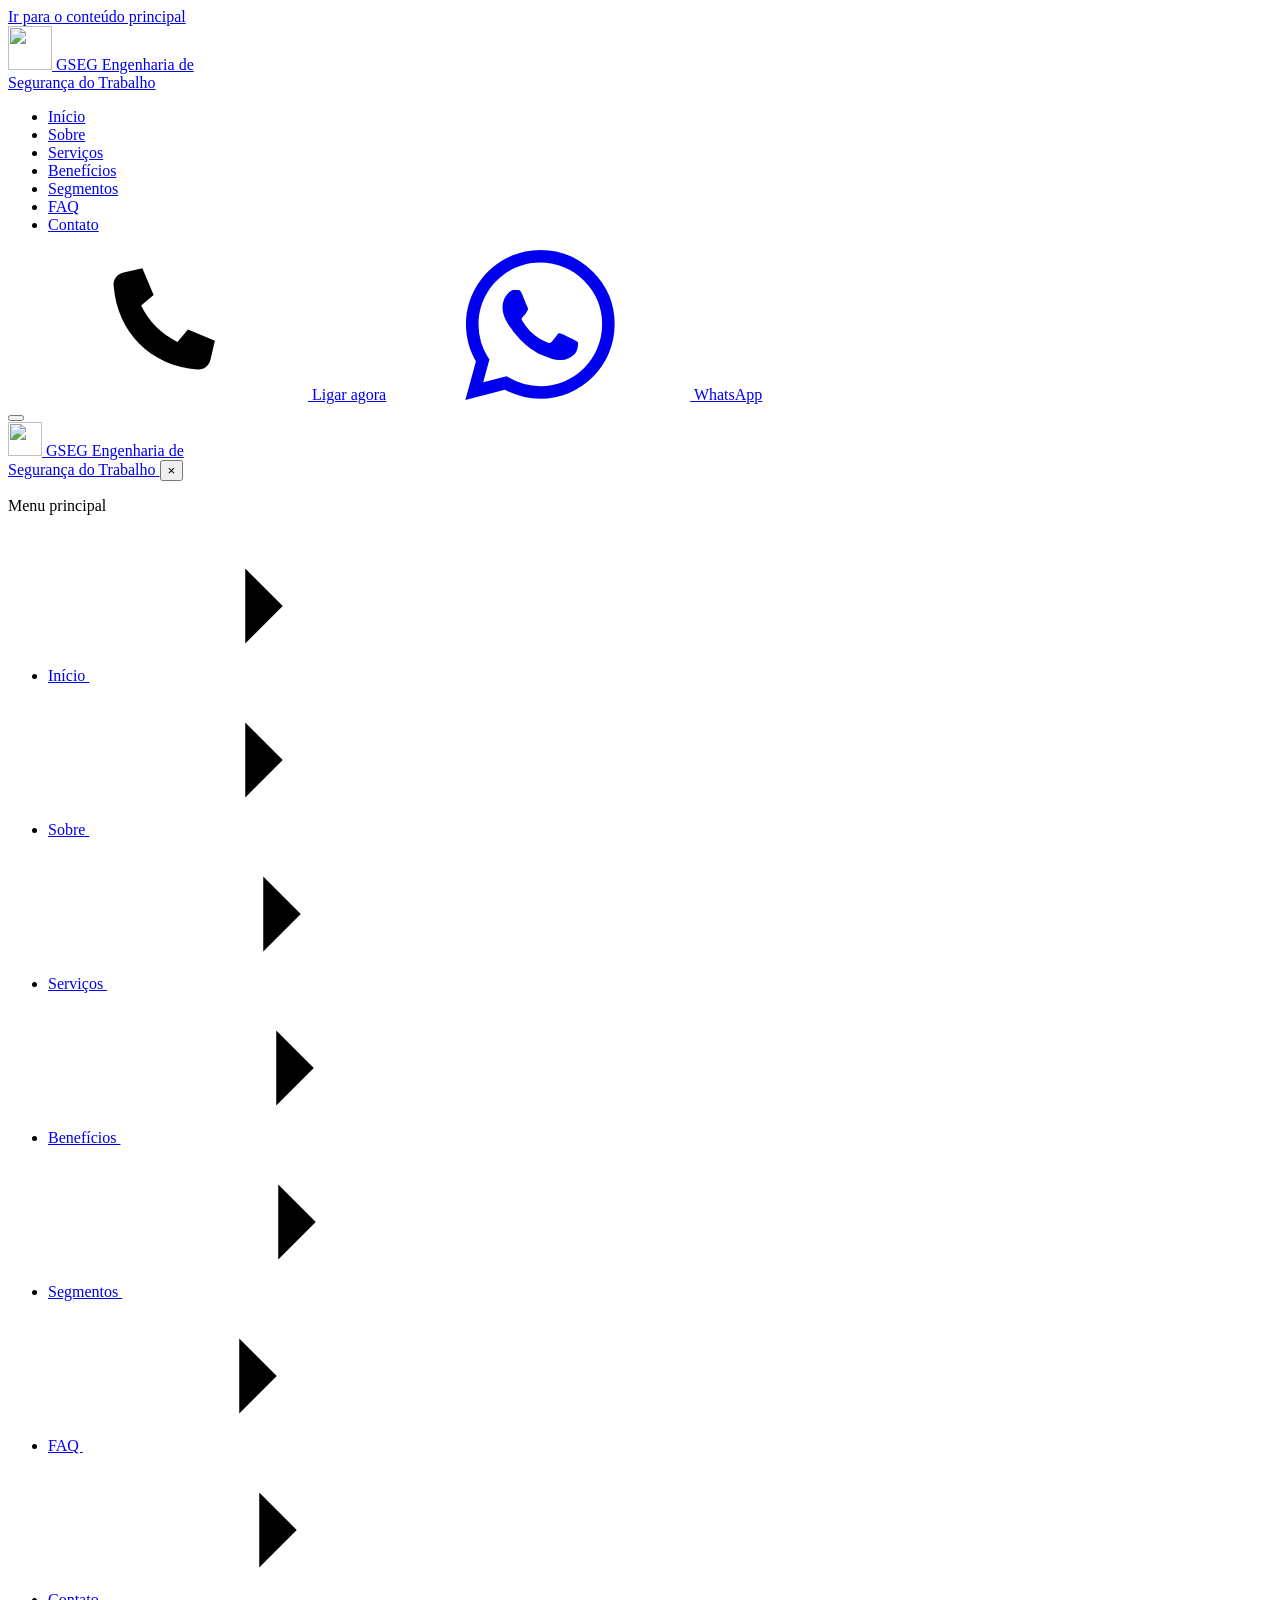
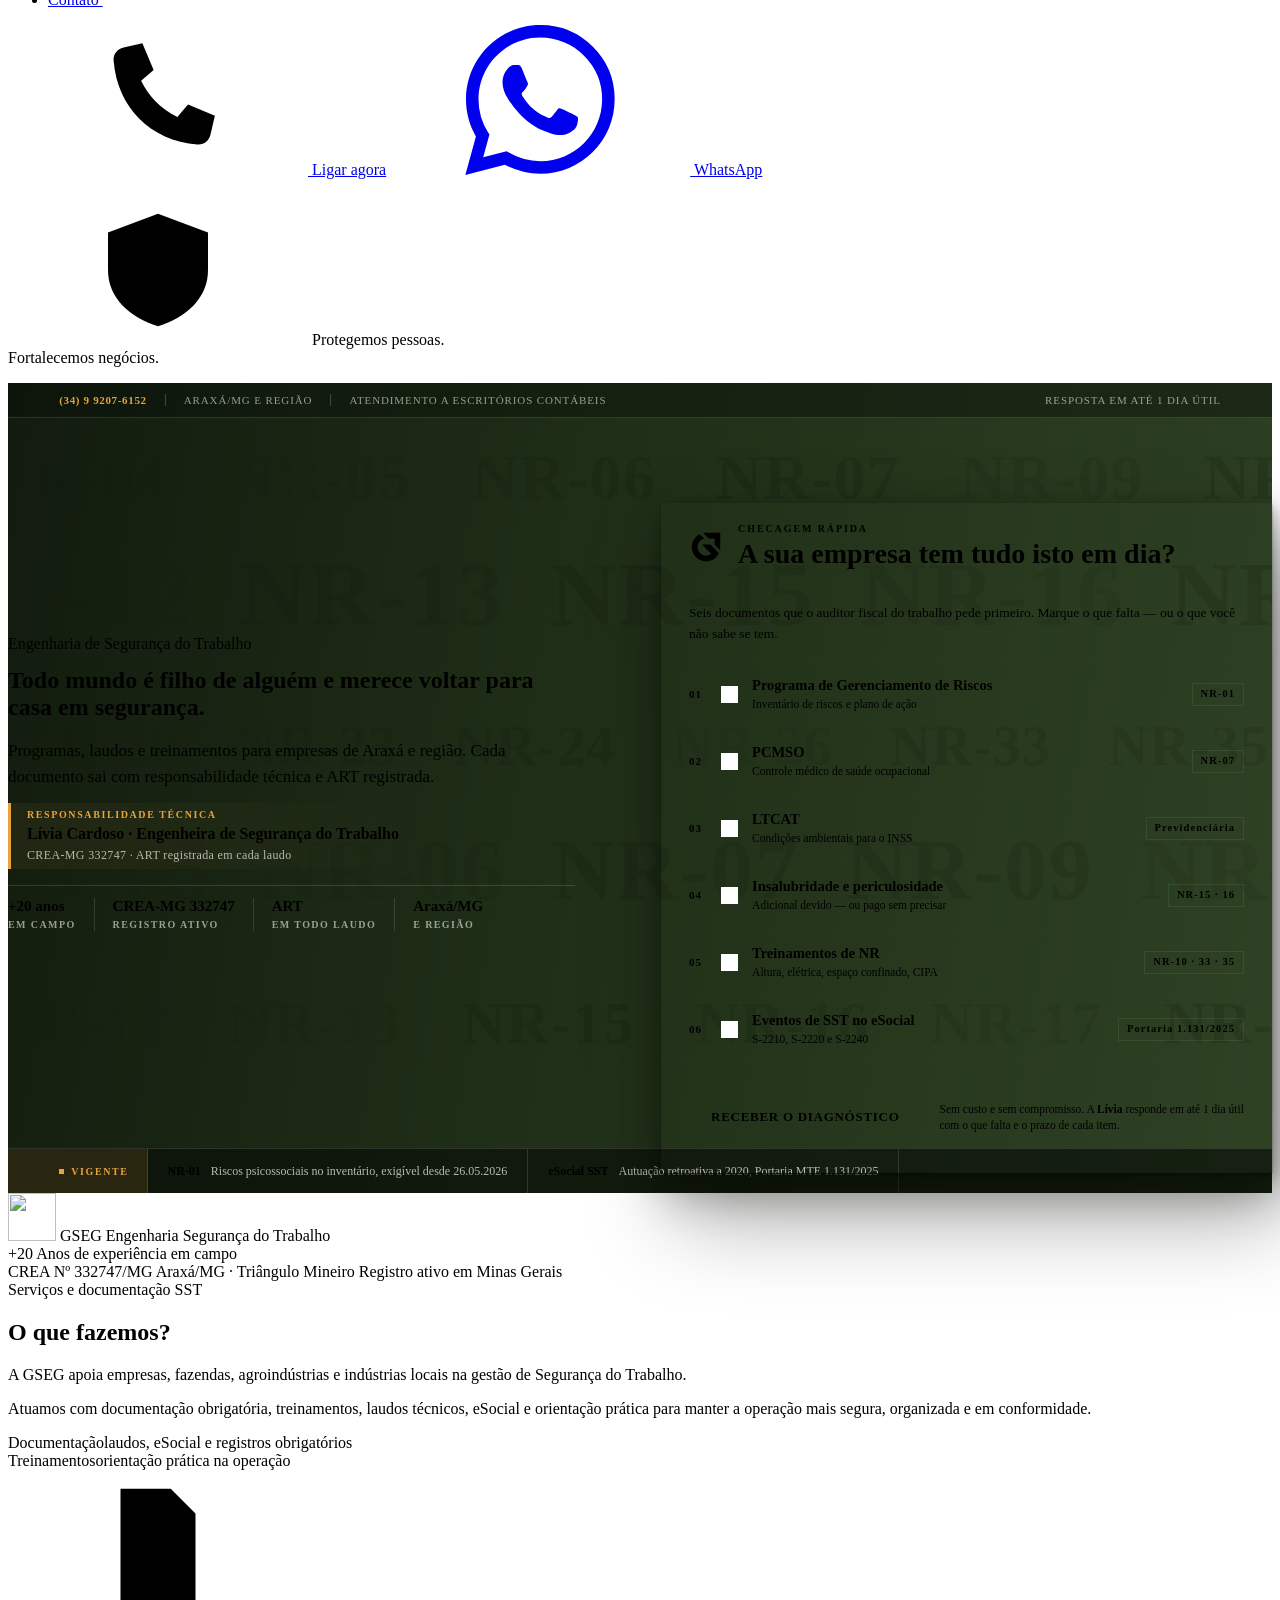
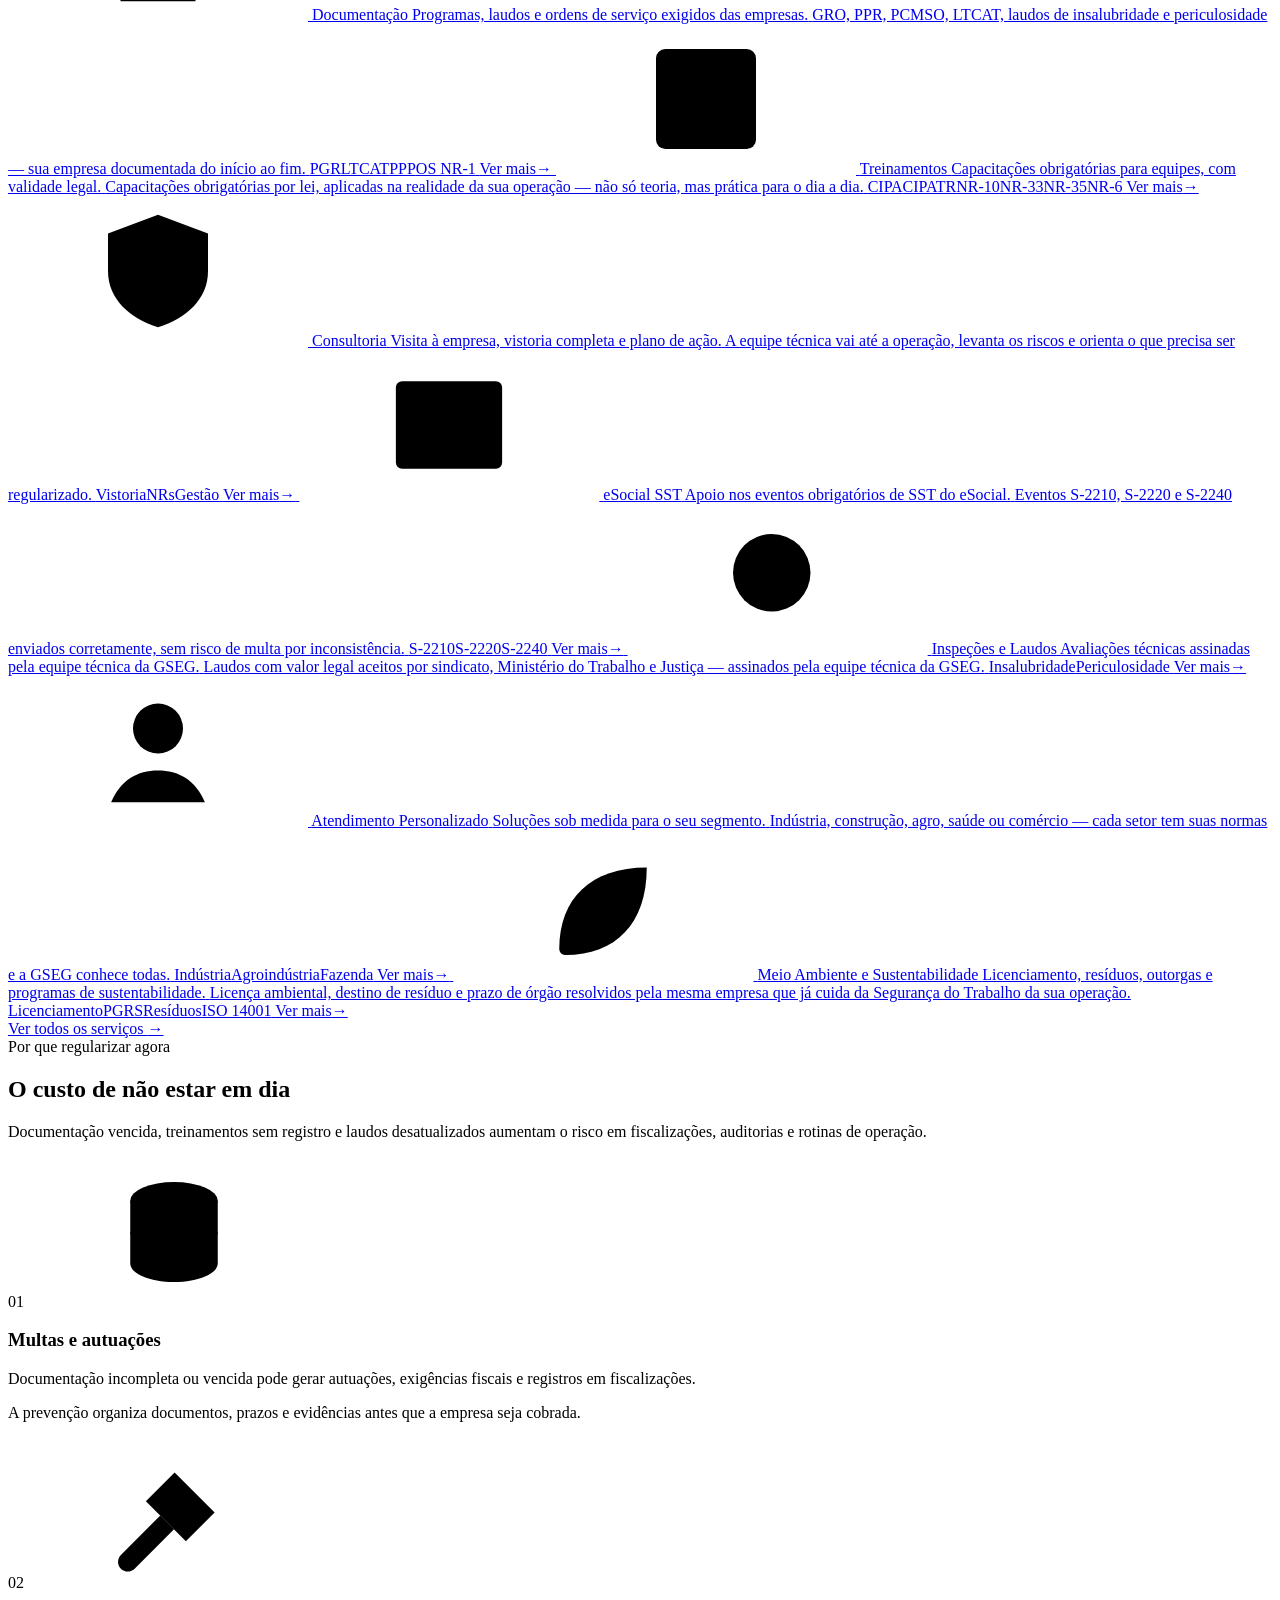
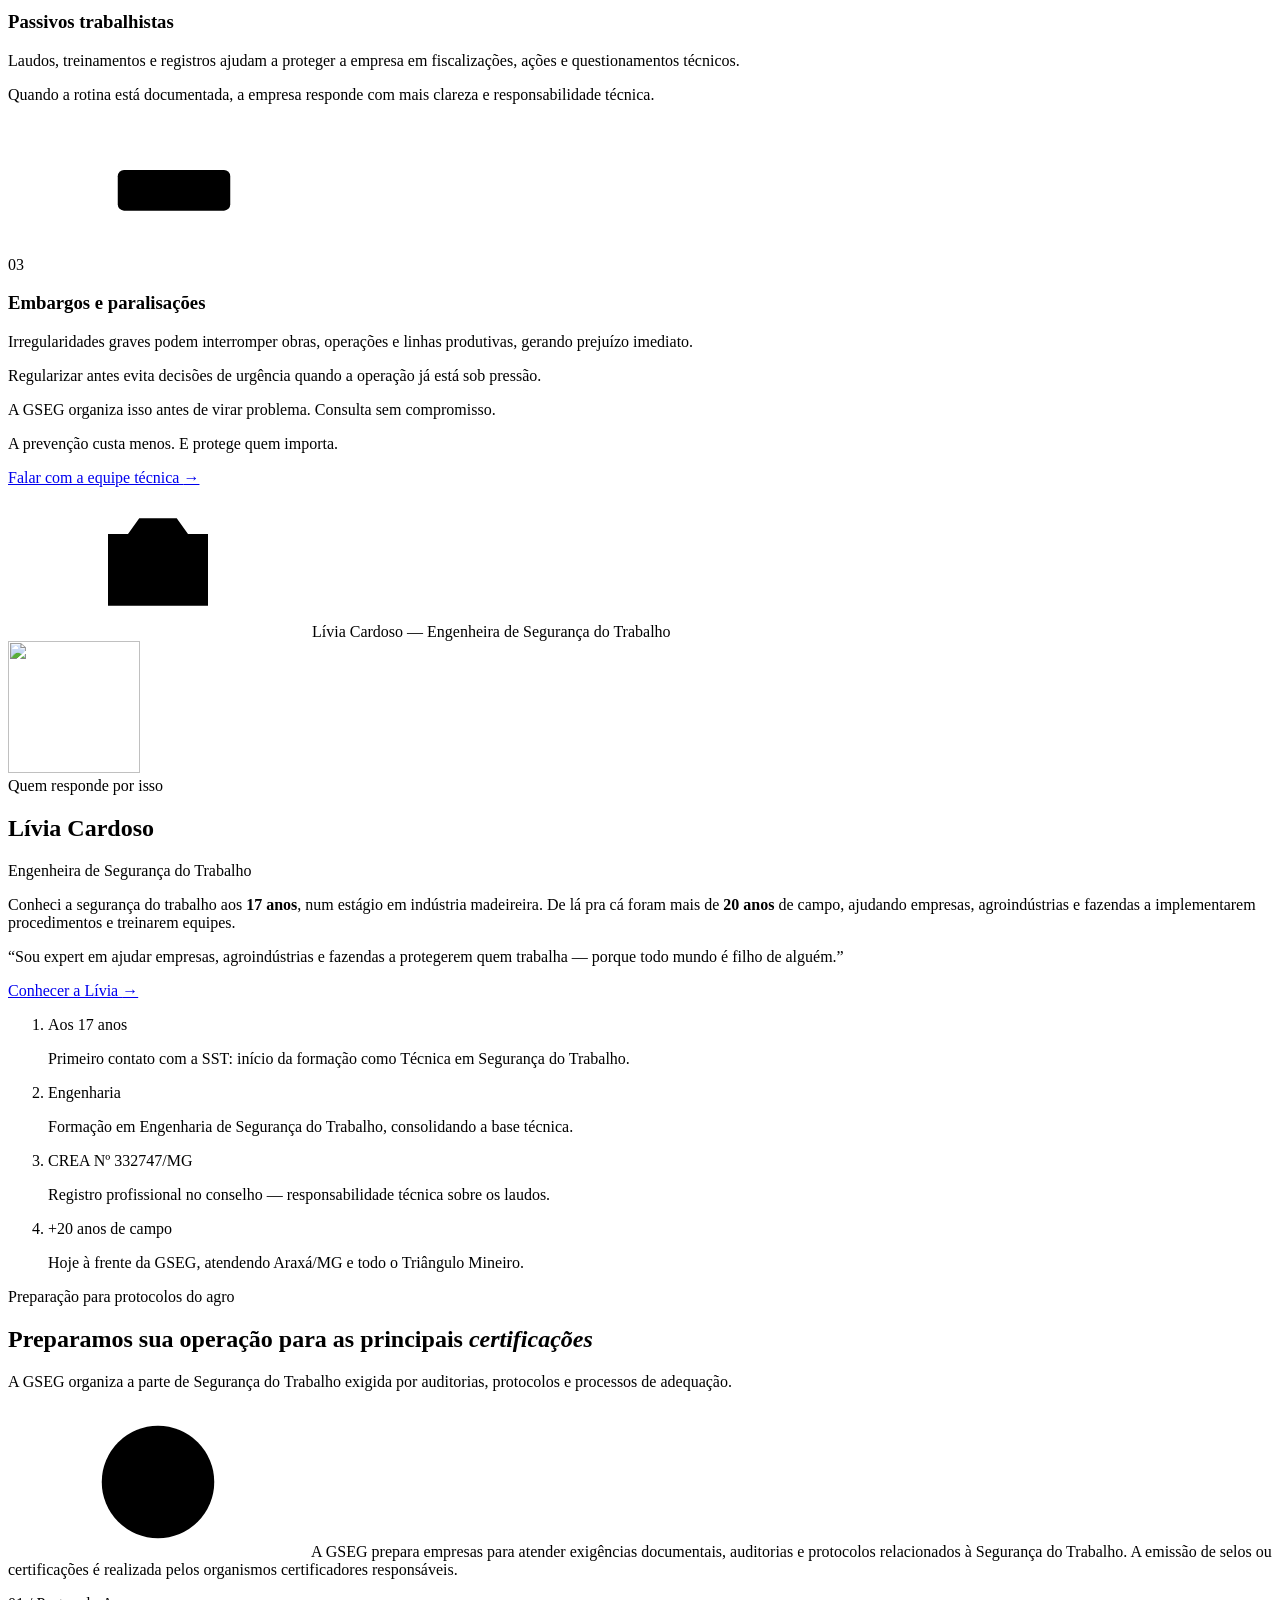
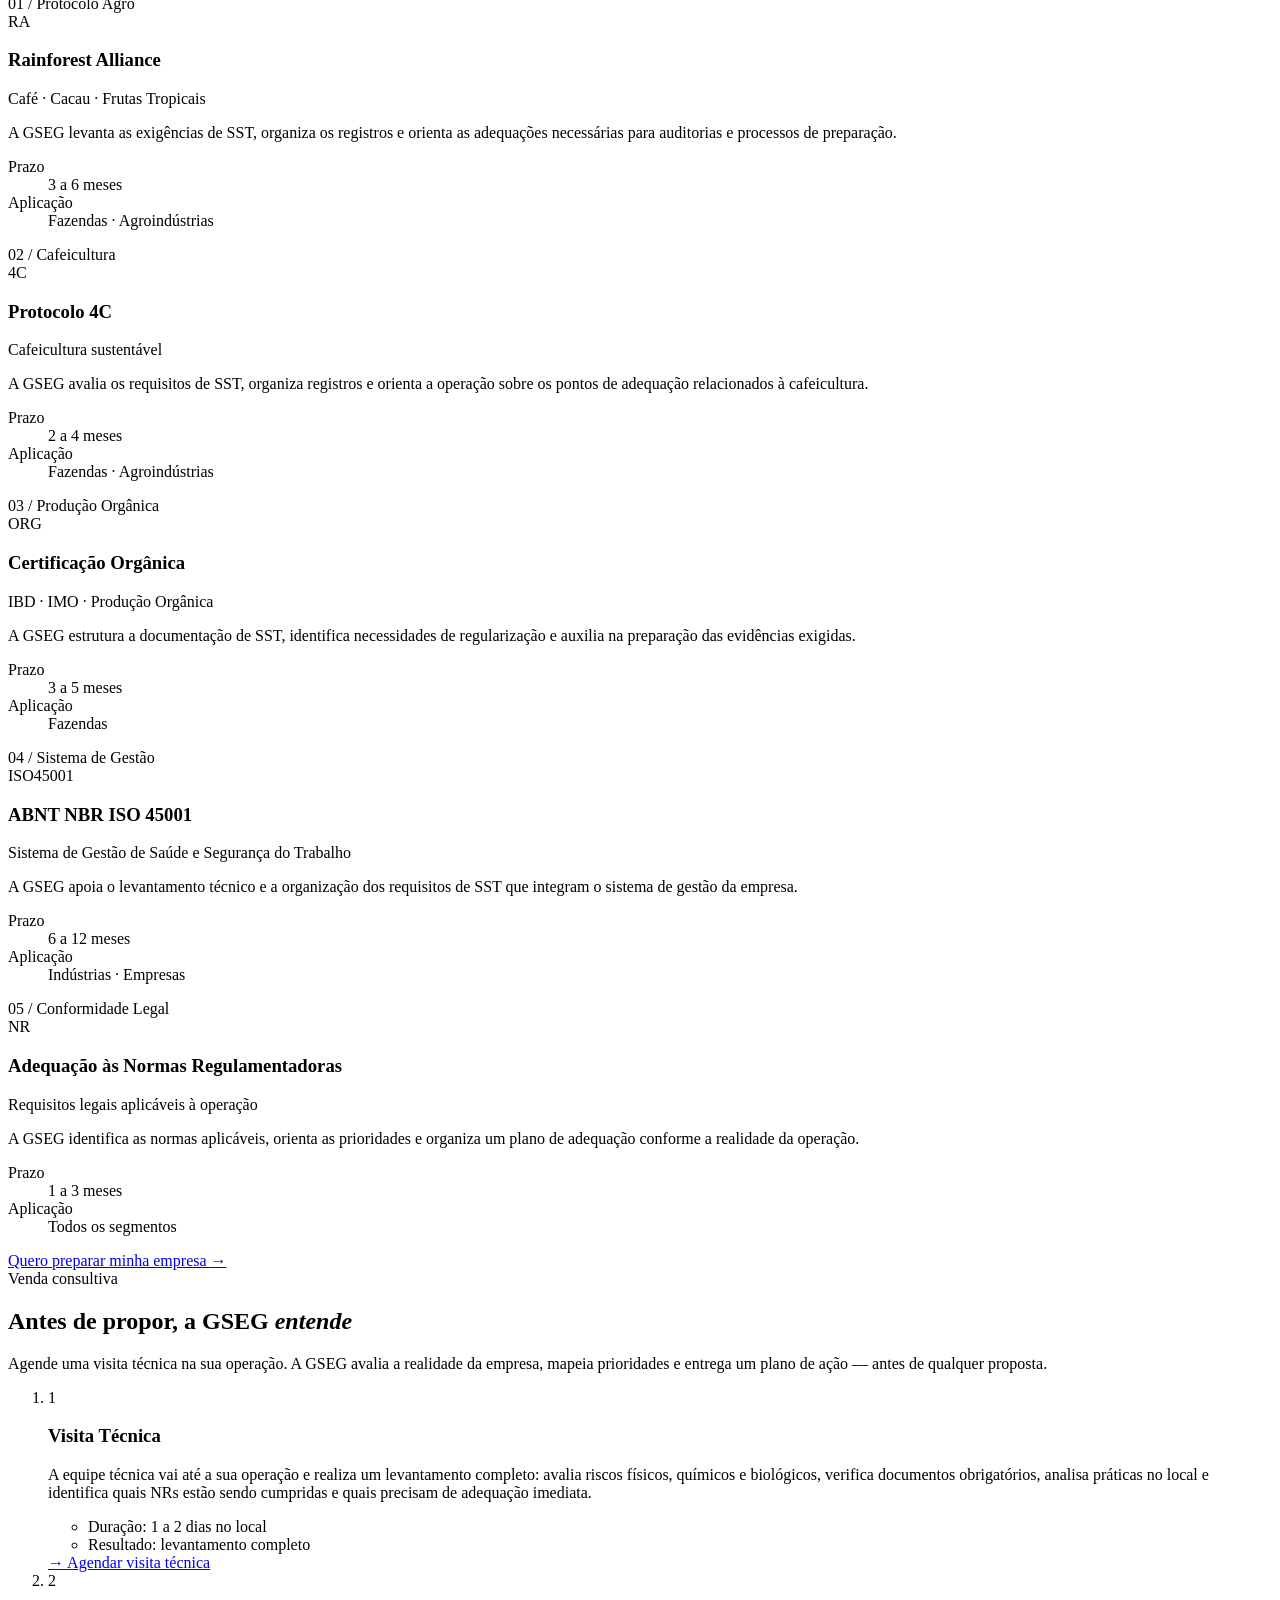
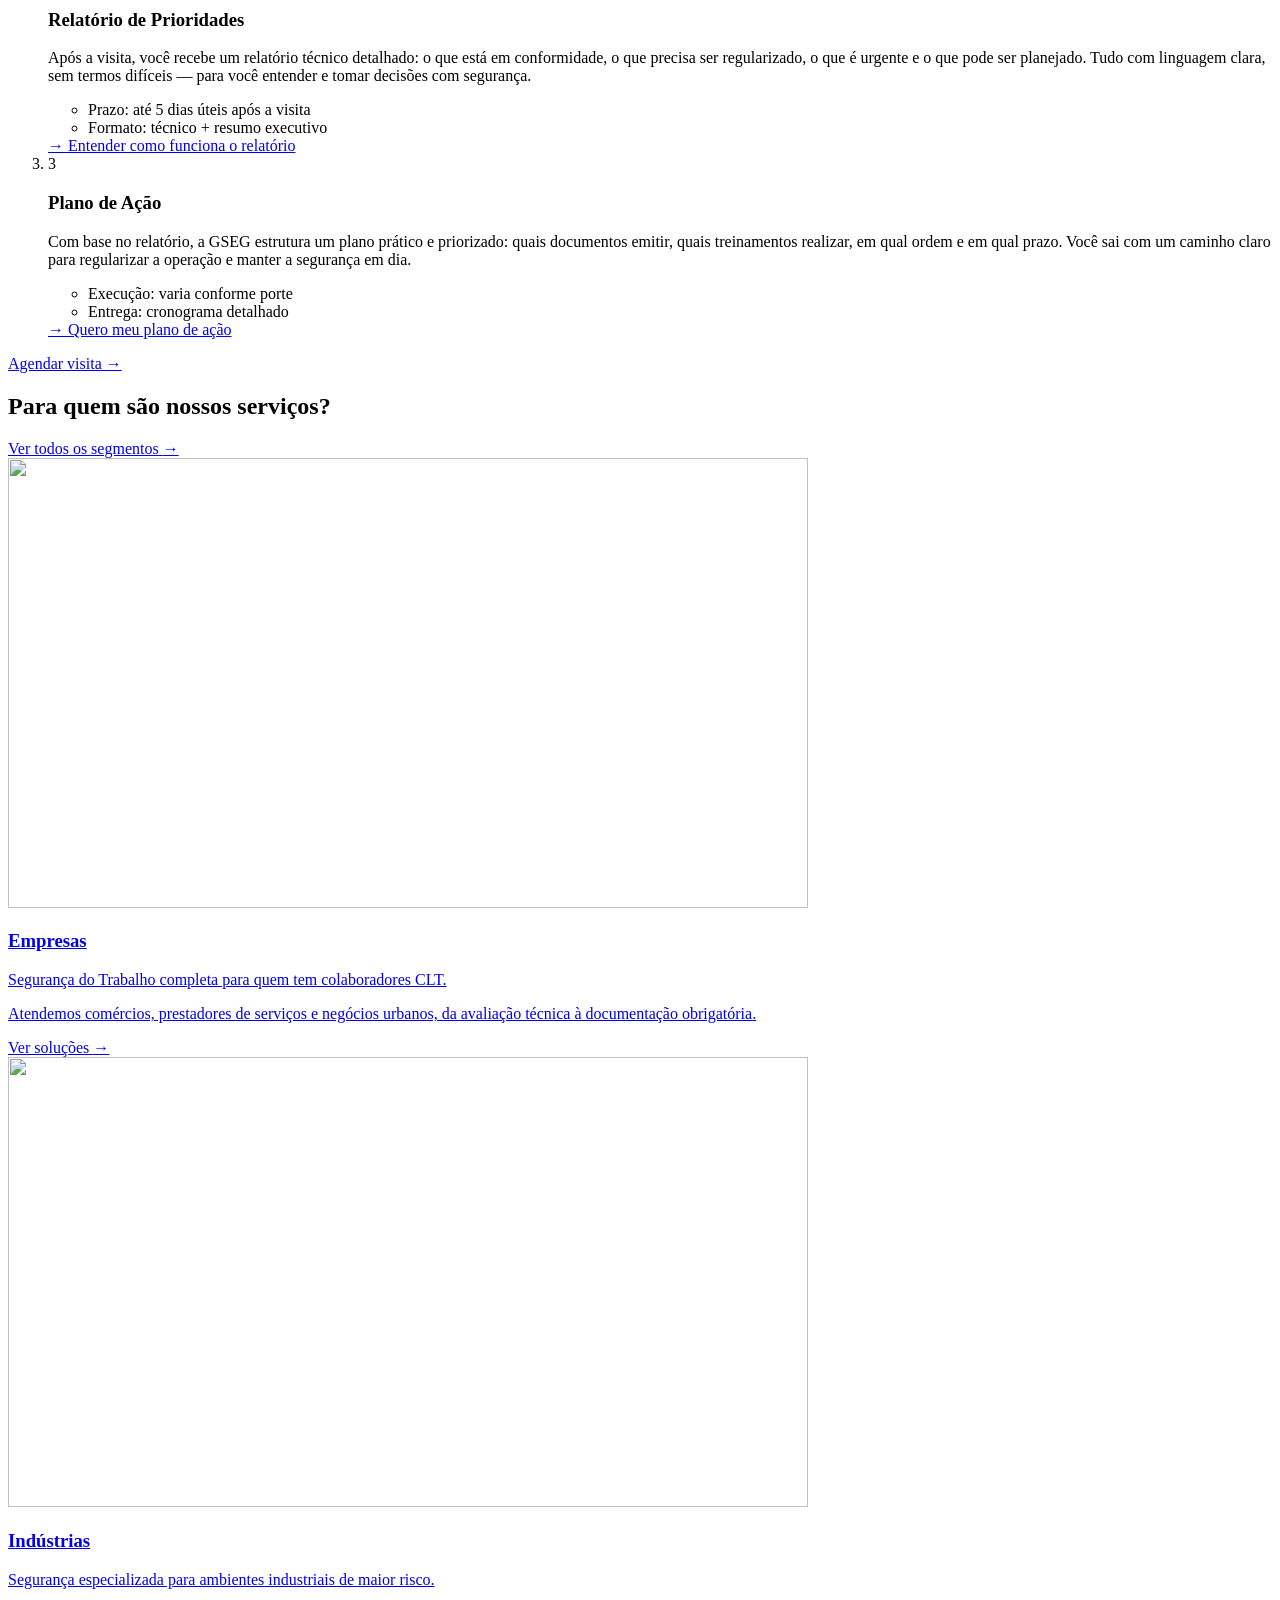
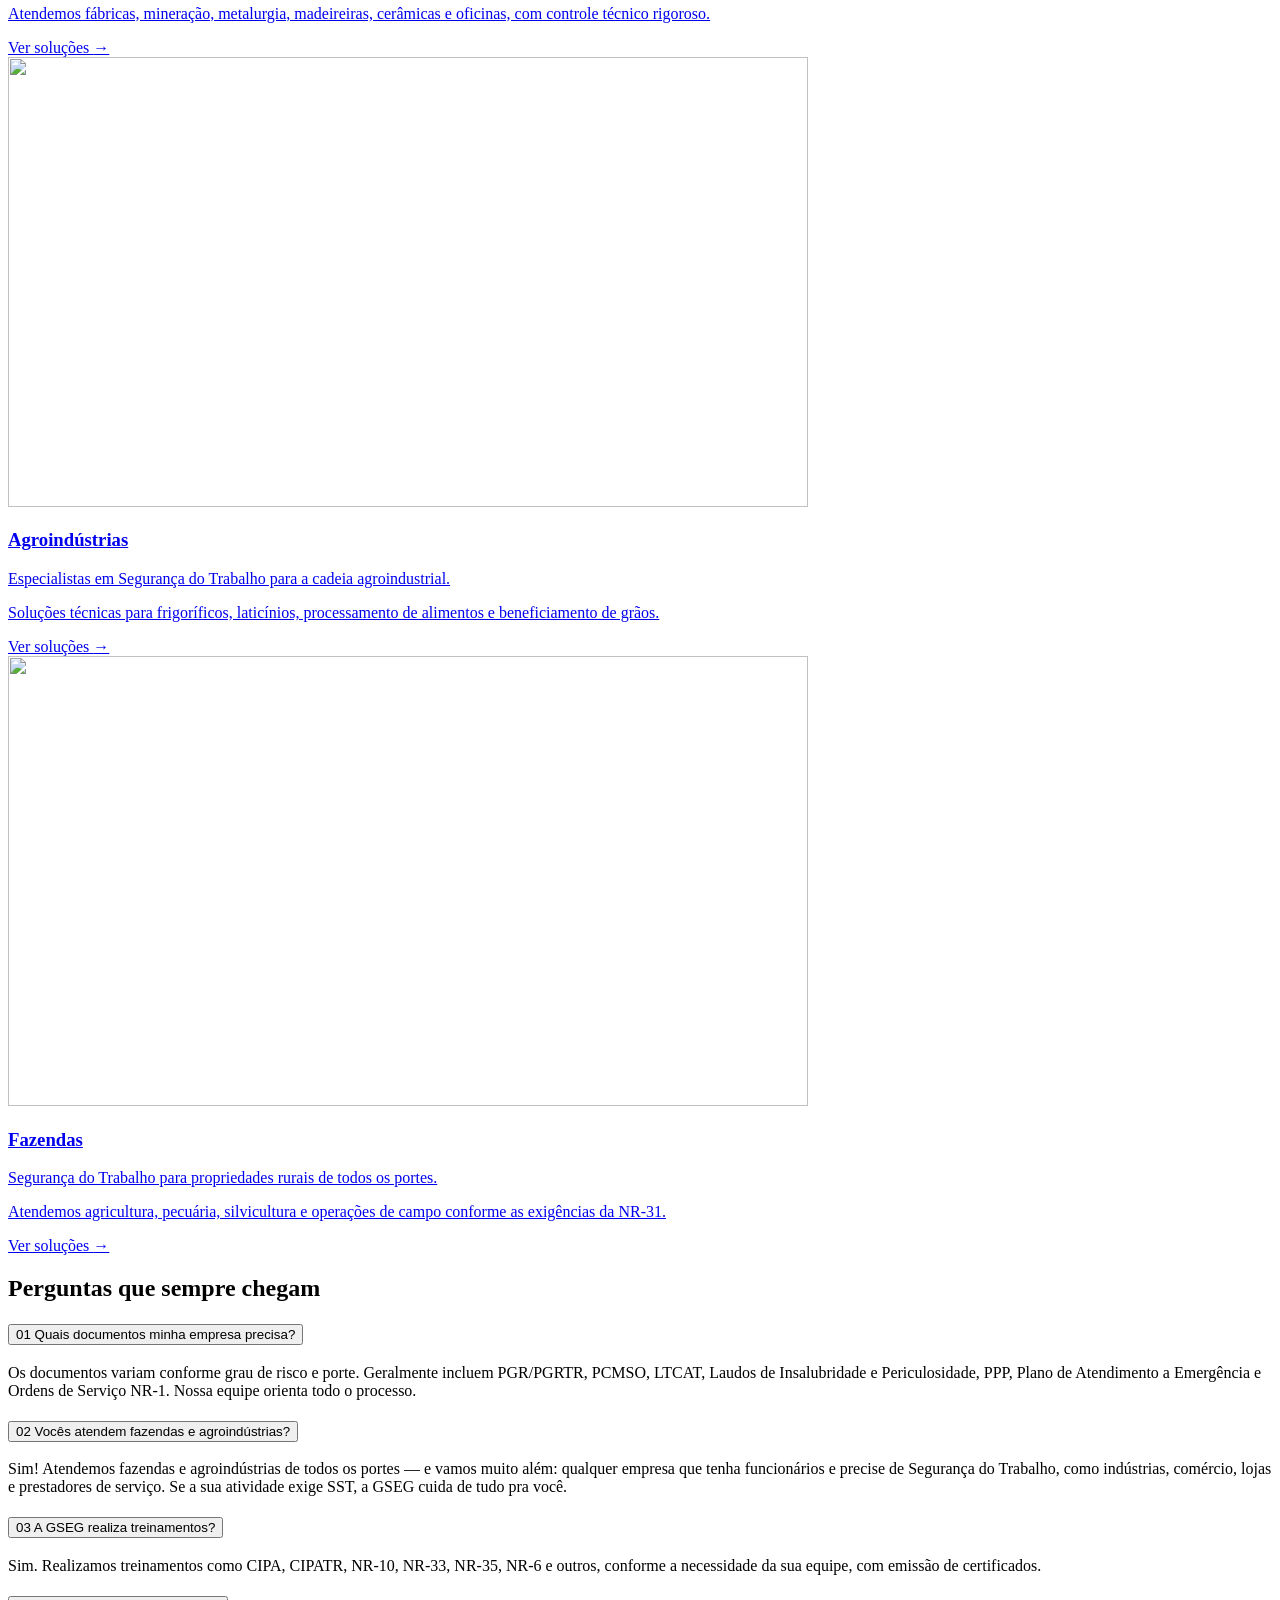
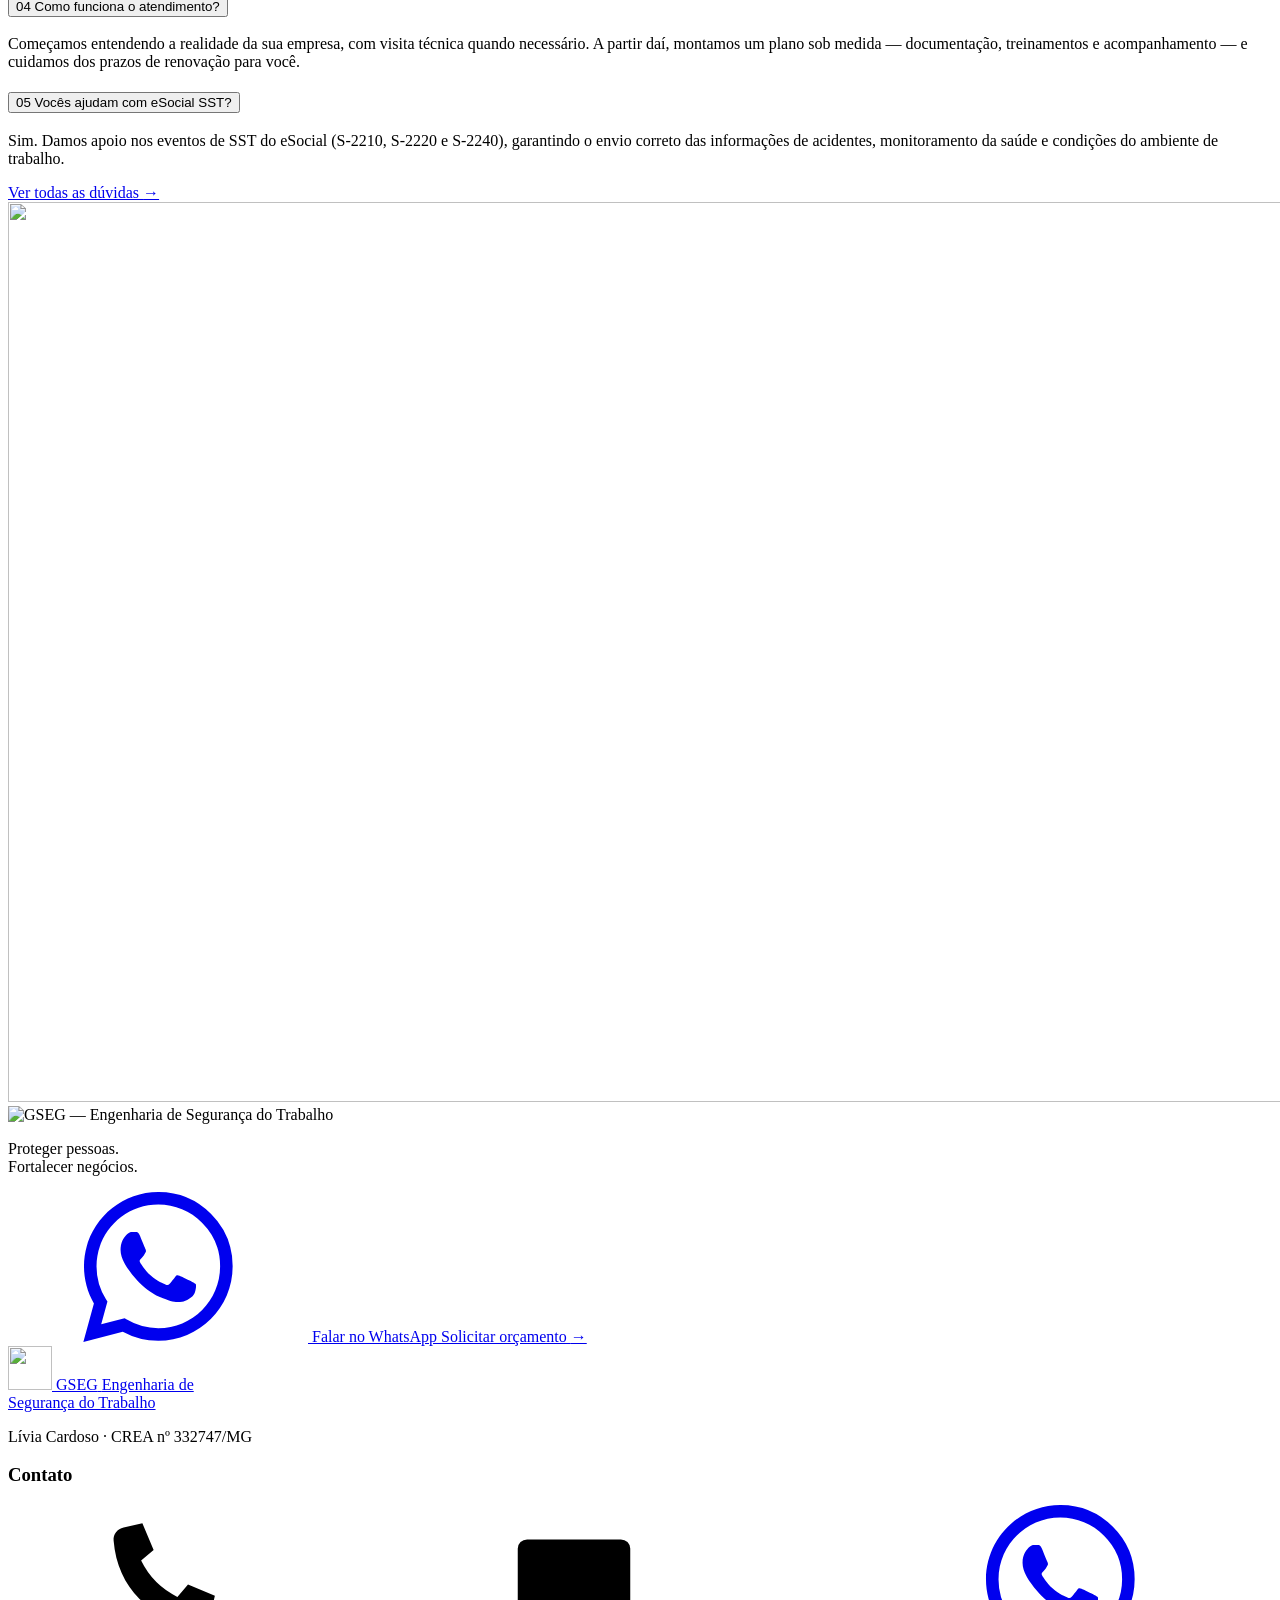
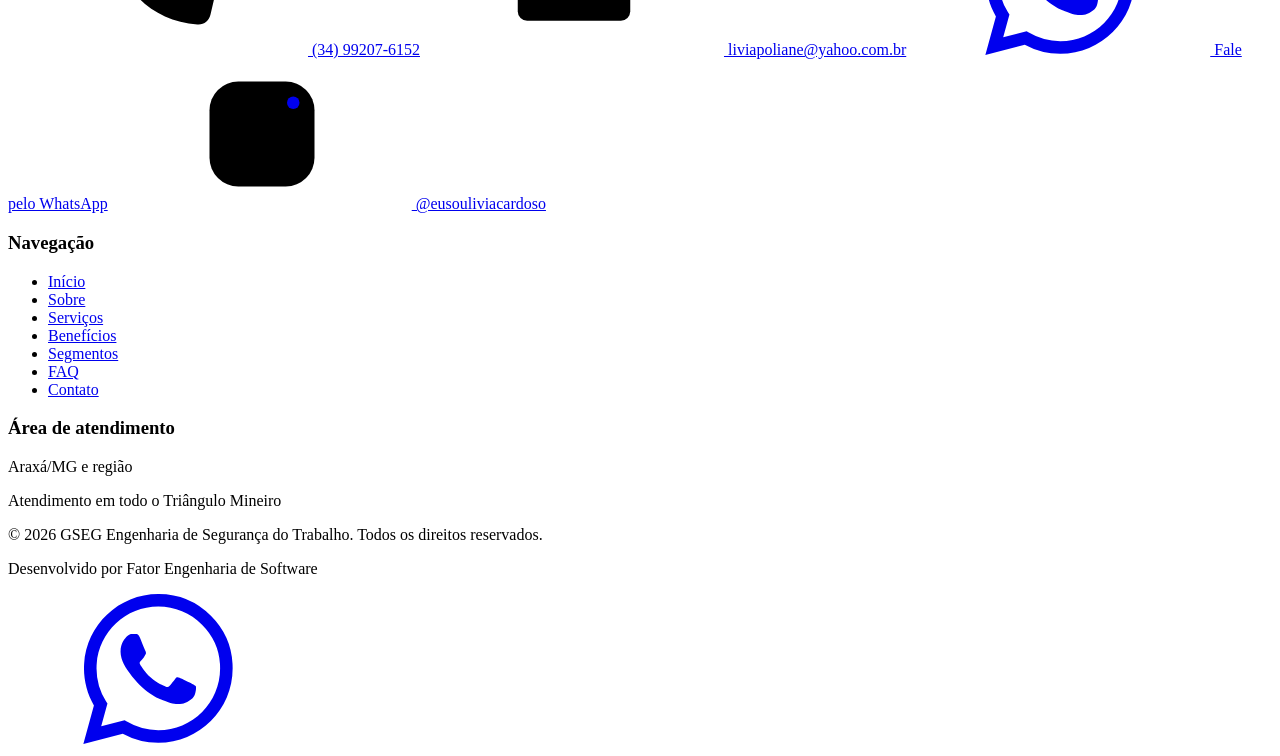
==== index.html @ 33a87dce "feat(site): promove hero e servicos para oficiais [t7] Co-Authored-By: Claude Opus 5.5 <noreply@anth" ====
<!DOCTYPE html>
<html lang="pt-BR">
<head>
  <meta charset="UTF-8">
  <meta name="robots" content="noindex, nofollow">
  <meta name="viewport" content="width=device-width, initial-scale=1.0">

  <title>GSEG | Engenharia de Segurança do Trabalho em Araxá/MG</title>
  <meta name="description" content="Consultoria, documentação e treinamentos em Segurança do Trabalho (SST) em Araxá/MG e região. +20 anos protegendo pessoas e fortalecendo negócios. CREA 332747/MG.">
  <meta name="robots" content="noindex, nofollow">
  <link rel="canonical" href="https://www.gsegengenharia.com.br/index.html">

  <!-- Open Graph -->
  <meta property="og:type" content="website">
  <meta property="og:title" content="GSEG | Engenharia de Segurança do Trabalho">
  <meta property="og:description" content="Consultoria, documentação e treinamentos em SST em Araxá/MG e região. +20 anos protegendo pessoas e fortalecendo negócios.">
  <meta property="og:image" content="https://www.gsegengenharia.com.br/assets/icons/favicon-256.png">
  <meta property="og:url" content="https://www.gsegengenharia.com.br/index.html">
  <meta property="og:locale" content="pt_BR">
  <meta property="og:site_name" content="GSEG Engenharia de Segurança do Trabalho">

  <!-- Schema.org -->
  <script type="application/ld+json">
  {
    "@context": "https://schema.org",
    "@type": "ProfessionalService",
    "name": "GSEG Engenharia de Segurança do Trabalho",
    "description": "Consultoria em Saúde e Segurança do Trabalho (SST) em Araxá/MG e região: documentação, treinamentos, laudos e apoio ao eSocial SST.",
    "url": "https://www.gsegengenharia.com.br/",
    "image": "https://www.gsegengenharia.com.br/assets/icons/favicon-256.png",
    "address": {
      "@type": "PostalAddress",
      "addressLocality": "Araxá",
      "addressRegion": "MG",
      "addressCountry": "BR"
    },
    "telephone": "+55-34-99207-6152",
    "email": "liviapoliane@yahoo.com.br",
    "areaServed": "Araxá e região, Triângulo Mineiro, Minas Gerais",
    "knowsAbout": ["PGR", "LTCAT", "PCMSO", "PPP", "OS NR-1", "Treinamento NR-10", "NR-33", "NR-35", "CIPA", "eSocial SST", "Insalubridade", "Periculosidade"],
    "founder": {
      "@type": "Person",
      "name": "Lívia Cardoso",
      "jobTitle": "Engenheira de Segurança do Trabalho",
      "identifier": "CREA 332747/MG"
    },
    "slogan": "Proteger pessoas. Fortalecer negócios."
  }
  </script>

  <!-- Favicon -->
  <link rel="icon" type="image/svg+xml" href="assets/icons/favicon.svg">
  <link rel="icon" type="image/png" sizes="256x256" href="assets/icons/favicon-256.png">
  <link rel="apple-touch-icon" href="assets/icons/favicon-256.png">

  <!-- Fontes (Google Fonts, display=swap) — Cinzel (logo/selo) · Cormorant Garamond (display serif + itálico) · Inter (corpo/UI) -->
  <link rel="preconnect" href="https://fonts.googleapis.com">
  <link rel="preconnect" href="https://fonts.gstatic.com" crossorigin>
  <link rel="preload" as="style" href="https://fonts.googleapis.com/css2?family=Cinzel:wght@600;700&family=Cormorant+Garamond:ital,wght@0,600;0,700;1,600;1,700&family=Inter:wght@400;500;600;700;800&display=swap">
  <link rel="stylesheet" href="https://fonts.googleapis.com/css2?family=Cinzel:wght@600;700&family=Cormorant+Garamond:ital,wght@0,600;0,700;1,600;1,700&family=Inter:wght@400;500;600;700;800&display=swap" media="print" onload="this.media='all'">
  <noscript><link rel="stylesheet" href="https://fonts.googleapis.com/css2?family=Cinzel:wght@600;700&family=Cormorant+Garamond:ital,wght@0,600;0,700;1,600;1,700&family=Inter:wght@400;500;600;700;800&display=swap"></noscript>

  <!-- CSS -->
  <link rel="stylesheet" href="css/variaveis_LUCAS.css">
  <link rel="stylesheet" href="css/reset.css">
  <link rel="stylesheet" href="css/global.css?v=20261012-t4">
  <link rel="stylesheet" href="css/refinamento-tokens.css">
  <link rel="stylesheet" href="css/inicio.css">
  <link rel="stylesheet" href="css/refinamento-home.css">
  <link rel="stylesheet" href="css/hero-checagem.css?v=20261018-t6">
</head>
<body>
  <a href="#conteudo-principal" class="skip-link">Ir para o conteúdo principal</a>

  <!-- ============ BIBLIOTECA DE ÍCONES (SVG inline — perf: sem requisição externa) ============ -->
  <svg width="0" height="0" style="position:absolute" aria-hidden="true" focusable="false">
    <defs>
      <symbol id="i-shield-check" viewBox="0 0 24 24"><path d="M12 3l8 3v6c0 4.5-3.5 7.6-8 9-4.5-1.4-8-4.5-8-9V6l8-3z"/><path d="M8.8 12.2l2.4 2.4 4.2-4.8"/></symbol>
      <symbol id="i-seal-check" viewBox="0 0 24 24"><path d="M12 2.8l2.3 1.7 2.9-.2 1 2.7 2.5 1.5-.9 2.8.9 2.8-2.5 1.5-1 2.7-2.9-.2-2.3 1.7-2.3-1.7-2.9.2-1-2.7-2.5-1.5.9-2.8-.9-2.8 2.5-1.5 1-2.7 2.9.2L12 2.8z"/><path d="M8.9 12.1l2.3 2.3 4-4.6"/></symbol>
      <symbol id="i-file-text" viewBox="0 0 24 24"><path d="M14 3H6v18h12V7l-4-4z"/><path d="M14 3v4h4"/><path d="M9 12.5h6M9 16h6"/></symbol>
      <symbol id="i-check-square" viewBox="0 0 24 24"><rect x="4" y="4" width="16" height="16" rx="1.5"/><path d="M8.5 12.4l2.5 2.5 4.5-5.2"/></symbol>
      <symbol id="i-table" viewBox="0 0 24 24"><rect x="3.5" y="5" width="17" height="14" rx="1"/><path d="M3.5 10h17M9.2 10v9M14.8 10v9"/></symbol>
      <symbol id="i-magnifier" viewBox="0 0 24 24"><circle cx="11" cy="11" r="6.2"/><path d="M15.7 15.7L20.5 20.5"/></symbol>
      <symbol id="i-user" viewBox="0 0 24 24"><circle cx="12" cy="8.4" r="4"/><path d="M4.5 20.2c1.5-3.6 4.2-5.1 7.5-5.1s6 1.5 7.5 5.1"/></symbol>
      <symbol id="i-coins" viewBox="0 0 24 24"><ellipse cx="12" cy="7" rx="7" ry="3"/><path d="M5 7v5c0 1.7 3.1 3 7 3s7-1.3 7-3V7"/><path d="M5 12v5c0 1.7 3.1 3 7 3s7-1.3 7-3v-5"/></symbol>
      <symbol id="i-gavel" viewBox="0 0 24 24"><path d="M13.2 4.4l6.4 6.4M11 6.6l6.4 6.4M12.1 5.5l-4.6 4.6 6.4 6.4 4.6-4.6z"/><path d="M9.8 12.4L3.5 18.7c-.6.6-.6 1.6 0 2.2.6.6 1.6.6 2.2 0l6.3-6.3"/></symbol>
      <symbol id="i-barricade" viewBox="0 0 24 24"><rect x="3" y="8" width="18" height="6.5" rx="1"/><path d="M6 8l4 6.5M11 8l4 6.5M16 8l4 6.5"/><path d="M6 14.5V20M18 14.5V20"/></symbol>
      <symbol id="i-camera" viewBox="0 0 24 24"><path d="M4 7.5h3.2L9 5h6l1.8 2.5H20V19H4V7.5z"/><circle cx="12" cy="13" r="3.4"/></symbol>
      <symbol id="i-building" viewBox="0 0 24 24"><rect x="5" y="4" width="14" height="16.5" rx="1"/><path d="M3.5 20.5h17"/><path d="M9 8h2M13 8h2M9 11.5h2M13 11.5h2M9 15h2M13 15h2"/></symbol>
      <symbol id="i-map-pin" viewBox="0 0 24 24"><path d="M12 21s-6.5-5.4-6.5-10.2a6.5 6.5 0 1113 0C18.5 15.6 12 21 12 21z"/><circle cx="12" cy="10.6" r="2.4"/></symbol>
      <symbol id="i-phone" viewBox="0 0 24 24"><path d="M6.5 3.6l3-.7 1.8 4.3-2 1.7a12.6 12.6 0 005.8 5.8l1.7-2 4.3 1.8-.7 3c-.2 1-1.1 1.7-2.1 1.6C10.8 18.5 5.5 13.2 4.9 5.7c-.1-1 .6-1.9 1.6-2.1z"/></symbol>
      <symbol id="i-envelope" viewBox="0 0 24 24"><rect x="3" y="5.5" width="18" height="13" rx="1.5"/><path d="M3.5 6.5L12 13l8.5-6.5"/></symbol>
      <symbol id="i-leaf" viewBox="0 0 24 24"><path d="M5 19c0-8 5-13 14-13 0 9-5 14-13 14-1 0-1-1-1-1z"/><path d="M9 15c2-3 4-5 7-7"/></symbol>
      <symbol id="i-info" viewBox="0 0 24 24"><circle cx="12" cy="12" r="9"/><path d="M12 11v5"/><circle cx="12" cy="8" r="1" fill="currentColor" stroke="none"/></symbol>
      <symbol id="i-whatsapp" viewBox="0 0 24 24"><path fill="currentColor" stroke="none" d="M17.472 14.382c-.297-.149-1.758-.867-2.03-.967-.273-.099-.471-.148-.67.15-.197.297-.767.966-.94 1.164-.173.199-.347.223-.644.075-.297-.15-1.255-.463-2.39-1.475-.883-.788-1.48-1.761-1.653-2.059-.173-.297-.018-.458.13-.606.134-.133.298-.347.446-.52.149-.174.198-.298.298-.497.099-.198.05-.371-.025-.52-.075-.149-.669-1.612-.916-2.207-.242-.579-.487-.5-.669-.51-.173-.008-.371-.01-.57-.01-.198 0-.52.074-.792.372-.272.297-1.04 1.016-1.04 2.479 0 1.462 1.065 2.875 1.213 3.074.149.198 2.096 3.2 5.077 4.487.709.306 1.262.489 1.694.625.712.227 1.36.195 1.871.118.571-.085 1.758-.719 2.006-1.413.248-.694.248-1.289.173-1.413-.074-.124-.272-.198-.57-.347m-5.421 7.403h-.004a9.87 9.87 0 01-5.031-1.378l-.361-.214-3.741.982.998-3.648-.235-.374a9.86 9.86 0 01-1.51-5.26c.001-5.45 4.436-9.884 9.888-9.884 2.64 0 5.122 1.03 6.988 2.898a9.825 9.825 0 012.893 6.994c-.003 5.45-4.437 9.884-9.885 9.884m8.413-18.297A11.815 11.815 0 0012.05 0C5.495 0 .16 5.335.157 11.892c0 2.096.547 4.142 1.588 5.945L.057 24l6.305-1.654a11.882 11.882 0 005.683 1.448h.005c6.554 0 11.89-5.335 11.893-11.893a11.821 11.821 0 00-3.48-8.413Z"/></symbol>
      <symbol id="i-arrow-right" viewBox="0 0 24 24"><path d="M5 12h14M13 6l6 6-6 6"/></symbol>
      <!-- Segmentos (S8) e certificações (S6) — ícones técnicos de linha -->
      <symbol id="i-fabrica" viewBox="0 0 24 24"><path d="M3 21V10l6 3.5V10l6 3.5V6h6v15z"/><path d="M18 6V3.2h-1.8"/><path d="M6.4 17.4h2.6M13.4 17.4h2.6"/></symbol>
      <symbol id="i-agro" viewBox="0 0 24 24"><path d="M12 21V8"/><path d="M12 11.4C9.4 11.4 7.8 9.8 7.8 7.2 10.4 7.2 12 8.8 12 11.4z"/><path d="M12 11.4c2.6 0 4.2-1.6 4.2-4.2C13.6 7.2 12 8.8 12 11.4z"/><path d="M12 8c0-2 1.2-3.4 3.2-3.4C15.2 6.6 14 8 12 8z"/><path d="M5 21h14"/></symbol>
      <symbol id="i-fazenda" viewBox="0 0 24 24"><path d="M16.6 3.2a2.7 2.7 0 0 1 0 5.4"/><path d="M21.4 3.6l-1 .8M23 6h-1.3M21.4 8.4l-1-.8"/><path d="M2.5 13.6c3-3 6-3 9 0s6 3 9 0"/><path d="M5 21v-6.2M9.5 21v-6.2M14 21v-6.2"/><path d="M3.4 16.4h12.2M3.4 18.8h12.2"/></symbol>
      <symbol id="i-cycle" viewBox="0 0 24 24"><path d="M4.6 9.2A8 8 0 0 1 18 6.4"/><path d="M19.4 14.8A8 8 0 0 1 6 17.6"/><path d="M18 3.4V7h-3.6M6 20.6V17h3.6"/></symbol>
      <symbol id="i-sprout" viewBox="0 0 24 24"><path d="M12 21v-9"/><path d="M12 12C12 9 9.8 7 6.8 7c0 3 2 5 5.2 5z"/><path d="M12 12c0-3 2.2-5 5.2-5 0 3-2 5-5.2 5z"/><path d="M7 21h10"/></symbol>
      <symbol id="i-instagram" viewBox="0 0 24 24"><rect x="3.6" y="3.6" width="16.8" height="16.8" rx="4.6"/><circle cx="12" cy="12" r="4"/><circle cx="17" cy="7" r="1" fill="currentColor" stroke="none"/></symbol>
      <symbol id="i-plus" viewBox="0 0 24 24"><path d="M12 5v14M5 12h14"/></symbol>
      <symbol id="i-minus" viewBox="0 0 24 24"><path d="M5 12h14"/></symbol>
      <symbol id="i-quotes" viewBox="0 0 24 24"><path d="M9.2 8.5C7.4 9 6.2 10.5 6.2 12.4c0 1.7 1.2 2.9 2.8 2.9.3 0 .6 0 .8-.1-.3 1.1-1.2 1.9-2.2 2.3M18 8.5c-1.8.5-3 2-3 3.9 0 1.7 1.2 2.9 2.8 2.9.3 0 .6 0 .8-.1-.3 1.1-1.2 1.9-2.2 2.3"/></symbol>
    </defs>
  </svg>

  <!-- ========================= CABEÇALHO (STICKY · 6 itens) ========================= -->
  <header class="cabecalho" id="cabecalho">
    <div class="container cabecalho__inner">
      <a class="logo" href="index.html" aria-label="GSEG — Engenharia de Segurança do Trabalho, página inicial">
        <!-- Símbolo "G" — vetor oficial da cliente (assets/brand/simbolo.svg · ERRO #001: usado como está) -->
        <img class="logo__simbolo" src="assets/brand/simbolo.svg" alt="" width="44" height="44">
        <span class="logo__texto">
          <span class="logo__nome">GSEG</span>
          <span class="logo__descritor">Engenharia de<br>Segurança do Trabalho</span>
        </span>
      </a>

      <nav class="nav" aria-label="Menu principal">
        <ul class="nav__lista">
          <li><a class="nav__link" href="index.html" aria-current="page">Início</a></li>
          <li><a class="nav__link" href="sobre.html">Sobre</a></li>
          <li><a class="nav__link" href="servicos.html">Serviços</a></li>
          <li><a class="nav__link" href="beneficios.html">Benefícios</a></li>
          <li><a class="nav__link" href="segmentos.html">Segmentos</a></li>
          <li><a class="nav__link" href="faq.html">FAQ</a></li>
          <li><a class="nav__link" href="contato.html">Contato</a></li>
        </ul>
      </nav>

      <div class="cabecalho__acoes">
        <a class="btn btn--outline btn--sm" href="tel:+5534992076152"><svg class="icone icone--sm" aria-hidden="true" focusable="false"><use href="#i-phone"/></svg> Ligar agora</a>
        <a class="btn btn--primary btn--sm" href="https://wa.me/5534992076152?text=Ol%C3%A1!%20Vim%20pelo%20site%20da%20GSEG%20e%20preciso%20de%20um%20or%C3%A7amento." target="_blank" rel="noopener noreferrer">
          <svg class="icone icone--sm icone--fill" aria-hidden="true" focusable="false"><use href="#i-whatsapp"/></svg> WhatsApp
        </a>
      </div>

      <button class="hamburguer" id="btn-menu" aria-label="Abrir menu" aria-expanded="false" aria-controls="menu-mobile">
        <span></span><span></span><span></span>
      </button>
    </div>
  </header>

  <!-- ===================== MENU OFF-CANVAS (mobile · 6 itens) ===================== -->
  <div class="menu-mobile" id="menu-mobile">
    <div class="menu-mobile__overlay" data-fechar-menu></div>
    <nav class="menu-mobile__painel" aria-label="Menu principal">
      <div class="menu-mobile__topo">
        <a class="menu-mobile__logo" href="index.html" aria-label="GSEG — Engenharia de Segurança do Trabalho, página inicial">
          <img class="logo__simbolo" src="assets/brand/simbolo-claro.svg" alt="" width="34" height="34">
          <span class="logo__texto">
            <span class="logo__nome">GSEG</span>
            <span class="logo__descritor">Engenharia de<br>Segurança do Trabalho</span>
          </span>
        </a>
        <button class="menu-mobile__fechar" data-fechar-menu aria-label="Fechar menu">
          <span aria-hidden="true">&times;</span>
        </button>
      </div>
      <p class="menu-mobile__kicker">Menu principal</p>
      <ul class="menu-mobile__lista">
        <li class="menu-mobile__item"><a class="menu-mobile__link" href="index.html" aria-current="page">Início <svg class="seta" aria-hidden="true" focusable="false"><use href="#i-arrow-right"/></svg></a></li>
        <li class="menu-mobile__item"><a class="menu-mobile__link" href="sobre.html">Sobre <svg class="seta" aria-hidden="true" focusable="false"><use href="#i-arrow-right"/></svg></a></li>
        <li class="menu-mobile__item"><a class="menu-mobile__link" href="servicos.html">Serviços <svg class="seta" aria-hidden="true" focusable="false"><use href="#i-arrow-right"/></svg></a></li>
        <li class="menu-mobile__item"><a class="menu-mobile__link" href="beneficios.html">Benefícios <svg class="seta" aria-hidden="true" focusable="false"><use href="#i-arrow-right"/></svg></a></li>
        <li class="menu-mobile__item"><a class="menu-mobile__link" href="segmentos.html">Segmentos <svg class="seta" aria-hidden="true" focusable="false"><use href="#i-arrow-right"/></svg></a></li>
        <li class="menu-mobile__item"><a class="menu-mobile__link" href="faq.html">FAQ <svg class="seta" aria-hidden="true" focusable="false"><use href="#i-arrow-right"/></svg></a></li>
        <li class="menu-mobile__item"><a class="menu-mobile__link" href="contato.html">Contato <svg class="seta" aria-hidden="true" focusable="false"><use href="#i-arrow-right"/></svg></a></li>
      </ul>
      <div class="menu-mobile__acoes">
        <a class="btn btn--light-outline btn--full" href="tel:+5534992076152"><svg class="icone icone--sm" aria-hidden="true" focusable="false"><use href="#i-phone"/></svg> Ligar agora</a>
        <a class="btn btn--light btn--full" href="https://wa.me/5534992076152?text=Ol%C3%A1!%20Vim%20pelo%20site%20da%20GSEG%20e%20preciso%20de%20um%20or%C3%A7amento." target="_blank" rel="noopener noreferrer">
          <svg class="icone icone--sm icone--fill" aria-hidden="true" focusable="false"><use href="#i-whatsapp"/></svg> WhatsApp
        </a>
      </div>
      <p class="menu-mobile__rodape"><svg class="icone" aria-hidden="true" focusable="false"><use href="#i-shield-check"/></svg> <span>Protegemos pessoas.<br>Fortalecemos negócios.</span></p>
    </nav>
  </div>

  <main id="conteudo-principal" data-reveal-sections>

    <!-- ========================= S1 · HERO — parede de NRs + checagem rápida (prévia T6) ========================= -->
    <section class="hero hero--laudo" aria-labelledby="hero-titulo">
      <div class="hero__barra">
        <div class="hero__barra-in">
          <a class="hero__barra-tel" href="tel:+5534992076152">(34) 9 9207-6152</a>
          <span class="hero__barra-div" aria-hidden="true"></span>
          <span class="hero__barra-item">Araxá/MG e região</span>
          <span class="hero__barra-div hero__barra-op" aria-hidden="true"></span>
          <span class="hero__barra-item hero__barra-op">Atendimento a escritórios contábeis</span>
          <span class="hero__barra-item hero__barra-fim">Resposta em até 1 dia útil</span>
        </div>
      </div>

      <div class="hero__parede" aria-hidden="true">
        <svg viewBox="0 0 1440 810" preserveAspectRatio="xMidYMid slice" focusable="false">
          <g fill="currentColor">
          <text y="116" font-size="64"><tspan x="-180">NR-01</tspan><tspan x="64">NR-04</tspan><tspan x="308" opacity=".64">NR-05</tspan><tspan x="552" opacity=".84">NR-06</tspan><tspan x="796">NR-07</tspan><tspan x="1040" opacity=".64">NR-09</tspan><tspan x="1284">NR-10</tspan></text>
          <text y="242" font-size="92"><tspan x="-300" opacity=".84">NR-11</tspan><tspan x="10" opacity=".64">NR-12</tspan><tspan x="320">NR-13</tspan><tspan x="630">NR-15</tspan><tspan x="940" opacity=".64">NR-16</tspan><tspan x="1250">NR-17</tspan></text>
          <text y="382" font-size="56"><tspan x="-120">NR-18</tspan><tspan x="98" opacity=".64">NR-20</tspan><tspan x="316" opacity=".84">NR-23</tspan><tspan x="534">NR-24</tspan><tspan x="752" opacity=".64">NR-26</tspan><tspan x="970">NR-33</tspan><tspan x="1188" opacity=".84">NR-35</tspan><tspan x="1406" opacity=".64">NR-01</tspan></text>
          <text y="516" font-size="86"><tspan x="-250">NR-04</tspan><tspan x="44">NR-05</tspan><tspan x="338" opacity=".64">NR-06</tspan><tspan x="632">NR-07</tspan><tspan x="926">NR-09</tspan><tspan x="1220" opacity=".64">NR-10</tspan></text>
          <text y="660" font-size="60"><tspan x="-160" opacity=".84">NR-11</tspan><tspan x="74">NR-12</tspan><tspan x="308" opacity=".64">NR-13</tspan><tspan x="542">NR-15</tspan><tspan x="776" opacity=".84">NR-16</tspan><tspan x="1010" opacity=".64">NR-17</tspan><tspan x="1244">NR-18</tspan></text>
          </g>
        </svg>
      </div>

      <div class="container hero__inner">
        <div class="hero__conteudo">
          <span class="hero__badge"><span class="hero__ponto" aria-hidden="true"></span> Engenharia de Segurança do Trabalho</span>
          <h1 class="hero__titulo" id="hero-titulo">Todo mundo é filho de alguém e merece voltar para casa em <span class="destaque">segurança.</span></h1>
          <div class="hero__risco" aria-hidden="true"></div>
          <p class="hero__texto">Programas, laudos e treinamentos para empresas de Araxá e região. Cada documento sai com responsabilidade técnica e ART registrada.</p>
          <div class="hero__rt">
            <span class="hero__rt-rot">Responsabilidade técnica</span>
            <span class="hero__rt-nome">Lívia Cardoso · Engenheira de Segurança do Trabalho</span>
            <span class="hero__rt-reg">CREA-MG 332747 · ART registrada em cada laudo</span>
          </div>
          <div class="hero__ctas">
            <a class="btn btn--ambar btn--lg btn--wa-icon" href="https://wa.me/5534992076152?text=Ol%C3%A1!%20Vim%20pelo%20site%20da%20GSEG%20e%20preciso%20de%20um%20or%C3%A7amento." target="_blank" rel="noopener noreferrer">
              <svg class="icone icone--fill" aria-hidden="true" focusable="false"><use href="#i-whatsapp"/></svg> Falar com a engenheira <span aria-hidden="true">→</span>
            </a>
          </div>
          <ul class="hero__trust" aria-label="Credenciais">
            <li><b>+20 anos</b><span>Em campo</span></li>
            <li><b>CREA-MG 332747</b><span>Registro ativo</span></li>
            <li><b>ART</b><span>Em todo laudo</span></li>
            <li><b>Araxá/MG</b><span>E região</span></li>
          </ul>
        </div>
      </div>

      <section class="hero__chk" aria-labelledby="chk-titulo">
        <div class="hero__chk-cab">
          <svg class="hero__chk-simbolo" viewBox="0 0 1600 1599" aria-hidden="true" focusable="false"><path fill="currentColor" d="m758 130.5c-8.5 0.7-19.8 1.8-25 2.4-5.2 0.6-12.7 1.6-16.5 2.2-3.9 0.6-13.1 2.2-20.5 3.6-7.4 1.4-16 3.1-19 3.8-3 0.7-6.9 1.6-8.5 1.9l-3 0.7c11.5 11.9 26.8 27.5 41.4 42.4 14.6 14.8 36.3 36.9 48.1 49 11.9 12.1 43.2 44 69.5 71 26.4 26.9 56.5 57.7 67 68.3l19 19.2h295.5v298.5l263 263v-827.5c-616.6 0.2-699 0.6-711 1.5zm-255 65c-1.4 0.8-9.6 5.5-18.3 10.5-8.6 4.9-22.1 13.1-30 18.1-7.8 5-19.4 12.7-25.7 17.2-6.3 4.4-17.4 12.6-24.5 18.1-7.2 5.5-16.8 13.2-21.5 17-4.7 3.9-14.4 12.3-21.5 18.7-7.2 6.4-21.8 20.6-32.5 31.5-10.8 11-24.8 26-31.1 33.4-6.4 7.4-14.9 17.8-19 23-4.2 5.2-10.7 13.8-14.5 19-3.9 5.2-10.4 14.4-14.6 20.5-4.2 6-11.6 17.5-16.5 25.5-4.9 8-12.7 21.2-17.3 29.5-4.6 8.2-12.5 23.5-17.6 34-5.1 10.4-12 25.7-15.4 34-3.5 8.2-8.6 21.5-11.5 29.5-2.9 8-7.1 20.3-9.3 27.5-2.3 7.1-5.7 18.8-7.7 26-1.9 7.1-5.3 20.9-7.4 30.5-2.2 9.6-5.1 24.5-6.5 33-1.4 8.5-3.3 20.9-4.1 27.5-0.8 6.6-2.3 20.5-3.2 31-0.9 10.7-1.6 30.3-1.6 45-0.1 14.3 0.5 32.3 1.1 40 0.7 7.7 2.2 21.4 3.3 30.5 1.1 9.1 3.4 24.4 5 34 1.6 9.6 5 26.7 7.5 38 2.6 11.3 6.4 27 8.6 35 2.2 8 6.9 23.5 10.5 34.5 3.6 11 8.7 25.6 11.3 32.5 2.6 6.9 7.1 18.1 10 25 2.9 6.9 10.3 22.8 16.5 35.5 6.2 12.6 14.2 28.3 17.9 34.7 3.6 6.5 10 17.3 14.3 24 4.2 6.8 10.8 17 14.6 22.8 3.9 5.8 10.2 14.8 14.1 20 3.8 5.2 10.4 13.8 14.5 19 4.2 5.2 12.1 14.7 17.5 21 5.5 6.3 12.5 14.2 15.5 17.5 3.1 3.3 9.9 10.3 15.1 15.5 5.2 5.3 14.4 14.2 20.5 19.7 6 5.6 16.8 15 24 20.9 7.1 5.9 18.2 14.6 24.5 19.4 6.3 4.8 17.8 13 25.5 18.2 7.7 5.3 18.7 12.5 24.5 16 5.8 3.6 16.3 9.8 23.5 13.8 7.1 4 21.3 11.4 31.5 16.5 10.2 5 25.5 12.1 34 15.8 8.5 3.6 21.6 8.8 29 11.5 7.4 2.7 20.5 7.2 29 10 8.5 2.8 22.2 6.9 30.5 9.1 8.2 2.2 23.1 5.8 33 8 9.9 2.1 25.2 5.1 34 6.5 8.8 1.5 17.3 2.9 19 3.1 1.6 0.3 9.1 1.2 16.5 2 7.4 0.9 23.2 2.2 35 3 11.8 0.8 32.1 1.5 45 1.5 12.9 0 32.7-0.7 44-1.5 11.3-0.8 26.6-2.1 34-3 7.4-0.8 14.8-1.7 16.5-2 1.6-0.2 10.2-1.6 19-3.1 8.8-1.4 23.9-4.3 33.5-6.5 9.6-2.1 24.2-5.7 32.5-8 8.2-2.2 22-6.3 30.5-9.1 8.5-2.8 23.4-8.1 33-11.8 9.6-3.7 23.8-9.6 31.5-13 7.7-3.5 20.7-9.8 29-14.1 8.2-4.2 21.6-11.5 29.7-16.3 8.2-4.7 19.9-11.9 26-15.9 6.2-4 17.1-11.5 24.3-16.7 7.1-5.1 18.2-13.4 24.5-18.5 6.3-5 17.3-14.3 24.5-20.5 7.1-6.3 20-18.5 28.6-27 8.5-8.5 20-20.5 25.4-26.5 5.4-6.1 14.6-16.9 20.5-24 5.8-7.2 14.8-18.6 20-25.5 5.1-6.9 14.4-20.2 20.5-29.5 6.2-9.4 15.5-24 20.6-32.5 5.1-8.5 13.4-23.7 18.6-33.8l9.3-18.2c-3.5-4.3-11.3-12.5-19.5-21-8.3-8.5-21.1-21.8-28.5-29.5-7.4-7.7-20.7-21.4-29.6-30.5-8.8-9.1-22.5-23.3-30.5-31.5-7.9-8.3-20.9-21.8-28.9-30-8-8.3-21.5-22.2-30-31-8.5-8.8-22.5-23.2-31-32-8.5-8.8-22.3-23-30.5-31.5-8.3-8.5-21.6-22.3-29.6-30.5-7.9-8.3-27.7-28.7-43.9-45.5-16.2-16.8-36.7-37.9-45.5-47-8.8-9.1-23.1-23.8-31.8-32.8l-15.7-16.2c-306.9 0-396 0.3-396 0.7 0 0.5 96.8 97.5 215.1 215.8l215.1 215c-17.6 13.3-26.1 19.4-30.2 22.2-4.1 2.7-12 7.7-17.5 11-5.5 3.3-15.2 8.7-21.5 12-6.3 3.3-17.1 8.5-24 11.6-6.9 3-18.6 7.7-26 10.5-7.4 2.8-19.8 6.9-27.5 9-7.7 2.2-19.6 5.1-26.5 6.6-6.9 1.4-17.2 3.2-23 4-5.8 0.9-15.7 2-22 2.6-6.3 0.5-19.6 1-29.5 1-9.9 0-23.2-0.5-29.5-1-6.3-0.6-16.2-1.7-22-2.6-5.8-0.8-16.8-2.9-24.5-4.5-7.7-1.7-19.2-4.7-25.5-6.6-6.3-1.9-17.6-5.7-25-8.5-7.4-2.7-20.3-8.3-28.5-12.3-8.3-4-19.1-9.7-24-12.5-5-2.9-13.3-8-18.5-11.4-5.2-3.4-15.4-10.7-22.5-16.1-7.2-5.4-17.7-14-23.5-19-5.8-5.1-17.5-16.4-26-25.1-8.6-8.8-20.1-21.3-25.6-27.9-5.5-6.6-14.3-18.1-19.6-25.5-5.3-7.4-13.1-19.1-17.4-26-4.3-6.9-11.9-20.6-16.9-30.5-5.1-9.9-11.7-24.1-14.8-31.5-3.1-7.4-7.6-19.6-10.1-27-2.4-7.4-6.2-20.9-8.4-30-2.3-9.1-5-22.1-6.1-29-1.1-6.9-2.7-20.2-3.7-29.5-1.2-12.6-1.5-22.8-1.1-39.5 0.3-15.7 1.1-26.9 2.6-37 1.2-8 3.3-19.9 4.7-26.5 1.4-6.6 4.5-19 6.9-27.5 2.4-8.5 5.5-19.1 7-23.5 1.5-4.4 5.6-15.4 9.2-24.5 3.6-9.1 10.3-24.2 14.9-33.5 4.7-9.4 12-22.8 16.2-29.8 4.2-7 11.6-18.3 16.4-25 4.8-6.7 13.1-17.5 18.5-24 5.4-6.6 17.2-19.2 26.3-28.1 9.1-8.9 21.4-20.1 27.5-24.9 6-4.9 18-13.5 26.5-19.1 8.5-5.7 21.8-13.7 29.5-17.9 7.7-4.2 20.1-10.3 27.5-13.5 7.4-3.3 20.9-8.5 30-11.7 9.1-3.1 23.2-7.4 31.5-9.5 8.2-2.1 17.1-4.1 19.7-4.4 2.7-0.3 4.8-0.9 4.8-1.4 0-0.4-48-48.7-106.7-107.4-58.8-58.8-107.5-106.8-108.3-106.8-0.8 0-2.6 0.7-4 1.5z"/></svg>
          <div>
            <p class="hero__chk-rot">Checagem rápida</p>
            <h2 class="hero__chk-titulo" id="chk-titulo">A sua empresa tem tudo isto em dia?</h2>
          </div>
        </div>
        <p class="hero__chk-intro">Seis documentos que o auditor fiscal do trabalho pede primeiro. Marque o que falta — ou o que você não sabe se tem.</p>
        <!-- Linha 02 (PCMSO): PENDENTE confirmação da Lívia sobre quem assina. -->
        <ol class="hero__chk-lista">
          <li class="hero__chk-item">
            <input class="hero__chk-input" type="checkbox" id="chk-1" data-msg="Programa de Gerenciamento de Riscos (NR-01)">
            <label class="hero__chk-linha" for="chk-1">
              <span class="hero__chk-num">01</span>
              <span class="hero__chk-caixa" aria-hidden="true"></span>
              <span class="hero__chk-txt"><span class="hero__chk-doc">Programa de Gerenciamento de Riscos</span><span class="hero__chk-desc">Inventário de riscos e plano de ação</span></span>
              <span class="hero__chk-norma">NR&#8209;01</span>
            </label>
          </li>
          <li class="hero__chk-item">
            <input class="hero__chk-input" type="checkbox" id="chk-2" data-msg="PCMSO (NR-07)">
            <label class="hero__chk-linha" for="chk-2">
              <span class="hero__chk-num">02</span>
              <span class="hero__chk-caixa" aria-hidden="true"></span>
              <span class="hero__chk-txt"><span class="hero__chk-doc">PCMSO</span><span class="hero__chk-desc">Controle médico de saúde ocupacional</span></span>
              <span class="hero__chk-norma">NR&#8209;07</span>
            </label>
          </li>
          <li class="hero__chk-item">
            <input class="hero__chk-input" type="checkbox" id="chk-3" data-msg="LTCAT">
            <label class="hero__chk-linha" for="chk-3">
              <span class="hero__chk-num">03</span>
              <span class="hero__chk-caixa" aria-hidden="true"></span>
              <span class="hero__chk-txt"><span class="hero__chk-doc">LTCAT</span><span class="hero__chk-desc">Condições ambientais para o INSS</span></span>
              <span class="hero__chk-norma">Previdenciária</span>
            </label>
          </li>
          <li class="hero__chk-item">
            <input class="hero__chk-input" type="checkbox" id="chk-4" data-msg="Insalubridade e periculosidade (NR-15 e NR-16)">
            <label class="hero__chk-linha" for="chk-4">
              <span class="hero__chk-num">04</span>
              <span class="hero__chk-caixa" aria-hidden="true"></span>
              <span class="hero__chk-txt"><span class="hero__chk-doc">Insalubridade e periculosidade</span><span class="hero__chk-desc">Adicional devido — ou pago sem precisar</span></span>
              <span class="hero__chk-norma">NR&#8209;15 · 16</span>
            </label>
          </li>
          <li class="hero__chk-item">
            <input class="hero__chk-input" type="checkbox" id="chk-5" data-msg="Treinamentos de NR (NR-10, NR-33, NR-35)">
            <label class="hero__chk-linha" for="chk-5">
              <span class="hero__chk-num">05</span>
              <span class="hero__chk-caixa" aria-hidden="true"></span>
              <span class="hero__chk-txt"><span class="hero__chk-doc">Treinamentos de NR</span><span class="hero__chk-desc">Altura, elétrica, espaço confinado, CIPA</span></span>
              <span class="hero__chk-norma">NR&#8209;10 · 33 · 35</span>
            </label>
          </li>
          <li class="hero__chk-item">
            <input class="hero__chk-input" type="checkbox" id="chk-6" data-msg="Eventos de SST no eSocial (S-2210, S-2220, S-2240)">
            <label class="hero__chk-linha" for="chk-6">
              <span class="hero__chk-num">06</span>
              <span class="hero__chk-caixa" aria-hidden="true"></span>
              <span class="hero__chk-txt"><span class="hero__chk-doc">Eventos de SST no eSocial</span><span class="hero__chk-desc">S&#8209;2210, S&#8209;2220 e S&#8209;2240</span></span>
              <span class="hero__chk-norma">Portaria 1.131/2025</span>
            </label>
          </li>
        </ol>
        <div class="hero__chk-rodape">
          <a class="hero__chk-btn" id="chk-enviar" href="https://wa.me/5534992076152?text=Ol%C3%A1%2C%20L%C3%ADvia!%20Vim%20pelo%20site%20da%20GSEG.%0A%0APodemos%20conversar%3F" target="_blank" rel="noopener noreferrer">Receber o diagnóstico</a>
          <p class="hero__chk-nota">Sem custo e sem compromisso. A <b>Lívia</b> responde em até 1&nbsp;dia útil com o que falta e o prazo de cada item.</p>
        </div>
      </section>

      <div class="hero__reg">
        <div class="hero__reg-selo"><span>Vigente</span></div>
        <p class="hero__reg-item"><b>NR&#8209;01</b> <span>Riscos psicossociais no inventário, exigível desde 26.05.2026</span></p>
        <p class="hero__reg-item"><b>eSocial SST</b> <span>Autuação retroativa a 2020, Portaria MTE 1.131/2025</span></p>
      </div>
    </section>

    <!-- ========================= S2 · FAIXA DE CREDENCIAIS ========================= -->
    <section class="prova-faixa" aria-label="Credenciais — registro e experiência">
      <div class="prova-faixa__inner">
        <div class="cred-bloco cred-bloco--marca">
          <img class="cred-simbolo" src="assets/brand/simbolo.svg" alt="" width="48" height="48" aria-hidden="true">
          <span class="cred-marca-txt">
            <span class="cred-marca-nome">GSEG Engenharia</span>
            <span class="cred-marca-sub">Segurança do Trabalho</span>
          </span>
        </div>
        <div class="cred-bloco">
          <span class="cred-num">+20</span>
          <span class="cred-label">Anos de experiência em campo</span>
        </div>
        <div class="cred-bloco">
          <span class="cred-crea">CREA Nº 332747/MG</span>
          <span class="cred-local">Araxá/MG · Triângulo Mineiro</span>
          <span class="cred-reg">Registro ativo em Minas Gerais</span>
        </div>
      </div>
    </section>

    <!-- ========================= S3 · GRID DE SERVIÇOS — "O que fazemos" ========================= -->
    <section class="secao servicos" aria-labelledby="servicos-titulo">
      <div class="container">
        <div class="secao__cab secao__cab--coluna">
          <div>
            <span class="eyebrow">Serviços e documentação SST</span>
            <h2 class="h2" id="servicos-titulo">O que fazemos?</h2>
            <div class="s3__sub">
              <p>A GSEG apoia empresas, fazendas, agroindústrias e indústrias locais na gestão de Segurança do Trabalho.</p>
              <p>Atuamos com documentação obrigatória, treinamentos, laudos técnicos, eSocial e orientação prática para manter a operação mais segura, organizada e em conformidade.</p>
            </div>
            <div class="micro-stats micro-stats--servicos">
              <div class="micro-stat"><span class="micro-stat__num">Documentação</span><span class="micro-stat__label">laudos, eSocial e registros obrigatórios</span></div>
              <div class="micro-stat"><span class="micro-stat__num">Treinamentos</span><span class="micro-stat__label">orientação prática na operação</span></div>
            </div>
          </div>
        </div>
        <div class="cards-servicos">
          <a class="cs" href="servicos.html#documentacao">
            <svg class="icone cs__icone" aria-hidden="true" focusable="false"><use href="#i-file-text"/></svg>
            <span class="cs__titulo">Documentação</span>
            <span class="cs__desc">Programas, laudos e ordens de serviço exigidos das empresas.</span>
            <span class="cs__ctx">GRO, PPR, PCMSO, LTCAT, laudos de insalubridade e periculosidade — sua empresa documentada do início ao fim.</span>
            <span class="cs__chips"><span class="chip">PGR</span><span class="chip">LTCAT</span><span class="chip">PPP</span><span class="chip">OS NR-1</span></span>
            <span class="cs__ver"><span>Ver mais</span><span class="seta" aria-hidden="true">→</span></span>
          </a>
          <a class="cs" href="servicos.html#treinamentos">
            <svg class="icone cs__icone" aria-hidden="true" focusable="false"><use href="#i-check-square"/></svg>
            <span class="cs__titulo">Treinamentos</span>
            <span class="cs__desc">Capacitações obrigatórias para equipes, com validade legal.</span>
            <span class="cs__ctx">Capacitações obrigatórias por lei, aplicadas na realidade da sua operação — não só teoria, mas prática para o dia a dia.</span>
            <span class="cs__chips"><span class="chip">CIPA</span><span class="chip">CIPATR</span><span class="chip">NR-10</span><span class="chip">NR-33</span><span class="chip">NR-35</span><span class="chip">NR-6</span></span>
            <span class="cs__ver"><span>Ver mais</span><span class="seta" aria-hidden="true">→</span></span>
          </a>
          <a class="cs" href="servicos.html#consultoria">
            <svg class="icone cs__icone" aria-hidden="true" focusable="false"><use href="#i-shield-check"/></svg>
            <span class="cs__titulo">Consultoria</span>
            <span class="cs__desc">Visita à empresa, vistoria completa e plano de ação.</span>
            <span class="cs__ctx">A equipe técnica vai até a operação, levanta os riscos e orienta o que precisa ser regularizado.</span>
            <span class="cs__chips"><span class="chip">Vistoria</span><span class="chip">NRs</span><span class="chip">Gestão</span></span>
            <span class="cs__ver"><span>Ver mais</span><span class="seta" aria-hidden="true">→</span></span>
          </a>
          <a class="cs" href="servicos.html#esocial">
            <svg class="icone cs__icone" aria-hidden="true" focusable="false"><use href="#i-table"/></svg>
            <span class="cs__titulo">eSocial SST</span>
            <span class="cs__desc">Apoio nos eventos obrigatórios de SST do eSocial.</span>
            <span class="cs__ctx">Eventos S-2210, S-2220 e S-2240 enviados corretamente, sem risco de multa por inconsistência.</span>
            <span class="cs__chips"><span class="chip">S-2210</span><span class="chip">S-2220</span><span class="chip">S-2240</span></span>
            <span class="cs__ver"><span>Ver mais</span><span class="seta" aria-hidden="true">→</span></span>
          </a>
          <a class="cs" href="servicos.html#inspecoes">
            <svg class="icone cs__icone" aria-hidden="true" focusable="false"><use href="#i-magnifier"/></svg>
            <span class="cs__titulo">Inspeções e Laudos</span>
            <span class="cs__desc">Avaliações técnicas assinadas pela equipe técnica da GSEG.</span>
            <span class="cs__ctx">Laudos com valor legal aceitos por sindicato, Ministério do Trabalho e Justiça — assinados pela equipe técnica da GSEG.</span>
            <span class="cs__chips"><span class="chip">Insalubridade</span><span class="chip">Periculosidade</span></span>
            <span class="cs__ver"><span>Ver mais</span><span class="seta" aria-hidden="true">→</span></span>
          </a>
          <a class="cs" href="servicos.html#atendimento">
            <svg class="icone cs__icone" aria-hidden="true" focusable="false"><use href="#i-user"/></svg>
            <span class="cs__titulo">Atendimento Personalizado</span>
            <span class="cs__desc">Soluções sob medida para o seu segmento.</span>
            <span class="cs__ctx">Indústria, construção, agro, saúde ou comércio — cada setor tem suas normas e a GSEG conhece todas.</span>
            <span class="cs__chips"><span class="chip">Indústria</span><span class="chip">Agroindústria</span><span class="chip">Fazenda</span></span>
            <span class="cs__ver"><span>Ver mais</span><span class="seta" aria-hidden="true">→</span></span>
          </a>
          <a class="cs cs--full" href="servicos.html#meio-ambiente-intro">
            <svg class="icone cs__icone" aria-hidden="true" focusable="false"><use href="#i-leaf"/></svg>
            <span class="cs__titulo">Meio Ambiente e Sustentabilidade</span>
            <span class="cs__desc">Licenciamento, resíduos, outorgas e programas de sustentabilidade.</span>
            <span class="cs__ctx">Licença ambiental, destino de resíduo e prazo de órgão resolvidos pela mesma empresa que já cuida da Segurança do Trabalho da sua operação.</span>
            <span class="cs__chips"><span class="chip">Licenciamento</span><span class="chip">PGRS</span><span class="chip">Resíduos</span><span class="chip">ISO 14001</span></span>
            <span class="cs__ver"><span>Ver mais</span><span class="seta" aria-hidden="true">→</span></span>
          </a>
        </div>
        <div class="secao__rodape">
          <a class="btn btn--outline" href="servicos.html">Ver todos os serviços <span aria-hidden="true">→</span></a>
        </div>
      </div>
    </section>

    <!-- ========================= S4 · QUEBRA DE OBJEÇÃO — "O custo de não estar em dia" ========================= -->
    <section class="secao objecao" aria-labelledby="objecao-titulo">
      <div class="container">
        <div class="secao__cab">
          <div>
            <span class="eyebrow">Por que regularizar agora</span>
            <h2 class="h2" id="objecao-titulo">O custo de não estar em&nbsp;dia</h2>
          </div>
        </div>
        <p class="objecao__intro">Documentação vencida, treinamentos sem registro e laudos desatualizados aumentam o risco em fiscalizações, auditorias e rotinas de operação.</p>
        <div class="riscos">
          <div class="risco">
            <div class="risco__topo"><span class="risco__num" aria-hidden="true">01</span><svg class="icone risco__icone" aria-hidden="true" focusable="false"><use href="#i-coins"/></svg></div>
            <h3 class="h3 risco__titulo">Multas e autuações</h3>
            <p class="risco__desc">Documentação incompleta ou vencida pode gerar autuações, exigências fiscais e registros em fiscalizações.</p>
            <p class="risco__extra">A prevenção organiza documentos, prazos e evidências antes que a empresa seja cobrada.</p>
          </div>
          <div class="risco">
            <div class="risco__topo"><span class="risco__num" aria-hidden="true">02</span><svg class="icone risco__icone" aria-hidden="true" focusable="false"><use href="#i-gavel"/></svg></div>
            <h3 class="h3 risco__titulo">Passivos trabalhistas</h3>
            <p class="risco__desc">Laudos, treinamentos e registros ajudam a proteger a empresa em fiscalizações, ações e questionamentos técnicos.</p>
            <p class="risco__extra">Quando a rotina está documentada, a empresa responde com mais clareza e responsabilidade técnica.</p>
          </div>
          <div class="risco">
            <div class="risco__topo"><span class="risco__num" aria-hidden="true">03</span><svg class="icone risco__icone" aria-hidden="true" focusable="false"><use href="#i-barricade"/></svg></div>
            <h3 class="h3 risco__titulo">Embargos e paralisações</h3>
            <p class="risco__desc">Irregularidades graves podem interromper obras, operações e linhas produtivas, gerando prejuízo imediato.</p>
            <p class="risco__extra">Regularizar antes evita decisões de urgência quando a operação já está sob pressão.</p>
          </div>
        </div>
        <p class="objecao__reforco">A GSEG organiza isso antes de virar problema. Consulta sem compromisso.</p>
        <div class="objecao__fecho">
          <p class="objecao__transicao">A prevenção custa menos. E protege quem importa.</p>
          <a class="btn btn--outline" href="https://wa.me/5534992076152?text=Ol%C3%A1!%20Vim%20pelo%20site%20da%20GSEG%20e%20preciso%20regularizar%20a%20documenta%C3%A7%C3%A3o%20de%20SST%20da%20minha%20empresa." target="_blank" rel="noopener noreferrer">Falar com a equipe técnica <span aria-hidden="true">→</span></a>
        </div>
      </div>
    </section>

    <!-- ========================= S5 · AUTORIDADE — "Quem responde por isso" ========================= -->
    <section class="secao autoridade" aria-labelledby="autoridade-titulo">
      <div class="container">
        <div class="sobre__inner">
          <div class="sobre__midia">
            <div class="foto-livia-container">
              <div class="foto-livia-inner sobre__ph" role="img" aria-label="Retrato de Lívia Cardoso, engenheira de Segurança do Trabalho">
                <img class="foto-real" src="assets/images/livia-quem-responde.webp" alt="Lívia Cardoso, engenheira de segurança do trabalho, sorrindo" width="768" height="1024" loading="lazy" onerror="this.remove()">
                <svg class="icone sobre__ph-icone" aria-hidden="true" focusable="false"><use href="#i-camera"/></svg>
                <span>Lívia Cardoso — Engenheira de Segurança do Trabalho</span>
              </div>
              <!-- Selo circular oficial da cliente (assets/brand/selo.svg · ERRO #001: usado como está) -->
              <span class="logo-mark-gseg" aria-hidden="true">
                <img src="assets/brand/selo.svg" alt="" width="132" height="132">
              </span>
            </div>
          </div>
          <div class="sobre__texto">
            <span class="eyebrow">Quem responde por isso</span>
            <h2 class="h2 sobre__nome" id="autoridade-titulo">Lívia Cardoso</h2>
            <p class="sobre__cargo">Engenheira de Segurança do Trabalho</p>
            <p class="sobre__bio">Conheci a segurança do trabalho aos <strong>17 anos</strong>, num estágio em indústria madeireira. De lá pra cá foram mais de <strong>20 anos</strong> de campo, ajudando empresas, agroindústrias e fazendas a implementarem procedimentos e treinarem equipes.</p>
            <p class="sobre__citacao">“Sou expert em ajudar empresas, agroindústrias e fazendas a protegerem quem trabalha — porque todo mundo é filho de alguém.”</p>
            <a class="link-seta" href="sobre.html">Conhecer a Lívia <span class="seta" aria-hidden="true">→</span></a>
          </div>
        </div>
        <!-- timeline compacta — 4 marcos -->
        <ol class="timeline">
          <li class="tl">
            <span class="tl__label">Aos 17 anos</span>
            <p class="tl__desc">Primeiro contato com a SST: início da formação como Técnica em Segurança do Trabalho.</p>
          </li>
          <li class="tl">
            <span class="tl__label">Engenharia</span>
            <p class="tl__desc">Formação em Engenharia de Segurança do Trabalho, consolidando a base técnica.</p>
          </li>
          <li class="tl">
            <span class="tl__label">CREA Nº 332747/MG</span>
            <p class="tl__desc">Registro profissional no conselho — responsabilidade técnica sobre os laudos.</p>
          </li>
          <li class="tl">
            <span class="tl__label">+20 anos de campo</span>
            <p class="tl__desc">Hoje à frente da GSEG, atendendo Araxá/MG e todo o Triângulo Mineiro.</p>
          </li>
        </ol>
      </div>
    </section>

    <!-- ========================= S6 · CERTIFICAÇÕES do agro (enquadre L7) ========================= -->
    <section class="secao cert" aria-labelledby="cert-titulo">
      <div class="container">
        <div class="secao__cab">
          <div>
            <span class="eyebrow">Preparação para protocolos do agro</span>
            <h2 class="h2" id="cert-titulo">Preparamos sua operação para as principais <em>certificações</em></h2>
          </div>
        </div>
        <p class="cert__intro">A GSEG organiza a parte de Segurança do Trabalho exigida por auditorias, protocolos e processos de adequação.</p>
        <p class="cert__nota"><svg class="icone" aria-hidden="true" focusable="false"><use href="#i-info"/></svg> A GSEG prepara empresas para atender exigências documentais, auditorias e protocolos relacionados à Segurança do Trabalho. A emissão de selos ou certificações é realizada pelos organismos certificadores responsáveis.</p>
        <div class="cert-catalogo">
          <article class="cert-ficha">
            <div class="cert-ficha__ref">01 / Protocolo Agro</div>
            <div class="cert-ficha__identity">
              <span class="cert-ficha__sigla" aria-hidden="true">RA</span>
              <h3 class="cert-ficha__nome">Rainforest Alliance</h3>
            </div>
            <p class="cert-ficha__contexto">Café · Cacau · Frutas Tropicais</p>
            <div class="cert-ficha__copy">
              <p>A GSEG levanta as exigências de SST, organiza os registros e orienta as adequações necessárias para auditorias e processos de preparação.</p>
            </div>
            <dl class="cert-ficha__meta">
              <div class="cert-ficha__meta-row"><dt>Prazo</dt><dd>3 a 6 meses</dd></div>
              <div class="cert-ficha__meta-row"><dt>Aplicação</dt><dd>Fazendas · Agroindústrias</dd></div>
            </dl>
          </article>
          <article class="cert-ficha">
            <div class="cert-ficha__ref">02 / Cafeicultura</div>
            <div class="cert-ficha__identity">
              <span class="cert-ficha__sigla" aria-hidden="true">4C</span>
              <h3 class="cert-ficha__nome">Protocolo 4C</h3>
            </div>
            <p class="cert-ficha__contexto">Cafeicultura sustentável</p>
            <div class="cert-ficha__copy">
              <p>A GSEG avalia os requisitos de SST, organiza registros e orienta a operação sobre os pontos de adequação relacionados à cafeicultura.</p>
            </div>
            <dl class="cert-ficha__meta">
              <div class="cert-ficha__meta-row"><dt>Prazo</dt><dd>2 a 4 meses</dd></div>
              <div class="cert-ficha__meta-row"><dt>Aplicação</dt><dd>Fazendas · Agroindústrias</dd></div>
            </dl>
          </article>
          <article class="cert-ficha">
            <div class="cert-ficha__ref">03 / Produção Orgânica</div>
            <div class="cert-ficha__identity">
              <span class="cert-ficha__sigla" aria-hidden="true">ORG</span>
              <h3 class="cert-ficha__nome">Certificação Orgânica</h3>
            </div>
            <p class="cert-ficha__contexto">IBD · IMO · Produção Orgânica</p>
            <div class="cert-ficha__copy">
              <p>A GSEG estrutura a documentação de SST, identifica necessidades de regularização e auxilia na preparação das evidências exigidas.</p>
            </div>
            <dl class="cert-ficha__meta">
              <div class="cert-ficha__meta-row"><dt>Prazo</dt><dd>3 a 5 meses</dd></div>
              <div class="cert-ficha__meta-row"><dt>Aplicação</dt><dd>Fazendas</dd></div>
            </dl>
          </article>
          <article class="cert-ficha">
            <div class="cert-ficha__ref">04 / Sistema de Gestão</div>
            <div class="cert-ficha__identity">
              <span class="cert-ficha__sigla" aria-hidden="true">ISO<span class="cert-ficha__sigla-sub">45001</span></span>
              <h3 class="cert-ficha__nome">ABNT NBR ISO 45001</h3>
            </div>
            <p class="cert-ficha__contexto">Sistema de Gestão de Saúde e Segurança do Trabalho</p>
            <div class="cert-ficha__copy">
              <p>A GSEG apoia o levantamento técnico e a organização dos requisitos de SST que integram o sistema de gestão da empresa.</p>
            </div>
            <dl class="cert-ficha__meta">
              <div class="cert-ficha__meta-row"><dt>Prazo</dt><dd>6 a 12 meses</dd></div>
              <div class="cert-ficha__meta-row"><dt>Aplicação</dt><dd>Indústrias · Empresas</dd></div>
            </dl>
          </article>
          <article class="cert-ficha">
            <div class="cert-ficha__ref">05 / Conformidade Legal</div>
            <div class="cert-ficha__identity">
              <span class="cert-ficha__sigla" aria-hidden="true">NR</span>
              <h3 class="cert-ficha__nome">Adequação às Normas Regulamentadoras</h3>
            </div>
            <p class="cert-ficha__contexto">Requisitos legais aplicáveis à operação</p>
            <div class="cert-ficha__copy">
              <p>A GSEG identifica as normas aplicáveis, orienta as prioridades e organiza um plano de adequação conforme a realidade da operação.</p>
            </div>
            <dl class="cert-ficha__meta">
              <div class="cert-ficha__meta-row"><dt>Prazo</dt><dd>1 a 3 meses</dd></div>
              <div class="cert-ficha__meta-row"><dt>Aplicação</dt><dd>Todos os segmentos</dd></div>
            </dl>
          </article>
        </div>
        <div class="cert__cta">
          <a class="btn btn--primary btn--lg" href="https://wa.me/5534992076152?text=Ol%C3%A1!%20Vi%20no%20site%20da%20GSEG%20sobre%20prepara%C3%A7%C3%A3o%20para%20certifica%C3%A7%C3%B5es%20e%20quero%20saber%20mais." target="_blank" rel="noopener noreferrer">Quero preparar minha empresa <span aria-hidden="true">→</span></a>
        </div>
      </div>
    </section>

    <!-- ========================= S7 · VISITA TÉCNICA (conversão consultiva) ========================= -->
    <section class="secao diag" aria-labelledby="diag-titulo">
      <div class="container">
        <div class="diag__cab">
          <span class="eyebrow">Venda consultiva</span>
          <h2 class="h2" id="diag-titulo">Antes de propor, a GSEG <em>entende</em></h2>
          <p class="diag__sub">Agende uma visita técnica na sua operação. A GSEG avalia a realidade da empresa, mapeia prioridades e entrega um plano de ação — antes de qualquer proposta.</p>
        </div>
        <ol class="passos">
          <li class="passo">
            <span class="passo__num" aria-hidden="true">1</span>
            <h3 class="passo__titulo">Visita Técnica</h3>
            <p class="passo__desc">A equipe técnica vai até a sua operação e realiza um levantamento completo: avalia riscos físicos, químicos e biológicos, verifica documentos obrigatórios, analisa práticas no local e identifica quais NRs estão sendo cumpridas e quais precisam de adequação imediata.</p>
            <ul class="passo__meta">
              <li>Duração: 1 a 2 dias no local</li>
              <li>Resultado: levantamento completo</li>
            </ul>
            <a class="passo__cta" href="https://wa.me/5534992076152?text=Ol%C3%A1!%20Quero%20agendar%20uma%20visita%20t%C3%A9cnica%20da%20GSEG%20na%20minha%20opera%C3%A7%C3%A3o." target="_blank" rel="noopener noreferrer"><span class="seta" aria-hidden="true">→</span> Agendar visita técnica</a>
          </li>
          <li class="passo">
            <span class="passo__num" aria-hidden="true">2</span>
            <h3 class="passo__titulo">Relatório de Prioridades</h3>
            <p class="passo__desc">Após a visita, você recebe um relatório técnico detalhado: o que está em conformidade, o que precisa ser regularizado, o que é urgente e o que pode ser planejado. Tudo com linguagem clara, sem termos difíceis — para você entender e tomar decisões com segurança.</p>
            <ul class="passo__meta">
              <li>Prazo: até 5 dias úteis após a visita</li>
              <li>Formato: técnico + resumo executivo</li>
            </ul>
            <a class="passo__cta" href="https://wa.me/5534992076152?text=Ol%C3%A1!%20Quero%20entender%20como%20funciona%20o%20relat%C3%B3rio%20de%20prioridades%20da%20GSEG." target="_blank" rel="noopener noreferrer"><span class="seta" aria-hidden="true">→</span> Entender como funciona o relatório</a>
          </li>
          <li class="passo">
            <span class="passo__num" aria-hidden="true">3</span>
            <h3 class="passo__titulo">Plano de Ação</h3>
            <p class="passo__desc">Com base no relatório, a GSEG estrutura um plano prático e priorizado: quais documentos emitir, quais treinamentos realizar, em qual ordem e em qual prazo. Você sai com um caminho claro para regularizar a operação e manter a segurança em dia.</p>
            <ul class="passo__meta">
              <li>Execução: varia conforme porte</li>
              <li>Entrega: cronograma detalhado</li>
            </ul>
            <a class="passo__cta" href="https://wa.me/5534992076152?text=Ol%C3%A1!%20Quero%20receber%20um%20plano%20de%20a%C3%A7%C3%A3o%20da%20GSEG%20para%20minha%20empresa." target="_blank" rel="noopener noreferrer"><span class="seta" aria-hidden="true">→</span> Quero meu plano de ação</a>
          </li>
        </ol>
        <div class="diag__rodape">
          <a class="btn btn--light-outline btn--lg" href="https://wa.me/5534992076152?text=Ol%C3%A1!%20Vim%20pelo%20site%20da%20GSEG%20e%20quero%20agendar%20uma%20visita%20na%20minha%20empresa." target="_blank" rel="noopener noreferrer">Agendar visita <span aria-hidden="true">→</span></a>
        </div>
      </div>
    </section>

    <!-- ========================= S8 · SEGMENTOS — cards interativos ========================= -->
    <section class="secao segmentos" aria-labelledby="segmentos-titulo">
      <div class="container">
        <div class="secao__cab">
          <div>
            <h2 class="h2" id="segmentos-titulo">Para quem são nossos serviços?</h2>
          </div>
          <a class="link-seta" href="segmentos.html">Ver todos os segmentos <span class="seta" aria-hidden="true">→</span></a>
        </div>
        <div class="segmentos__grid">
          <a class="seg" href="segmentos.html#empresas">
            <img class="seg__foto seg__foto--v02" src="assets/images/refinement/segments/gseg-seg-empresas-800-v02.webp" alt="" width="800" height="450" loading="lazy">
            <div class="seg__corpo">
              <h3 class="seg__titulo">Empresas</h3>
              <p class="seg__desc">Segurança do Trabalho completa para quem tem colaboradores CLT.</p>
              <p class="seg__desc">Atendemos comércios, prestadores de serviços e negócios urbanos, da avaliação técnica à documentação obrigatória.</p>
              <span class="seg__expandido">Ver soluções <span class="seta" aria-hidden="true">→</span></span>
            </div>
          </a>
          <a class="seg" href="segmentos.html#industrias">
            <img class="seg__foto seg__foto--v02" src="assets/images/refinement/segments/gseg-seg-industrias-800-v02.webp" alt="" width="800" height="450" loading="lazy">
            <div class="seg__corpo">
              <h3 class="seg__titulo">Indústrias</h3>
              <p class="seg__desc">Segurança especializada para ambientes industriais de maior risco.</p>
              <p class="seg__desc">Atendemos fábricas, mineração, metalurgia, madeireiras, cerâmicas e oficinas, com controle técnico rigoroso.</p>
              <span class="seg__expandido">Ver soluções <span class="seta" aria-hidden="true">→</span></span>
            </div>
          </a>
          <a class="seg" href="segmentos.html#agroindustrias">
            <img class="seg__foto seg__foto--v02" src="assets/images/refinement/segments/gseg-seg-agroindustrias-800-v02.webp" alt="" width="800" height="450" loading="lazy">
            <div class="seg__corpo">
              <h3 class="seg__titulo">Agroindústrias</h3>
              <p class="seg__desc">Especialistas em Segurança do Trabalho para a cadeia agroindustrial.</p>
              <p class="seg__desc">Soluções técnicas para frigoríficos, laticínios, processamento de alimentos e beneficiamento de grãos.</p>
              <span class="seg__expandido">Ver soluções <span class="seta" aria-hidden="true">→</span></span>
            </div>
          </a>
          <a class="seg" href="segmentos.html#fazendas">
            <img class="seg__foto seg__foto--v02" src="assets/images/refinement/segments/gseg-seg-fazendas-800-v02.webp" alt="" width="800" height="450" loading="lazy">
            <div class="seg__corpo">
              <h3 class="seg__titulo">Fazendas</h3>
              <p class="seg__desc">Segurança do Trabalho para propriedades rurais de todos os portes.</p>
              <p class="seg__desc">Atendemos agricultura, pecuária, silvicultura e operações de campo conforme as exigências da NR-31.</p>
              <span class="seg__expandido">Ver soluções <span class="seta" aria-hidden="true">→</span></span>
            </div>
          </a>
        </div>
      </div>
    </section>

    <!-- ========================= S9 · FAQ TEASER ========================= -->
    <section class="secao secao--branca faq" aria-labelledby="faq-titulo">
      <div class="container">
        <div class="secao__cab secao__cab--centro">
          <div>
            <h2 class="h2" id="faq-titulo">Perguntas que sempre chegam</h2>
          </div>
        </div>
        <div class="faq__lista">
          <div class="faq__item">
            <h3 class="faq__cab">
              <button class="faq__pergunta" type="button" aria-expanded="false" aria-controls="faq-resp-01">
                <span class="faq__num" aria-hidden="true">01</span>
                <span class="faq__texto">Quais documentos minha empresa precisa?</span>
                <span class="faq__icone" aria-hidden="true"></span>
              </button>
            </h3>
            <div class="faq__corpo" id="faq-resp-01" role="region" aria-label="Resposta — Quais documentos minha empresa precisa?">
              <div class="faq__corpo-inner">
                <p>Os documentos variam conforme grau de risco e porte. Geralmente incluem PGR/PGRTR, PCMSO, LTCAT, Laudos de Insalubridade e Periculosidade, PPP, Plano de Atendimento a Emergência e Ordens de Serviço NR-1. Nossa equipe orienta todo o processo.</p>
              </div>
            </div>
          </div>
          <div class="faq__item">
            <h3 class="faq__cab">
              <button class="faq__pergunta" type="button" aria-expanded="false" aria-controls="faq-resp-02">
                <span class="faq__num" aria-hidden="true">02</span>
                <span class="faq__texto">Vocês atendem fazendas e agroindústrias?</span>
                <span class="faq__icone" aria-hidden="true"></span>
              </button>
            </h3>
            <div class="faq__corpo" id="faq-resp-02" role="region" aria-label="Resposta — Vocês atendem fazendas e agroindústrias?">
              <div class="faq__corpo-inner">
                <p>Sim! Atendemos fazendas e agroindústrias de todos os portes — e vamos muito além: qualquer empresa que tenha funcionários e precise de Segurança do Trabalho, como indústrias, comércio, lojas e prestadores de serviço. Se a sua atividade exige SST, a GSEG cuida de tudo pra você.</p>
              </div>
            </div>
          </div>
          <div class="faq__item">
            <h3 class="faq__cab">
              <button class="faq__pergunta" type="button" aria-expanded="false" aria-controls="faq-resp-03">
                <span class="faq__num" aria-hidden="true">03</span>
                <span class="faq__texto">A GSEG realiza treinamentos?</span>
                <span class="faq__icone" aria-hidden="true"></span>
              </button>
            </h3>
            <div class="faq__corpo" id="faq-resp-03" role="region" aria-label="Resposta — A GSEG realiza treinamentos?">
              <div class="faq__corpo-inner">
                <p>Sim. Realizamos treinamentos como CIPA, CIPATR, NR-10, NR-33, NR-35, NR-6 e outros, conforme a necessidade da sua equipe, com emissão de certificados.</p>
              </div>
            </div>
          </div>
          <div class="faq__item">
            <h3 class="faq__cab">
              <button class="faq__pergunta" type="button" aria-expanded="false" aria-controls="faq-resp-04">
                <span class="faq__num" aria-hidden="true">04</span>
                <span class="faq__texto">Como funciona o atendimento?</span>
                <span class="faq__icone" aria-hidden="true"></span>
              </button>
            </h3>
            <div class="faq__corpo" id="faq-resp-04" role="region" aria-label="Resposta — Como funciona o atendimento?">
              <div class="faq__corpo-inner">
                <p>Começamos entendendo a realidade da sua empresa, com visita técnica quando necessário. A partir daí, montamos um plano sob medida — documentação, treinamentos e acompanhamento — e cuidamos dos prazos de renovação para você.</p>
              </div>
            </div>
          </div>
          <div class="faq__item">
            <h3 class="faq__cab">
              <button class="faq__pergunta" type="button" aria-expanded="false" aria-controls="faq-resp-05">
                <span class="faq__num" aria-hidden="true">05</span>
                <span class="faq__texto">Vocês ajudam com eSocial SST?</span>
                <span class="faq__icone" aria-hidden="true"></span>
              </button>
            </h3>
            <div class="faq__corpo" id="faq-resp-05" role="region" aria-label="Resposta — Vocês ajudam com eSocial SST?">
              <div class="faq__corpo-inner">
                <p>Sim. Damos apoio nos eventos de SST do eSocial (S-2210, S-2220 e S-2240), garantindo o envio correto das informações de acidentes, monitoramento da saúde e condições do ambiente de trabalho.</p>
              </div>
            </div>
          </div>
        </div>
        <div class="secao__rodape">
          <a class="link-seta" href="faq.html">Ver todas as dúvidas <span class="seta" aria-hidden="true">→</span></a>
        </div>
      </div>
    </section>

    <!-- ========================= S10 · CTA FINAL — frase de propósito EXCLUSIVA ========================= -->
    <section class="cta-final" aria-labelledby="cta-final-titulo">
      <img class="cta-final__bg" src="assets/images/refinement/backgrounds/gseg-cta-atmosfera-1600-v02.webp" alt="" width="1600" height="900" loading="lazy">
      <div class="container cta-final__inner">
        <img class="cta-final__logo" src="assets/brand/logo-claro.svg" alt="GSEG — Engenharia de Segurança do Trabalho" width="143" height="52">
        <p class="cta-final__tagline" id="cta-final-titulo">Proteger pessoas.<br>Fortalecer negócios.</p>
        <div class="cta-final__ctas">
          <a class="btn btn--light btn--lg btn--wa-icon" href="https://wa.me/5534992076152?text=Ol%C3%A1!%20Vim%20pelo%20site%20da%20GSEG%20e%20preciso%20de%20um%20or%C3%A7amento." target="_blank" rel="noopener noreferrer">
            <svg class="icone icone--fill" aria-hidden="true" focusable="false"><use href="#i-whatsapp"/></svg> Falar no WhatsApp
          </a>
          <a class="btn btn--light-outline btn--lg" href="contato.html">Solicitar orçamento <span aria-hidden="true">→</span></a>
        </div>
      </div>
    </section>

  </main>

  <!-- ========================= RODAPÉ ========================= -->
  <footer class="rodape">
    <div class="container">
      <div class="rodape__grid">
        <div class="rodape__col rodape__marca">
          <a class="logo logo--rodape" href="index.html" aria-label="GSEG — página inicial">
            <img class="logo__simbolo" src="assets/brand/simbolo-claro.svg" alt="" width="44" height="44">
            <span class="logo__texto">
              <span class="logo__nome">GSEG</span>
              <span class="logo__descritor">Engenharia de<br>Segurança do Trabalho</span>
            </span>
          </a>
          <p class="rodape__crea">Lívia Cardoso · CREA nº 332747/MG</p>
        </div>

        <div class="rodape__col">
          <h3>Contato</h3>
          <div class="rodape__contato">
            <a href="tel:+5534992076152"><svg class="icone icone--sm" aria-hidden="true" focusable="false"><use href="#i-phone"/></svg> (34) 99207-6152</a>
            <a href="mailto:liviapoliane@yahoo.com.br"><svg class="icone icone--sm" aria-hidden="true" focusable="false"><use href="#i-envelope"/></svg> liviapoliane@yahoo.com.br</a>
            <a href="https://wa.me/5534992076152?text=Ol%C3%A1!%20Vim%20pelo%20site%20da%20GSEG%20e%20preciso%20de%20um%20or%C3%A7amento." target="_blank" rel="noopener noreferrer"><svg class="icone icone--sm icone--fill" aria-hidden="true" focusable="false"><use href="#i-whatsapp"/></svg> Fale pelo WhatsApp</a>
            <a href="https://www.instagram.com/eusouliviacardoso" target="_blank" rel="noopener noreferrer"><svg class="icone icone--sm" aria-hidden="true" focusable="false"><use href="#i-instagram"/></svg> @eusouliviacardoso</a>
          </div>
        </div>

        <div class="rodape__col">
          <h3>Navegação</h3>
          <ul>
            <li><a href="index.html">Início</a></li>
            <li><a href="sobre.html">Sobre</a></li>
            <li><a href="servicos.html">Serviços</a></li>
            <li><a href="beneficios.html">Benefícios</a></li>
            <li><a href="segmentos.html">Segmentos</a></li>
            <li><a href="faq.html">FAQ</a></li>
            <li><a href="contato.html">Contato</a></li>
          </ul>
        </div>

        <div class="rodape__col">
          <h3>Área de atendimento</h3>
          <p>Araxá/MG e região</p>
          <p>Atendimento em todo o Triângulo Mineiro</p>
        </div>
      </div>

      <div class="rodape__base">
        <p>&copy; 2026 GSEG Engenharia de Segurança do Trabalho. Todos os direitos reservados.</p>
        <p>Desenvolvido por <span>Fator Engenharia de Software</span></p>
      </div>
    </div>
  </footer>

  <!-- WhatsApp flutuante -->
  <a class="whatsapp-float" href="https://wa.me/5534992076152?text=Ol%C3%A1!%20Vim%20pelo%20site%20da%20GSEG%20e%20preciso%20de%20um%20or%C3%A7amento." target="_blank" rel="noopener noreferrer" aria-label="Falar com a GSEG pelo WhatsApp">
    <svg class="icone icone--fill" aria-hidden="true" focusable="false"><use href="#i-whatsapp"/></svg>
  </a>

  <script src="js/menu.js" defer></script>
  <script src="js/header-sticky.js" defer></script>
  <script src="js/faq.js" defer></script>
  <script src="js/whatsapp.js" defer></script>
  <script src="js/estampa-rodape.js?v=20261009-r19-5c" defer></script>
  <script src="js/efeitos.js" defer></script>
  <script src="js/hero-checagem.js?v=20261018-t6" defer></script>
</body>
</html>
---- css/hero-checagem.css ----
/* =============================================================================
   GSEG · HERO DA HOME — PAREDE DE NRs + CHECAGEM RÁPIDA (prévia T6)
   Carregado SÓ por index.html (promovido no T7), depois de inicio.css e
   refinamento-home.css. Nasceu de uma cópia de hero-laudo.css (T5): barra de
   contato, coluna de copy, credenciais e faixa regulatória seguem iguais; o
   laudo desenhado saiu. Entram a parede de NRs (máscara da estampa do rodapé)
   e o painel creme de checagem, cujo botão abre o WhatsApp com os itens marcados.
   ============================================================================= */

:root {
  /* altura do hero: cabe em 900px de viewport menos o header de 81px */
  --fs-hero-mestre: clamp(40px, 4.2vw, 60px);

  /* acento e superfícies do hero */
  /* Âmbar de superfície escura. --alerta-ambar reprova
     sobre o verde (2,93:1); este passa (6,66:1).
     Regra: âmbar SÓ sobre verde. No creme, ênfase é
     verde-floresta ou verde-musgo.
     Definido aqui (e não em variaveis_LUCAS.css) para não tocar a index;
     sobe para variaveis_LUCAS.css na promoção da prévia. */
  --ambar-sobre-verde: #E8A33D;
  --ambar-sobre-verde-txt: #1A2410;                  /* 7,47:1 sobre o âmbar */
  --rotulo-sobre-verde: rgba(242, 241, 236, .60);    /* piso dos rótulos pequenos (antes .28 = 2,14:1) */
  --laudo-fio-claro: rgba(242, 241, 236, .14);
}

/* ─────────────────────────── fundo ─────────────────────────── */
.hero--laudo {
  container-type: inline-size;
  background-image: none;
  background: linear-gradient(100deg, #121B0E 0%, #1F2E17 42%, #2F4224 100%);
  display: flex;
  flex-direction: column;
  align-items: stretch;
}
.hero--laudo::before { background: none; }   /* overlay calibrado p/ a foto; sobre cor chapada só escurece um lado */
/* .hero::after (fecho inferior) segue como está em refinamento-home.css */

/* ─────────────────────────── barra de contato ─────────────────────────── */
.hero__barra {
  position: relative; z-index: 9;
  background: rgba(9, 14, 7, .44);
  border-bottom: 1px solid var(--laudo-fio-claro);
}
.hero__barra-in {
  max-width: var(--container-max);
  margin-inline: auto;
  padding-inline: clamp(24px, 4vw, 64px);
  min-height: max(34px, 2.36cqw);
  display: flex; align-items: center; gap: 0 18px; flex-wrap: wrap;
  font-family: var(--font-body);
  font-size: 11px; font-weight: 500; letter-spacing: .08em; text-transform: uppercase;
  font-variant-numeric: tabular-nums lining-nums;
  color: var(--rotulo-sobre-verde);
}
.hero__barra-tel {
  color: var(--ambar-sobre-verde); font-weight: 700; letter-spacing: .06em;
  text-decoration: none;
  padding-block: 15px; margin-block: -7px;   /* alvo de toque ≥44px sem engordar a barra (T6: 13/-5 dava 43,6px) */
}
.hero__barra-tel:hover { text-decoration: underline; text-underline-offset: 3px; }
.hero__barra-tel:focus-visible { outline: 2px solid var(--ambar-sobre-verde); outline-offset: 2px; }
.hero__barra-div { width: 1px; height: 12px; background: rgba(242, 241, 236, .22); }
.hero__barra-fim { margin-left: auto; }

/* ─────────────────────────── coluna de copy ─────────────────────────── */
.hero--laudo .hero__inner { position: relative; z-index: 9; flex: 1 0 auto; }
.hero--laudo .hero__titulo .destaque { color: var(--areia); }
.hero--laudo .hero__risco { background: var(--ambar-sobre-verde); }
.hero--laudo .hero__ponto { background: var(--ambar-sobre-verde); }
.hero--laudo .hero__texto { color: var(--texto-claro-2); margin-bottom: 14px; max-width: 600px; }   /* inicio.css usa 64ch; em px para não depender da fonte carregada */

.hero__rt {
  display: flex; flex-direction: column; gap: 3px;
  border-left: 3px solid var(--ambar-sobre-verde);            /* 0,19cqw ≈ 2,7px em 1440 — fixado em 3px (decisão do Riarley) */
  padding: 6px 0 6px 16px; margin-bottom: 16px;
  background: linear-gradient(90deg, rgba(232, 163, 61, .065), transparent 70%);
}
.hero__rt-rot { font-family: var(--font-body); font-size: 10px; font-weight: 700; letter-spacing: .16em; text-transform: uppercase; color: var(--ambar-sobre-verde); }
.hero__rt-nome { font-family: var(--font-body); font-size: 16px; font-weight: 600; line-height: 1.32; color: var(--texto-claro); }
.hero__rt-reg { font-family: var(--font-body); font-size: 12px; letter-spacing: .03em; color: rgba(242, 241, 236, .72); font-variant-numeric: tabular-nums; }

/* CTA primário âmbar */
.btn--ambar { background: var(--ambar-sobre-verde); color: var(--ambar-sobre-verde-txt); border-color: var(--ambar-sobre-verde); box-shadow: 0 3px 11px rgba(0, 0, 0, .26); }
.btn--ambar:hover { background: #F0B45A; border-color: #F0B45A; color: var(--ambar-sobre-verde-txt); }
.btn--ambar:focus-visible { outline: 2px solid var(--texto-claro); outline-offset: 3px; }

/* linha de credenciais — 4 itens com divisor vertical */
.hero--laudo .hero__trust {
  list-style: none; margin: 14px 0 0; padding: 12px 0 0;
  display: flex; flex-direction: row; flex-wrap: wrap; align-items: stretch; gap: 12px 0;
  border-top: 1px solid var(--laudo-fio-claro);
}
.hero--laudo .hero__trust li { display: flex; flex-direction: column; gap: 3px; padding-inline: 18px; border-left: 1px solid var(--laudo-fio-claro); }
.hero--laudo .hero__trust li:first-child { padding-left: 0; border-left: 0; }
.hero--laudo .hero__trust b { font-family: var(--font-body); font-size: 15px; font-weight: 700; color: var(--texto-claro); white-space: nowrap; font-variant-numeric: tabular-nums lining-nums; }
.hero--laudo .hero__trust span {
  display: block; font-size: 10px; font-weight: 600; letter-spacing: .14em; line-height: 1.3;
  text-transform: uppercase; color: var(--rotulo-sobre-verde); white-space: nowrap;
}

/* entrada suave dos blocos novos (mesma gramática do refinamento-home) */
.hero__rt { animation: heroSettle var(--motion-slow) both; animation-delay: 280ms; }
@media (prefers-reduced-motion: reduce) {
  .hero__rt { animation: none; opacity: 1; transform: none; }
}

/* ─────────────────────────── faixa regulatória ─────────────────────────── */
.hero__reg {
  --reg-h: 44px;
  position: relative; z-index: 9;
  display: flex; align-items: stretch; flex-wrap: wrap;
  min-height: var(--reg-h);
  background: rgba(9, 14, 7, .64);
  border-top: 1px solid var(--laudo-fio-claro);
  font-family: var(--font-body);
}
.hero--laudo { --reg-h: 44px; }
.hero__reg p { margin: 0; }
.hero__reg-selo {
  display: flex; align-items: center; gap: 7px; flex: none;
  padding: 0 18px 0 clamp(24px, 4vw, 64px);
  background: rgba(232, 163, 61, .12); border-right: 1px solid rgba(232, 163, 61, .2);
}
.hero__reg-selo::before { content: ""; width: 5px; height: 5px; background: var(--ambar-sobre-verde); }
.hero__reg-selo span { font-size: 10px; font-weight: 700; letter-spacing: .16em; text-transform: uppercase; color: var(--ambar-sobre-verde); }
.hero__reg-item {
  display: flex; align-items: center; gap: 10px; min-width: 0;
  padding: 8px 20px; border-right: 1px solid var(--laudo-fio-claro);
  font-size: 12px; line-height: 1.35;
}
.hero__reg-item b { font-weight: 700; color: var(--texto-claro); white-space: nowrap; }
.hero__reg-item span { color: rgba(242, 241, 236, .74); }

/* ─────────────────────────── desktop ≥900 ─────────────────────────── */
@media (min-width: 900px) {
  .hero--laudo { min-height: 0; display: flex; align-items: stretch; }
  .hero--laudo .hero__inner { display: flex; align-items: center; padding-top: 64px; padding-bottom: 64px; }
  /* a copy nunca invade a folha: limite = início da folha (51,9cqw) menos respiro */
  .hero--laudo .hero__conteudo { max-width: min(600px, calc(51.9cqw - clamp(24px, 4vw, 64px) - 3cqw)); }
  .hero--laudo .hero__badge { padding-block: 7px; }
  .hero--laudo .hero__titulo { margin: 14px 0 12px; }
  .hero__reg { flex-wrap: nowrap; height: var(--reg-h); }
  .hero__reg-item { flex: 0 1 auto; }
  .hero--laudo .hero__risco { margin: 0 0 14px; }
  .hero--laudo .hero__texto { font-size: 17px; line-height: 1.5; max-width: 560px; }   /* px, não ch: com a animação o ch congela na fonte de reserva (gate Otto f6533f8) */
  .hero--laudo .hero__ctas { flex-wrap: wrap; gap: 12px; }
  .hero--laudo .hero__ctas .btn { padding-inline: 20px; }
  .hero--laudo .hero__reg-item span { white-space: nowrap; overflow: hidden; text-overflow: ellipsis; }
}

/* ─────────────────────────── mobile <900 ─────────────────────────── */
@media (max-width: 899.98px) {
  .hero--laudo { background: linear-gradient(168deg, #121B0E 0%, #1C2A15 100%); }
  .hero--laudo::before { background: none; }

  .hero--laudo .hero__inner { padding-block: 40px 44px; }

  /* barra: mantém telefone e região; o resto entra conforme cabe */
  .hero__barra-in { gap: 0 14px; font-size: 10.5px; }
  .hero__barra-op, .hero__barra-fim { display: none; }

  /* CTAs empilhados em largura total */
  .hero--laudo .hero__ctas { flex-direction: column; }
  .hero--laudo .hero__ctas .btn { width: 100%; }

  /* .hero__trust volta no mobile (inicio.css:1090 escondia) — 2 colunas */
  .hero--laudo .hero__trust { display: grid; grid-template-columns: 1fr 1fr; gap: 14px 0; }
  .hero--laudo .hero__trust li { padding-inline: 14px; }
  .hero--laudo .hero__trust li:nth-child(odd) { padding-left: 0; border-left: 0; }
  .hero--laudo .hero__trust b { white-space: normal; }

  /* faixa regulatória empilhada, texto inteiro (sem reticências) */
  .hero__reg { flex-direction: column; padding: 12px clamp(24px, 4vw, 64px) 14px; gap: 8px; }
  .hero__reg-selo { align-self: flex-start; padding: 5px 10px; border: 1px solid rgba(232, 163, 61, .3); }
  .hero__reg-item { padding: 0; border: 0; align-items: baseline; flex-wrap: wrap; gap: 2px 8px; }
}
@media (min-width: 600px) and (max-width: 899.98px) {
  .hero__barra-fim { display: initial; }   /* "Atendimento a escritórios contábeis" fica só no desktop: não cabe numa linha */
}

/* ═══════════════════════════ T6 · PAREDE DE NRs ═══════════════════════════
   SVG inline com as 20 NRs em cinco faixas, bronze da estampa do rodapé (--areia, #C2B49B).
   Máscara = mesma lógica da estampa do rodapé (global.css): interseção de três camadas —
   esmaecimento topo/base ∩ rampa da esquerda (a coluna de copy fica limpa) ∩ vinheta. */
.hero__parede {
  position: absolute; inset: 0; z-index: 3;
  pointer-events: none;
  color: var(--areia);
  opacity: .14;
  -webkit-mask-image:
    linear-gradient(to bottom, transparent 0, #000 86px, #000 calc(100% - 80px), transparent 100%),
    linear-gradient(to right, transparent 20px, rgba(0,0,0,.34) 210px, rgba(0,0,0,.78) 440px, #000 640px),
    radial-gradient(ellipse 80% 90% at 64% 46%, rgba(0,0,0,.60) 0, rgba(0,0,0,.70) 34%, rgba(0,0,0,.84) 60%, rgba(0,0,0,.95) 82%, #000 100%);
          mask-image:
    linear-gradient(to bottom, transparent 0, #000 86px, #000 calc(100% - 80px), transparent 100%),
    linear-gradient(to right, transparent 20px, rgba(0,0,0,.34) 210px, rgba(0,0,0,.78) 440px, #000 640px),
    radial-gradient(ellipse 80% 90% at 64% 46%, rgba(0,0,0,.60) 0, rgba(0,0,0,.70) 34%, rgba(0,0,0,.84) 60%, rgba(0,0,0,.95) 82%, #000 100%);
  -webkit-mask-size: 100% 100%;           mask-size: 100% 100%;
  -webkit-mask-repeat: no-repeat;         mask-repeat: no-repeat;
  -webkit-mask-composite: source-in, source-in;   mask-composite: intersect, intersect;
}
.hero__parede svg { display: block; width: 100%; height: 100%; }
.hero__parede text { font-family: var(--font-body); font-weight: 800; letter-spacing: .02em; }
@media (prefers-contrast: more), (forced-colors: active), print { .hero__parede { display: none; } }

/* ═══════════════════════════ T6 · PAINEL DE CHECAGEM ═══════════════════════════
   Creme sobre o verde. Sem âmbar aqui dentro: no creme a ênfase é verde-floresta/verde-musgo. */
.hero__chk {
  position: relative; z-index: 14;
  background: var(--creme);
  color: var(--grafite);
  border-radius: 2px;
  overflow: hidden;
  font-family: var(--font-body);
  box-shadow:
    0 1px 2px rgba(5,10,3,.44),
    2px 6px 14px rgba(5,10,3,.26),
    6px 20px 44px rgba(5,10,3,.30),
    14px 44px 88px rgba(5,10,3,.34);
}

/* 5.1 tarja de cabeçalho */
.hero__chk-cab {
  display: flex; align-items: center; gap: 15px;
  padding: 20px 28px 18px;
  background: var(--verde-escuro); color: var(--creme);
}
.hero__chk-simbolo { flex: none; width: 34px; height: 34px; color: var(--verde-claro); }
.hero__chk-rot {
  margin: 0 0 4px;
  font-size: 10px; font-weight: 700; letter-spacing: .19em; text-transform: uppercase;
  color: var(--areia);
}
.hero__chk-titulo {
  margin: 0;
  font-family: var(--font-display-serif); font-weight: 600; font-size: 28px; line-height: 1.16;
  color: var(--creme);
}

/* 5.2 intro */
.hero__chk-intro {
  margin: 0; padding: 15px 28px 4px;
  font-size: 13.5px; line-height: 1.55; color: var(--grafite-suave);
}
.hero__chk-intro::after { content: ""; display: block; margin-top: 11px; border-bottom: 1px solid rgba(58,58,58,.14); }

/* 5.3 os seis itens — checkbox nativo escondido por clip (continua focável) e label = linha inteira */
.hero__chk-lista { list-style: none; margin: 0; padding: 0 28px; }
.hero__chk-item { position: relative; }
.hero__chk-input {
  position: absolute; width: 1px; height: 1px; margin: -1px; padding: 0; border: 0;
  overflow: hidden; clip: rect(0 0 0 0); clip-path: inset(50%); white-space: nowrap;
}
.hero__chk-linha {
  display: grid; grid-template-columns: 18px 17px minmax(0, 1fr) auto; align-items: center; gap: 0 14px;
  min-height: 44px;
  padding: 11px 0;
  border-bottom: 1px solid rgba(58,58,58,.11);
  cursor: pointer;
}
.hero__chk-item:last-child .hero__chk-linha { border-bottom: 0; }
.hero__chk-num {
  width: 18px;
  font-size: 11px; font-weight: 700; letter-spacing: .08em;
  font-variant-numeric: tabular-nums;
  color: var(--grafite-suave);   /* 5,91:1 no creme; o #9A9A92 do briefing dava 2,51:1 (decisão do Riarley no T6) */
}
.hero__chk-caixa {
  position: relative; box-sizing: border-box;
  width: 17px; height: 17px;
  border: 1.5px solid var(--verde-musgo); border-radius: 0;
  background: #fff;
}
.hero__chk-caixa::after {
  content: ""; position: absolute; left: 4.4px; top: 1.2px;
  width: 4.2px; height: 8.6px;
  border: solid var(--verde-floresta); border-width: 0 2.2px 2.2px 0;
  transform: rotate(42deg);
  opacity: 0; transition: opacity .12s;
}
.hero__chk-txt { display: flex; flex-direction: column; min-width: 0; }
.hero__chk-doc { font-size: 14.5px; font-weight: 650; line-height: 1.3; color: var(--grafite); transition: color .12s; }
.hero__chk-desc { margin-top: 3px; font-size: 11.5px; font-weight: 500; line-height: 1.35; color: var(--grafite-suave); }
.hero__chk-norma {
  justify-self: end;
  font-size: 10.5px; font-weight: 700; letter-spacing: .1em; line-height: 1.2;
  color: var(--verde-musgo);
  border: 1px solid rgba(73,105,63,.38);
  padding: 4px 8px;
  white-space: nowrap;
}
.hero__chk-input:checked + .hero__chk-linha .hero__chk-caixa::after { opacity: 1; }
.hero__chk-input:checked + .hero__chk-linha .hero__chk-doc { color: var(--verde-floresta); }
.hero__chk-input:focus-visible + .hero__chk-linha { outline: 2px solid var(--verde-musgo); outline-offset: 2px; }
.hero__chk-linha:hover .hero__chk-caixa { background: #F7F7F3; }
@media (prefers-reduced-motion: reduce) {
  .hero__chk-caixa::after, .hero__chk-doc { transition: none; }
}

/* 5.4 rodapé do painel */
.hero__chk-rodape {
  display: flex; align-items: center; gap: 18px;
  padding: 17px 28px 19px;
  background: var(--creme-200);
  border-top: 1px solid rgba(58,58,58,.14);
}
.hero__chk-btn {
  flex: none;
  display: inline-flex; align-items: center; justify-content: center;
  min-height: 44px;
  padding: 15px 22px;
  background: var(--verde-floresta); color: var(--creme);
  font-size: 13px; font-weight: 700; letter-spacing: .055em; text-transform: uppercase; line-height: 1.1;
  text-decoration: none;
}
.hero__chk-btn:hover { background: var(--verde-escuro); color: var(--creme); }
.hero__chk-btn:focus-visible { outline: 2px solid var(--verde-floresta); outline-offset: 3px; }
.hero__chk-nota { margin: 0; font-size: 11.5px; line-height: 1.45; color: var(--grafite-suave); }
.hero__chk-nota b { font-weight: 650; color: var(--grafite); }

/* ─────────── T6 · ≥1150: painel na zona livre, copy sem CTAs ───────────
   Abaixo de 1150 o painel não cabe ao lado da copy (Otto, @84dd317: em 900–1110 ele passava da base do hero). */
@media (min-width: 1150px) {
  .hero--laudo { min-height: 810px; }   /* a altura medida do T5; a copy ficou mais curta sem as etiquetas e os CTAs */
  .hero--laudo .hero__ctas { display: none; }   /* o CTA do painel é o único da dobra */
  .hero__chk {
    position: absolute; left: 51.67cqw; top: 120px;   /* 744px em 1440 */
    width: min(616px, calc(48.33cqw - clamp(24px, 4vw, 64px) - max(0px, (100cqw - var(--container-max)) / 2)));
  }
}

/* ─────────── T6 · <1150: parede leve, painel no fluxo, CTA de volta ─────────── */
@media (max-width: 1149.98px) {
  .hero__parede {
    opacity: .09;
    -webkit-mask-image:
      linear-gradient(to bottom, transparent 0, #000 86px, #000 calc(100% - 80px), transparent 100%),
      radial-gradient(ellipse 80% 90% at 64% 46%, rgba(0,0,0,.60) 0, rgba(0,0,0,.70) 34%, rgba(0,0,0,.84) 60%, rgba(0,0,0,.95) 82%, #000 100%);
            mask-image:
      linear-gradient(to bottom, transparent 0, #000 86px, #000 calc(100% - 80px), transparent 100%),
      radial-gradient(ellipse 80% 90% at 64% 46%, rgba(0,0,0,.60) 0, rgba(0,0,0,.70) 34%, rgba(0,0,0,.84) 60%, rgba(0,0,0,.95) 82%, #000 100%);
    -webkit-mask-composite: source-in;   mask-composite: intersect;
  }
  .hero--laudo .hero__inner { padding-bottom: 0; }
  .hero--laudo .hero__ctas { flex-direction: column; }
  .hero--laudo .hero__ctas .btn { width: 100%; }
  .hero__chk { margin: 28px clamp(24px, 4vw, 64px) 40px; }   /* alinhado ao .container */
  .hero__chk-rodape { flex-direction: column; align-items: stretch; gap: 12px; }
  .hero__chk-btn { text-align: center; }
}

/* ─────────── T6 · 900–1149: copy com a medida cheia ───────────
   A trava de 51,9cqw (desktop ≥900) existe para a copy não invadir o painel; aqui o painel desce para o fluxo. */
@media (min-width: 900px) and (max-width: 1149.98px) {
  .hero--laudo .hero__conteudo { max-width: 600px; }
}

/* ─────────── T6 · <900: painel compacto ─────────── */
@media (max-width: 899.98px) {
  .hero__chk { margin-inline: clamp(18px, 4.5vw, 30px); }   /* o .container mobile (global.css) */
  .hero__chk-cab { padding: 18px 20px 16px; gap: 13px; }
  .hero__chk-intro, .hero__chk-lista, .hero__chk-rodape { padding-inline: 20px; }
  .hero__chk-linha { grid-template-columns: 18px 17px minmax(0, 1fr); gap: 6px 12px; }
  .hero__chk-norma { grid-column: 3; justify-self: start; }
}
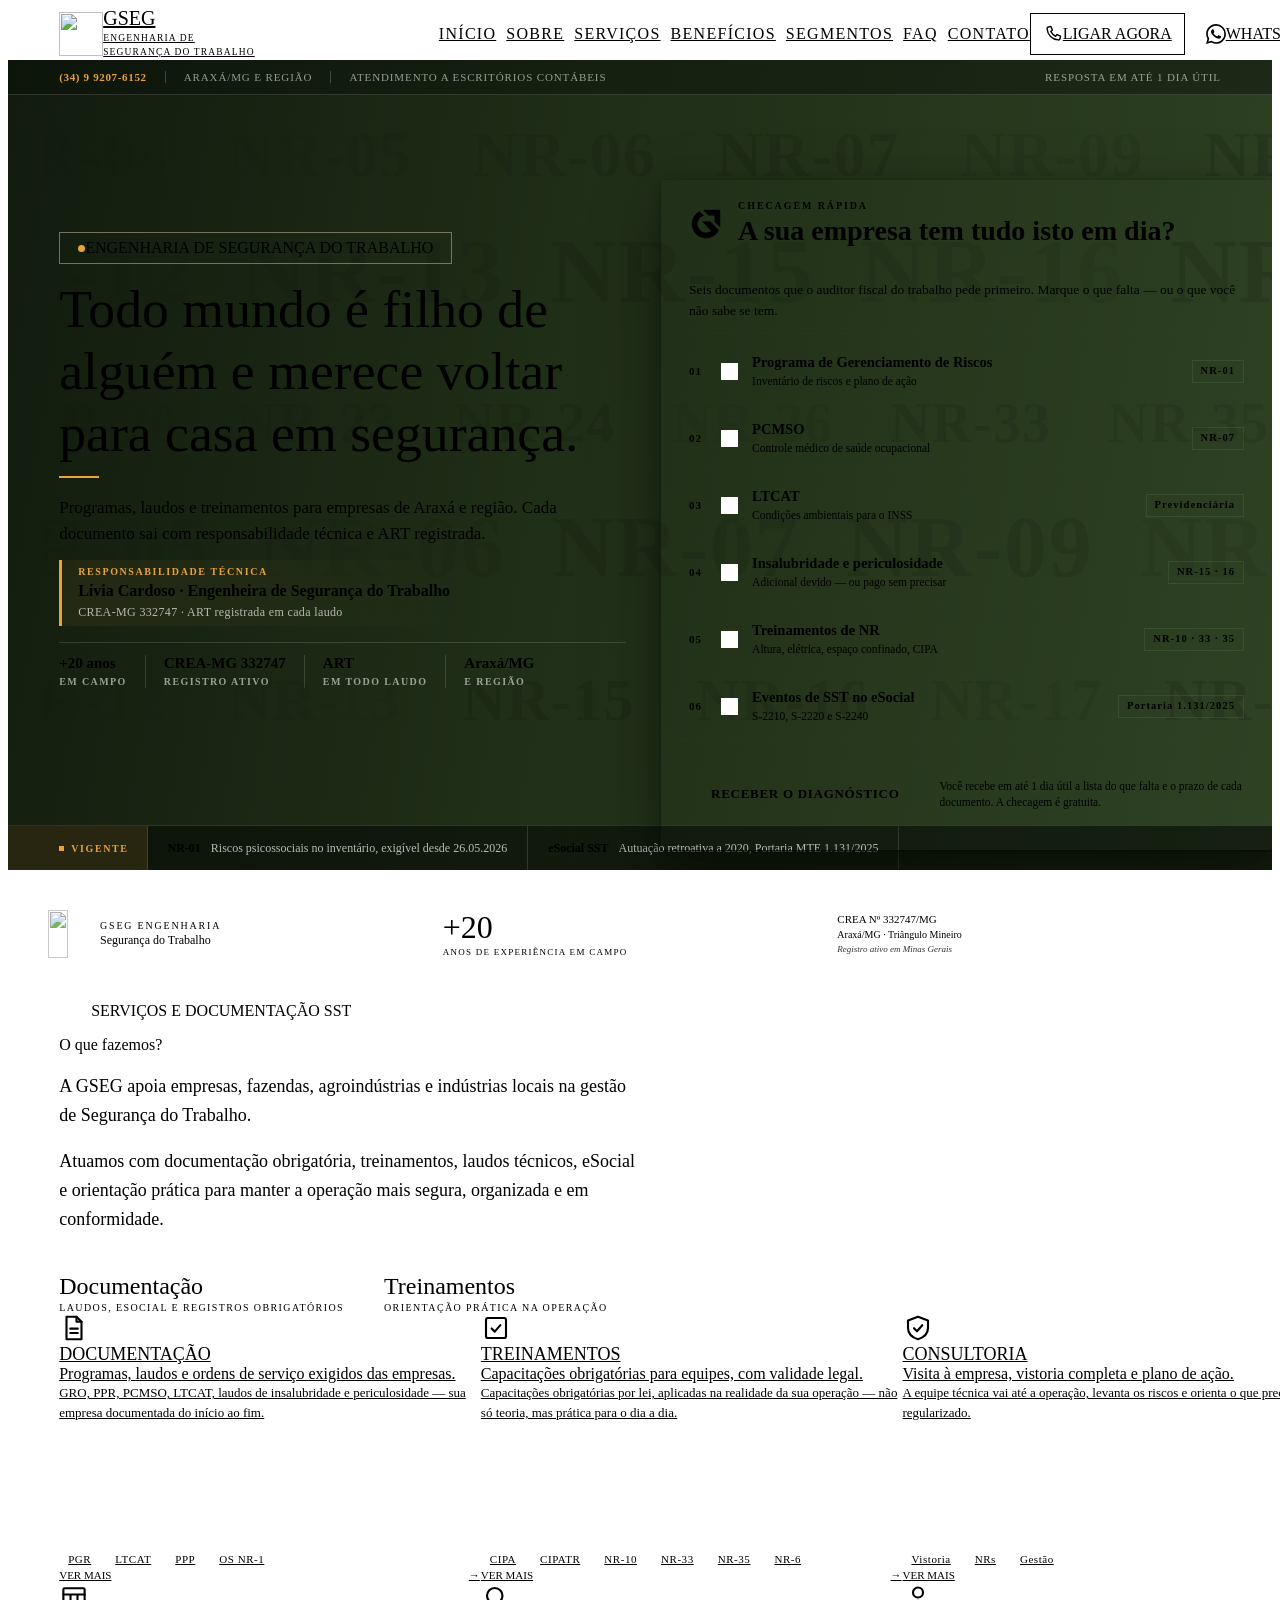
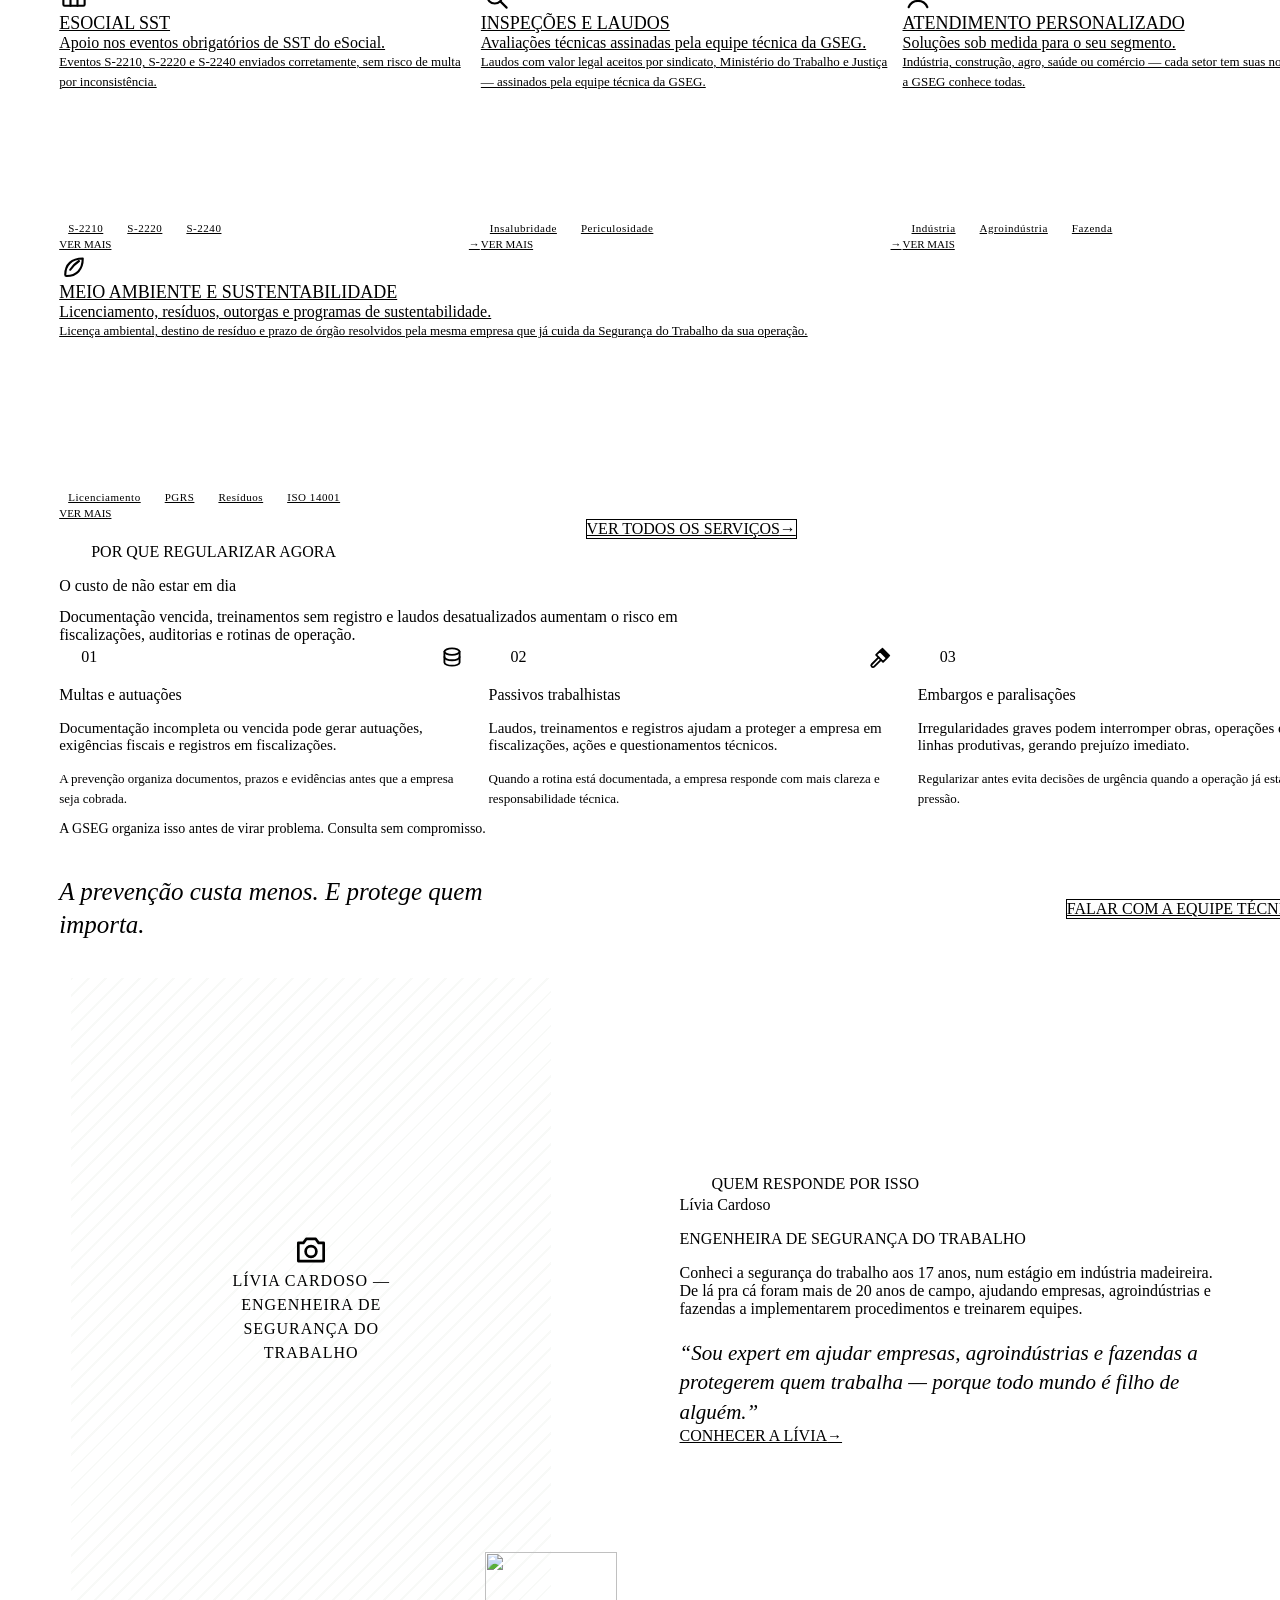
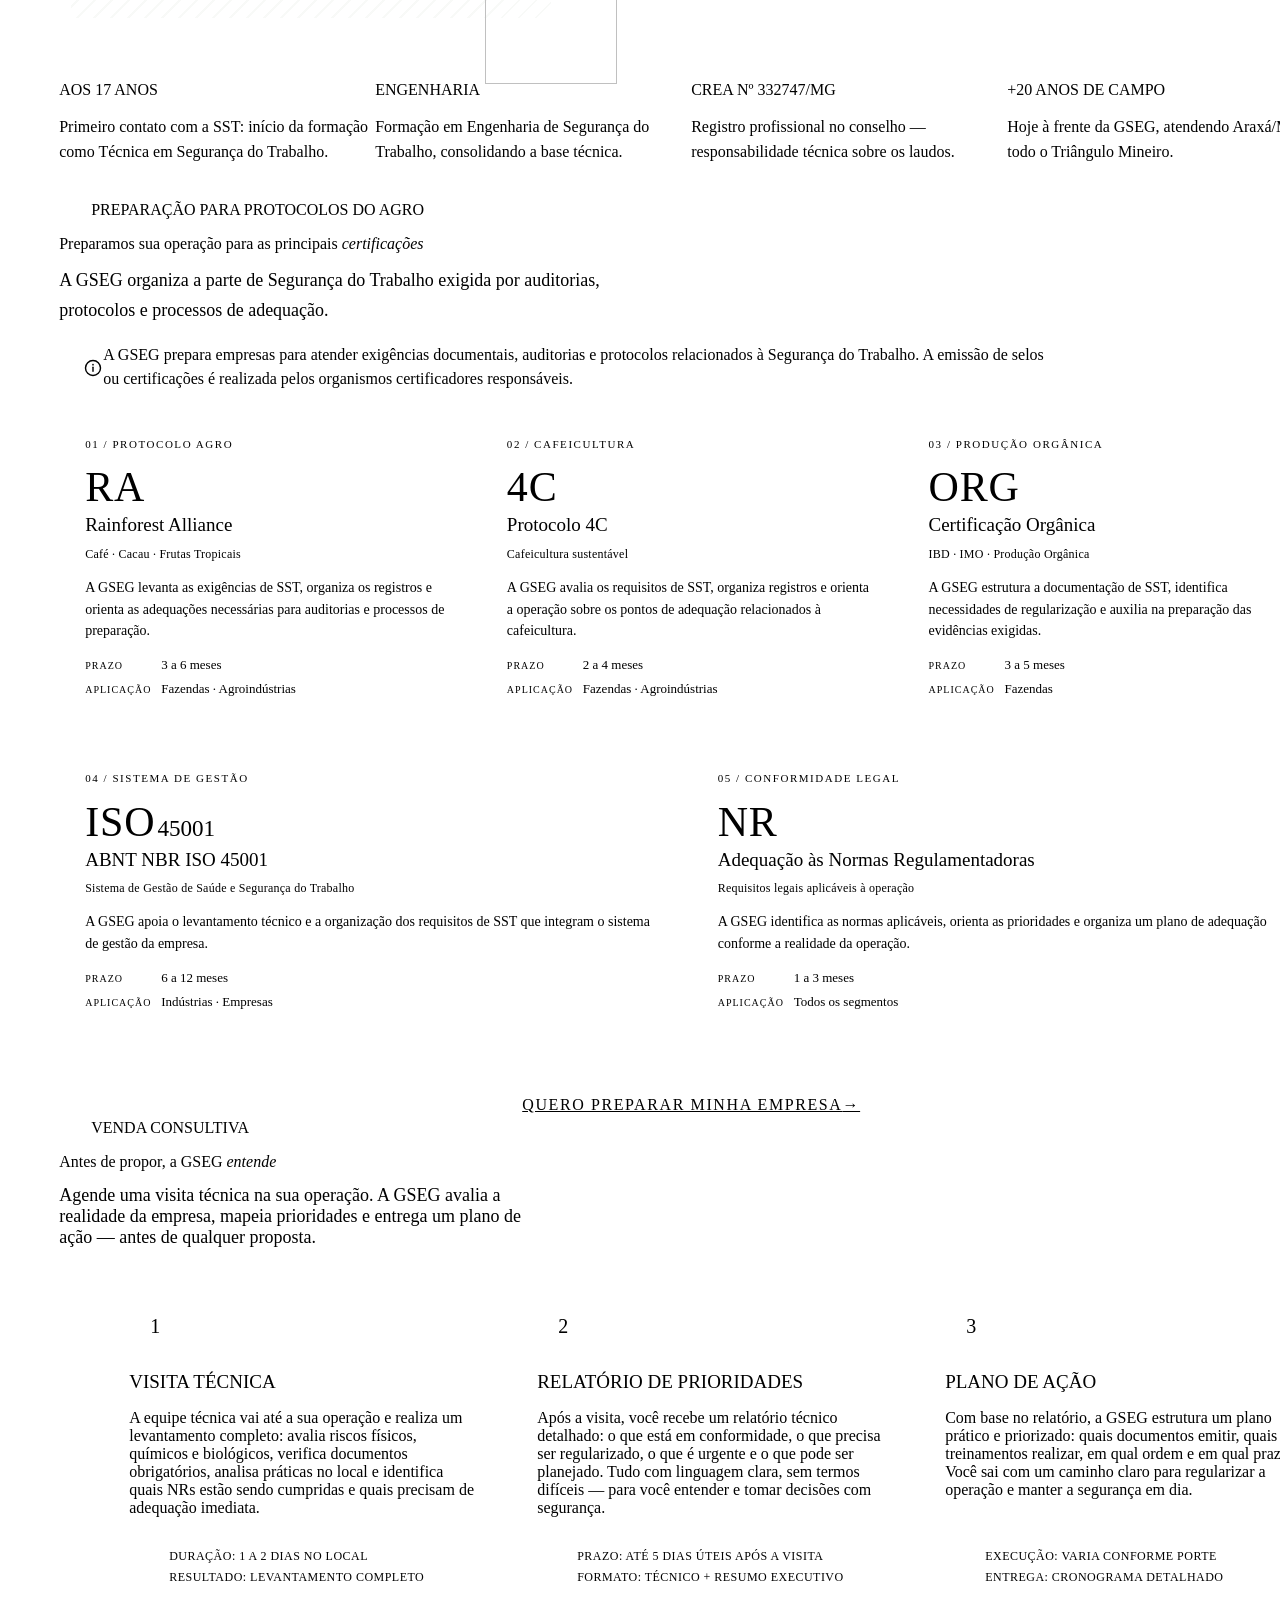
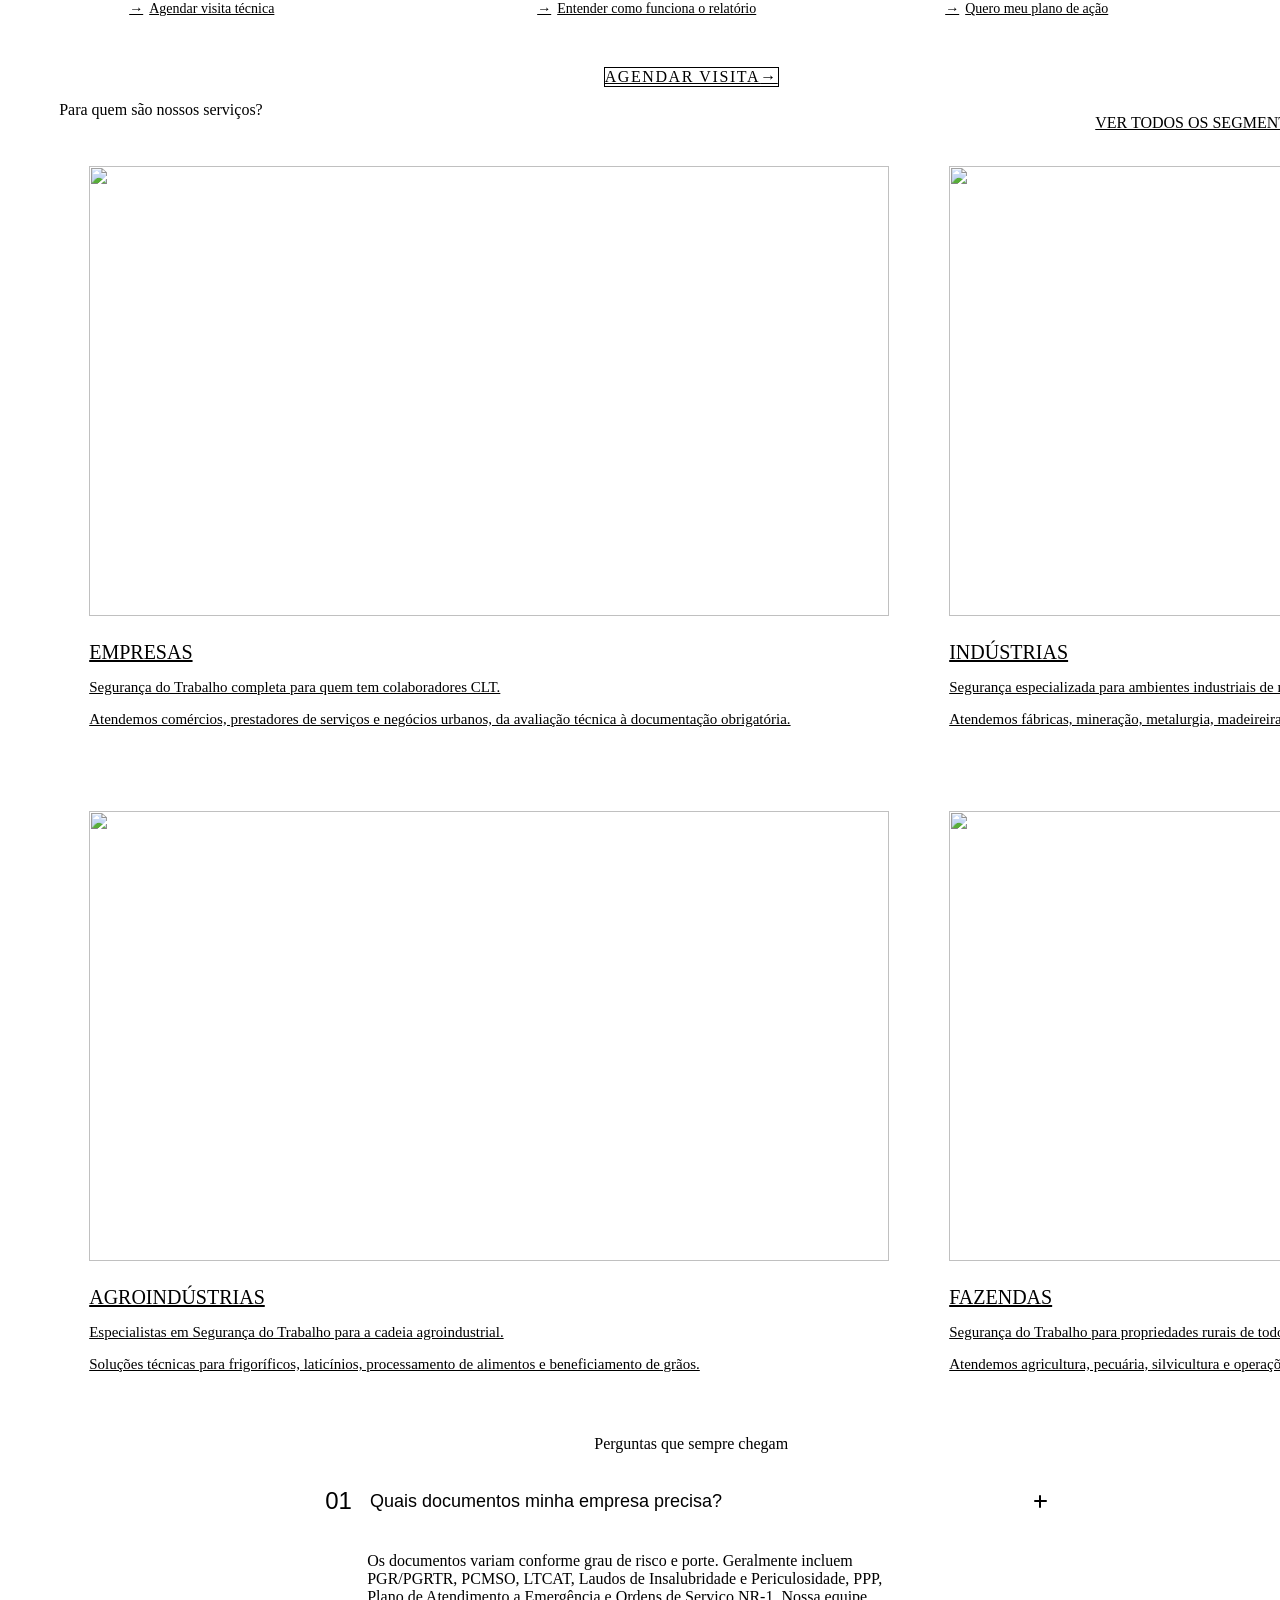
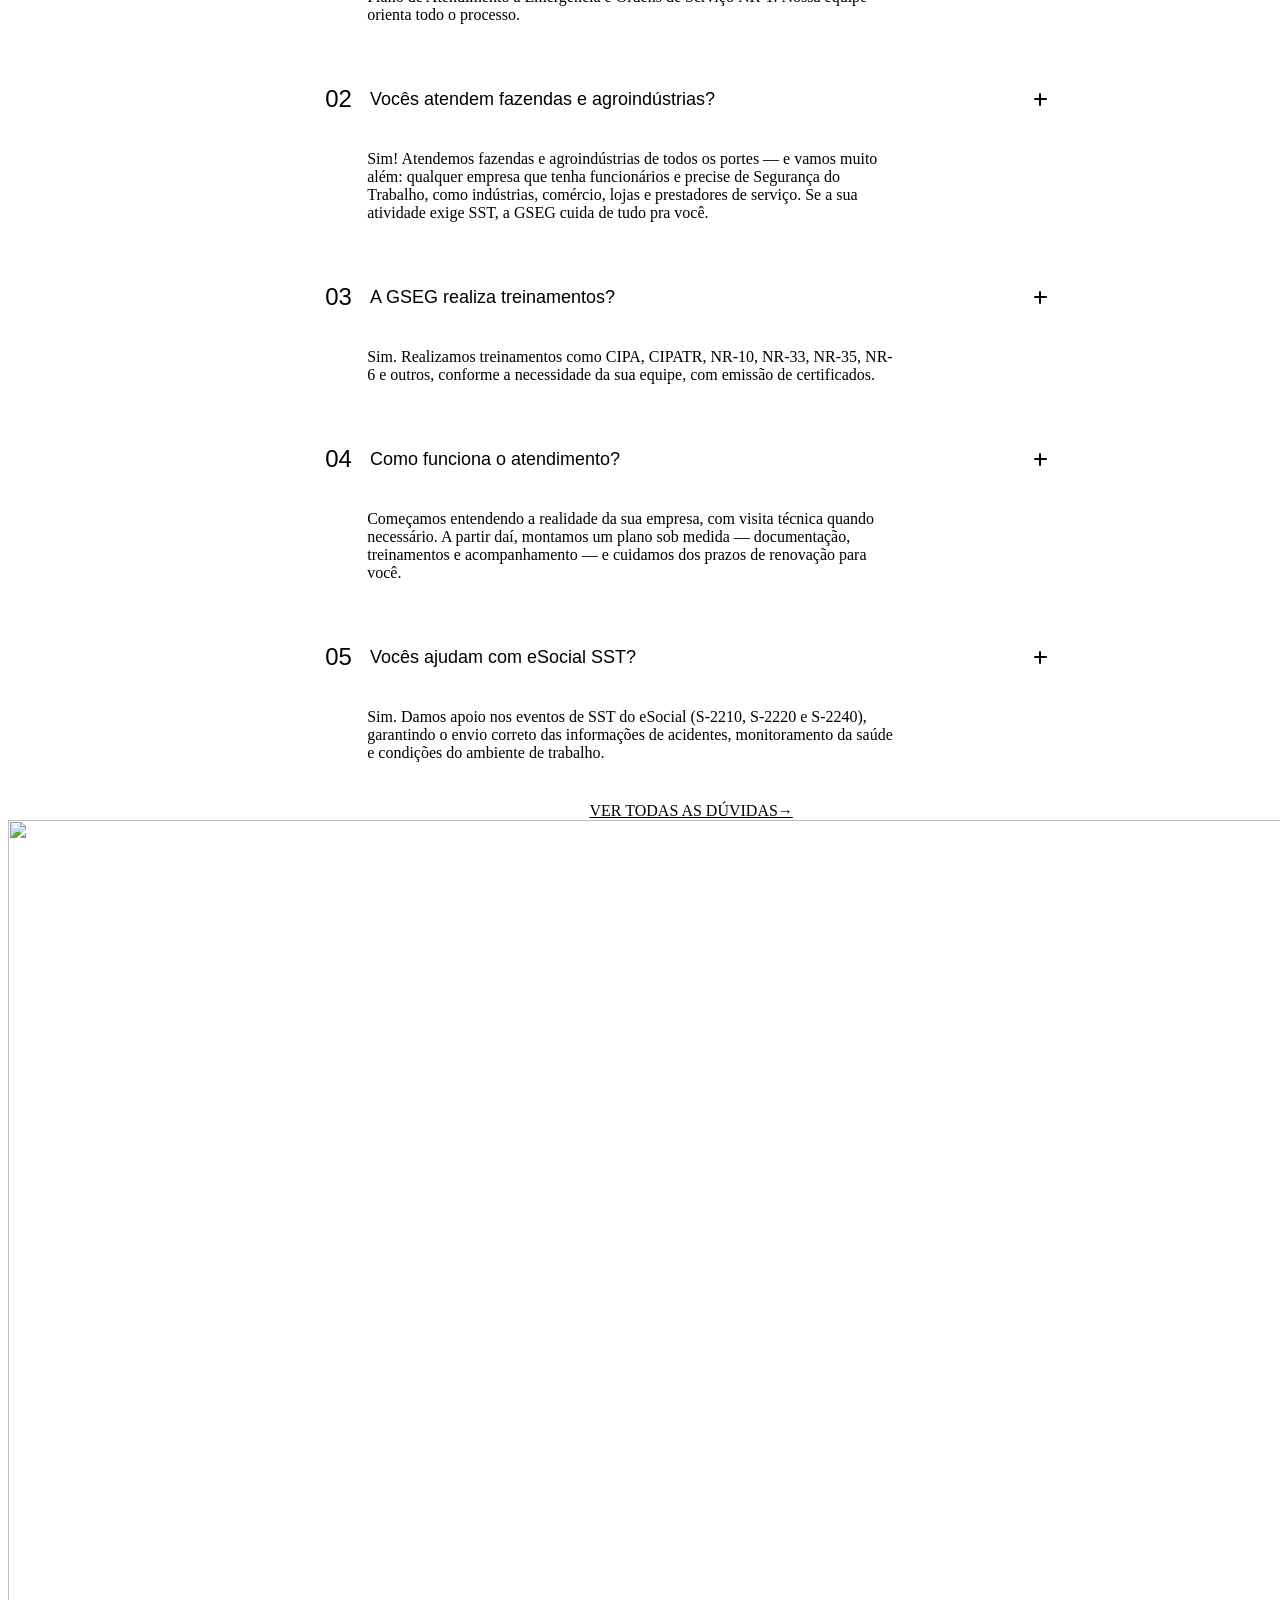
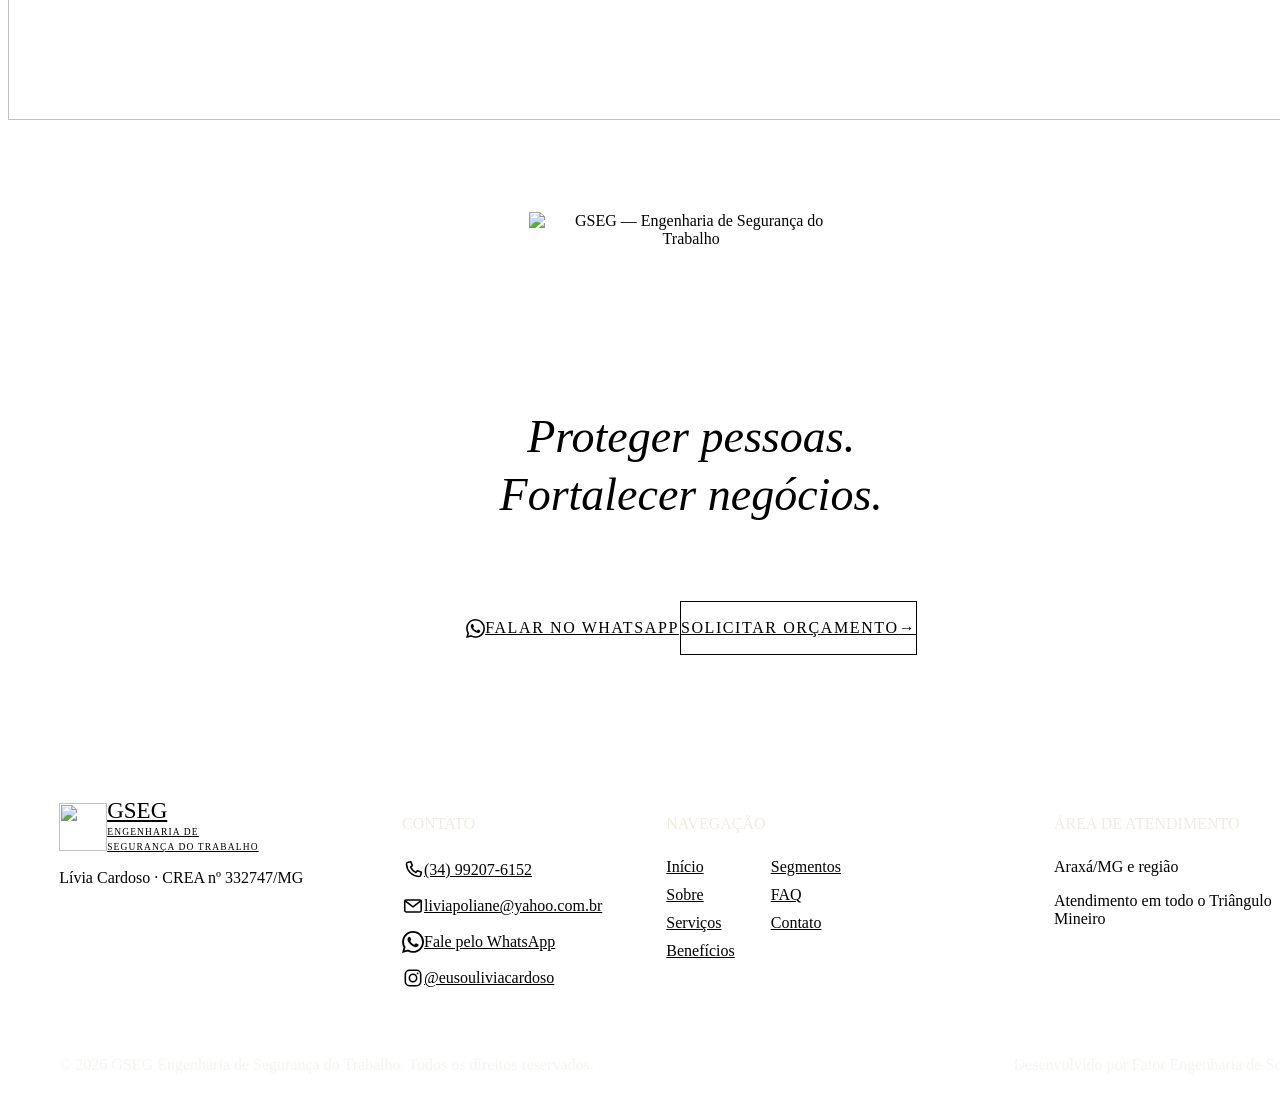
==== commit 181280d6: "fix(mobile): ajustes de home e servicos [t8] Co-Authored-By: Claude Opus 5.5 <noreply@anthropic.com>" ====
--- a/index.html
+++ b/index.html
@@ -196,13 +196,45 @@
       </div>
 
       <div class="hero__parede" aria-hidden="true">
-        <svg viewBox="0 0 1440 810" preserveAspectRatio="xMidYMid slice" focusable="false">
+        <svg class="hero__parede-d" viewBox="0 0 1440 810" preserveAspectRatio="xMidYMid slice" focusable="false">
           <g fill="currentColor">
           <text y="116" font-size="64"><tspan x="-180">NR-01</tspan><tspan x="64">NR-04</tspan><tspan x="308" opacity=".64">NR-05</tspan><tspan x="552" opacity=".84">NR-06</tspan><tspan x="796">NR-07</tspan><tspan x="1040" opacity=".64">NR-09</tspan><tspan x="1284">NR-10</tspan></text>
           <text y="242" font-size="92"><tspan x="-300" opacity=".84">NR-11</tspan><tspan x="10" opacity=".64">NR-12</tspan><tspan x="320">NR-13</tspan><tspan x="630">NR-15</tspan><tspan x="940" opacity=".64">NR-16</tspan><tspan x="1250">NR-17</tspan></text>
           <text y="382" font-size="56"><tspan x="-120">NR-18</tspan><tspan x="98" opacity=".64">NR-20</tspan><tspan x="316" opacity=".84">NR-23</tspan><tspan x="534">NR-24</tspan><tspan x="752" opacity=".64">NR-26</tspan><tspan x="970">NR-33</tspan><tspan x="1188" opacity=".84">NR-35</tspan><tspan x="1406" opacity=".64">NR-01</tspan></text>
           <text y="516" font-size="86"><tspan x="-250">NR-04</tspan><tspan x="44">NR-05</tspan><tspan x="338" opacity=".64">NR-06</tspan><tspan x="632">NR-07</tspan><tspan x="926">NR-09</tspan><tspan x="1220" opacity=".64">NR-10</tspan></text>
           <text y="660" font-size="60"><tspan x="-160" opacity=".84">NR-11</tspan><tspan x="74">NR-12</tspan><tspan x="308" opacity=".64">NR-13</tspan><tspan x="542">NR-15</tspan><tspan x="776" opacity=".84">NR-16</tspan><tspan x="1010" opacity=".64">NR-17</tspan><tspan x="1244">NR-18</tspan></text>
+          </g>
+        </svg>
+        <svg class="hero__parede-m" focusable="false">
+          <g fill="currentColor" font-size="38">
+          <text y="54"><tspan x="-59">NR-01</tspan><tspan x="73">NR-04</tspan><tspan x="205" opacity=".62">NR-05</tspan><tspan x="337" opacity=".84">NR-06</tspan><tspan x="469">NR-07</tspan><tspan x="601" opacity=".62">NR-09</tspan><tspan x="733">NR-10</tspan><tspan x="865" opacity=".84">NR-11</tspan><tspan x="997" opacity=".62">NR-12</tspan><tspan x="1129">NR-13</tspan></text>
+          <text y="134"><tspan x="-16">NR-15</tspan><tspan x="116" opacity=".62">NR-16</tspan><tspan x="248">NR-17</tspan><tspan x="380">NR-18</tspan><tspan x="512" opacity=".62">NR-20</tspan><tspan x="644" opacity=".84">NR-23</tspan><tspan x="776">NR-24</tspan><tspan x="908" opacity=".62">NR-26</tspan><tspan x="1040">NR-33</tspan></text>
+          <text y="214"><tspan x="-59" opacity=".84">NR-35</tspan><tspan x="73" opacity=".62">NR-01</tspan><tspan x="205">NR-04</tspan><tspan x="337">NR-05</tspan><tspan x="469" opacity=".62">NR-06</tspan><tspan x="601">NR-07</tspan><tspan x="733">NR-09</tspan><tspan x="865" opacity=".62">NR-10</tspan><tspan x="997" opacity=".84">NR-11</tspan><tspan x="1129">NR-12</tspan></text>
+          <text y="294"><tspan x="-16" opacity=".62">NR-13</tspan><tspan x="116">NR-15</tspan><tspan x="248" opacity=".84">NR-16</tspan><tspan x="380" opacity=".62">NR-17</tspan><tspan x="512">NR-18</tspan><tspan x="644">NR-20</tspan><tspan x="776" opacity=".62">NR-23</tspan><tspan x="908">NR-24</tspan><tspan x="1040">NR-26</tspan></text>
+          <text y="374"><tspan x="-59" opacity=".62">NR-33</tspan><tspan x="73" opacity=".84">NR-35</tspan><tspan x="205">NR-01</tspan><tspan x="337" opacity=".62">NR-04</tspan><tspan x="469">NR-05</tspan><tspan x="601" opacity=".84">NR-06</tspan><tspan x="733" opacity=".62">NR-07</tspan><tspan x="865">NR-09</tspan><tspan x="997">NR-10</tspan><tspan x="1129" opacity=".62">NR-11</tspan></text>
+          <text y="454"><tspan x="-16">NR-12</tspan><tspan x="116">NR-13</tspan><tspan x="248" opacity=".62">NR-15</tspan><tspan x="380" opacity=".84">NR-16</tspan><tspan x="512">NR-17</tspan><tspan x="644" opacity=".62">NR-18</tspan><tspan x="776">NR-20</tspan><tspan x="908" opacity=".84">NR-23</tspan><tspan x="1040" opacity=".62">NR-24</tspan></text>
+          <text y="534"><tspan x="-59">NR-26</tspan><tspan x="73">NR-33</tspan><tspan x="205" opacity=".62">NR-35</tspan><tspan x="337">NR-01</tspan><tspan x="469">NR-04</tspan><tspan x="601" opacity=".62">NR-05</tspan><tspan x="733" opacity=".84">NR-06</tspan><tspan x="865">NR-07</tspan><tspan x="997" opacity=".62">NR-09</tspan><tspan x="1129">NR-10</tspan></text>
+          <text y="614"><tspan x="-16" opacity=".84">NR-11</tspan><tspan x="116" opacity=".62">NR-12</tspan><tspan x="248">NR-13</tspan><tspan x="380">NR-15</tspan><tspan x="512" opacity=".62">NR-16</tspan><tspan x="644">NR-17</tspan><tspan x="776">NR-18</tspan><tspan x="908" opacity=".62">NR-20</tspan><tspan x="1040" opacity=".84">NR-23</tspan></text>
+          <text y="694"><tspan x="-59">NR-24</tspan><tspan x="73" opacity=".62">NR-26</tspan><tspan x="205">NR-33</tspan><tspan x="337" opacity=".84">NR-35</tspan><tspan x="469" opacity=".62">NR-01</tspan><tspan x="601">NR-04</tspan><tspan x="733">NR-05</tspan><tspan x="865" opacity=".62">NR-06</tspan><tspan x="997">NR-07</tspan><tspan x="1129">NR-09</tspan></text>
+          <text y="774"><tspan x="-16" opacity=".62">NR-10</tspan><tspan x="116" opacity=".84">NR-11</tspan><tspan x="248">NR-12</tspan><tspan x="380" opacity=".62">NR-13</tspan><tspan x="512">NR-15</tspan><tspan x="644" opacity=".84">NR-16</tspan><tspan x="776" opacity=".62">NR-17</tspan><tspan x="908">NR-18</tspan><tspan x="1040">NR-20</tspan></text>
+          <text y="854"><tspan x="-59" opacity=".62">NR-23</tspan><tspan x="73">NR-24</tspan><tspan x="205">NR-26</tspan><tspan x="337" opacity=".62">NR-33</tspan><tspan x="469" opacity=".84">NR-35</tspan><tspan x="601">NR-01</tspan><tspan x="733" opacity=".62">NR-04</tspan><tspan x="865">NR-05</tspan><tspan x="997" opacity=".84">NR-06</tspan><tspan x="1129" opacity=".62">NR-07</tspan></text>
+          <text y="934"><tspan x="-16">NR-09</tspan><tspan x="116">NR-10</tspan><tspan x="248" opacity=".62">NR-11</tspan><tspan x="380">NR-12</tspan><tspan x="512">NR-13</tspan><tspan x="644" opacity=".62">NR-15</tspan><tspan x="776" opacity=".84">NR-16</tspan><tspan x="908">NR-17</tspan><tspan x="1040" opacity=".62">NR-18</tspan></text>
+          <text y="1014"><tspan x="-59">NR-20</tspan><tspan x="73" opacity=".84">NR-23</tspan><tspan x="205" opacity=".62">NR-24</tspan><tspan x="337">NR-26</tspan><tspan x="469">NR-33</tspan><tspan x="601" opacity=".62">NR-35</tspan><tspan x="733">NR-01</tspan><tspan x="865">NR-04</tspan><tspan x="997" opacity=".62">NR-05</tspan><tspan x="1129" opacity=".84">NR-06</tspan></text>
+          <text y="1094"><tspan x="-16">NR-07</tspan><tspan x="116" opacity=".62">NR-09</tspan><tspan x="248">NR-10</tspan><tspan x="380" opacity=".84">NR-11</tspan><tspan x="512" opacity=".62">NR-12</tspan><tspan x="644">NR-13</tspan><tspan x="776">NR-15</tspan><tspan x="908" opacity=".62">NR-16</tspan><tspan x="1040">NR-17</tspan></text>
+          <text y="1174"><tspan x="-59">NR-18</tspan><tspan x="73" opacity=".62">NR-20</tspan><tspan x="205" opacity=".84">NR-23</tspan><tspan x="337">NR-24</tspan><tspan x="469" opacity=".62">NR-26</tspan><tspan x="601">NR-33</tspan><tspan x="733" opacity=".84">NR-35</tspan><tspan x="865" opacity=".62">NR-01</tspan><tspan x="997">NR-04</tspan><tspan x="1129">NR-05</tspan></text>
+          <text y="1254"><tspan x="-16" opacity=".62">NR-06</tspan><tspan x="116">NR-07</tspan><tspan x="248">NR-09</tspan><tspan x="380" opacity=".62">NR-10</tspan><tspan x="512" opacity=".84">NR-11</tspan><tspan x="644">NR-12</tspan><tspan x="776" opacity=".62">NR-13</tspan><tspan x="908">NR-15</tspan><tspan x="1040" opacity=".84">NR-16</tspan></text>
+          <text y="1334"><tspan x="-59" opacity=".62">NR-17</tspan><tspan x="73">NR-18</tspan><tspan x="205">NR-20</tspan><tspan x="337" opacity=".62">NR-23</tspan><tspan x="469">NR-24</tspan><tspan x="601">NR-26</tspan><tspan x="733" opacity=".62">NR-33</tspan><tspan x="865" opacity=".84">NR-35</tspan><tspan x="997">NR-01</tspan><tspan x="1129" opacity=".62">NR-04</tspan></text>
+          <text y="1414"><tspan x="-16">NR-05</tspan><tspan x="116" opacity=".84">NR-06</tspan><tspan x="248" opacity=".62">NR-07</tspan><tspan x="380">NR-09</tspan><tspan x="512">NR-10</tspan><tspan x="644" opacity=".62">NR-11</tspan><tspan x="776">NR-12</tspan><tspan x="908">NR-13</tspan><tspan x="1040" opacity=".62">NR-15</tspan></text>
+          <text y="1494"><tspan x="-59" opacity=".84">NR-16</tspan><tspan x="73">NR-17</tspan><tspan x="205" opacity=".62">NR-18</tspan><tspan x="337">NR-20</tspan><tspan x="469" opacity=".84">NR-23</tspan><tspan x="601" opacity=".62">NR-24</tspan><tspan x="733">NR-26</tspan><tspan x="865">NR-33</tspan><tspan x="997" opacity=".62">NR-35</tspan><tspan x="1129">NR-01</tspan></text>
+          <text y="1574"><tspan x="-16">NR-04</tspan><tspan x="116" opacity=".62">NR-05</tspan><tspan x="248" opacity=".84">NR-06</tspan><tspan x="380">NR-07</tspan><tspan x="512" opacity=".62">NR-09</tspan><tspan x="644">NR-10</tspan><tspan x="776" opacity=".84">NR-11</tspan><tspan x="908" opacity=".62">NR-12</tspan><tspan x="1040">NR-13</tspan></text>
+          <text y="1654"><tspan x="-59">NR-15</tspan><tspan x="73" opacity=".62">NR-16</tspan><tspan x="205">NR-17</tspan><tspan x="337">NR-18</tspan><tspan x="469" opacity=".62">NR-20</tspan><tspan x="601" opacity=".84">NR-23</tspan><tspan x="733">NR-24</tspan><tspan x="865" opacity=".62">NR-26</tspan><tspan x="997">NR-33</tspan><tspan x="1129" opacity=".84">NR-35</tspan></text>
+          <text y="1734"><tspan x="-16" opacity=".62">NR-01</tspan><tspan x="116">NR-04</tspan><tspan x="248">NR-05</tspan><tspan x="380" opacity=".62">NR-06</tspan><tspan x="512">NR-07</tspan><tspan x="644">NR-09</tspan><tspan x="776" opacity=".62">NR-10</tspan><tspan x="908" opacity=".84">NR-11</tspan><tspan x="1040">NR-12</tspan></text>
+          <text y="1814"><tspan x="-59" opacity=".62">NR-13</tspan><tspan x="73">NR-15</tspan><tspan x="205" opacity=".84">NR-16</tspan><tspan x="337" opacity=".62">NR-17</tspan><tspan x="469">NR-18</tspan><tspan x="601">NR-20</tspan><tspan x="733" opacity=".62">NR-23</tspan><tspan x="865">NR-24</tspan><tspan x="997">NR-26</tspan><tspan x="1129" opacity=".62">NR-33</tspan></text>
+          <text y="1894"><tspan x="-16" opacity=".84">NR-35</tspan><tspan x="116">NR-01</tspan><tspan x="248" opacity=".62">NR-04</tspan><tspan x="380">NR-05</tspan><tspan x="512" opacity=".84">NR-06</tspan><tspan x="644" opacity=".62">NR-07</tspan><tspan x="776">NR-09</tspan><tspan x="908">NR-10</tspan><tspan x="1040" opacity=".62">NR-11</tspan></text>
+          <text y="1974"><tspan x="-59">NR-12</tspan><tspan x="73">NR-13</tspan><tspan x="205" opacity=".62">NR-15</tspan><tspan x="337" opacity=".84">NR-16</tspan><tspan x="469">NR-17</tspan><tspan x="601" opacity=".62">NR-18</tspan><tspan x="733">NR-20</tspan><tspan x="865" opacity=".84">NR-23</tspan><tspan x="997" opacity=".62">NR-24</tspan><tspan x="1129">NR-26</tspan></text>
+          <text y="2054"><tspan x="-16">NR-33</tspan><tspan x="116" opacity=".62">NR-35</tspan><tspan x="248">NR-01</tspan><tspan x="380">NR-04</tspan><tspan x="512" opacity=".62">NR-05</tspan><tspan x="644" opacity=".84">NR-06</tspan><tspan x="776">NR-07</tspan><tspan x="908" opacity=".62">NR-09</tspan><tspan x="1040">NR-10</tspan></text>
+          <text y="2134"><tspan x="-59" opacity=".84">NR-11</tspan><tspan x="73" opacity=".62">NR-12</tspan><tspan x="205">NR-13</tspan><tspan x="337">NR-15</tspan><tspan x="469" opacity=".62">NR-16</tspan><tspan x="601">NR-17</tspan><tspan x="733">NR-18</tspan><tspan x="865" opacity=".62">NR-20</tspan><tspan x="997" opacity=".84">NR-23</tspan><tspan x="1129">NR-24</tspan></text>
+          <text y="2214"><tspan x="-16" opacity=".62">NR-26</tspan><tspan x="116">NR-33</tspan><tspan x="248" opacity=".84">NR-35</tspan><tspan x="380" opacity=".62">NR-01</tspan><tspan x="512">NR-04</tspan><tspan x="644">NR-05</tspan><tspan x="776" opacity=".62">NR-06</tspan><tspan x="908">NR-07</tspan><tspan x="1040">NR-09</tspan></text>
           </g>
         </svg>
       </div>
@@ -220,7 +252,7 @@
           </div>
           <div class="hero__ctas">
             <a class="btn btn--ambar btn--lg btn--wa-icon" href="https://wa.me/5534992076152?text=Ol%C3%A1!%20Vim%20pelo%20site%20da%20GSEG%20e%20preciso%20de%20um%20or%C3%A7amento." target="_blank" rel="noopener noreferrer">
-              <svg class="icone icone--fill" aria-hidden="true" focusable="false"><use href="#i-whatsapp"/></svg> Falar com a engenheira <span aria-hidden="true">→</span>
+              <svg class="icone icone--fill" aria-hidden="true" focusable="false"><use href="#i-whatsapp"/></svg> Falar com a equipe técnica <span aria-hidden="true">→</span>
             </a>
           </div>
           <ul class="hero__trust" aria-label="Credenciais">
@@ -300,7 +332,7 @@
         </ol>
         <div class="hero__chk-rodape">
           <a class="hero__chk-btn" id="chk-enviar" href="https://wa.me/5534992076152?text=Ol%C3%A1%2C%20L%C3%ADvia!%20Vim%20pelo%20site%20da%20GSEG.%0A%0APodemos%20conversar%3F" target="_blank" rel="noopener noreferrer">Receber o diagnóstico</a>
-          <p class="hero__chk-nota">Sem custo e sem compromisso. A <b>Lívia</b> responde em até 1&nbsp;dia útil com o que falta e o prazo de cada item.</p>
+          <p class="hero__chk-nota">Você recebe em até 1&nbsp;dia útil a lista do que falta e o prazo de cada documento. A checagem é gratuita.</p>
         </div>
       </section>
 
--- a/css/global.css
+++ b/css/global.css
@@ -0,0 +1,987 @@
+/* =============================================================================
+   GSEG · global.css — componentes globais (mobile-first)
+   -----------------------------------------------------------------------------
+   Cabeçalho · menu off-canvas · rodapé · botões · grids de card · faixas CTA ·
+   placeholders de foto · WhatsApp flutuante · utilitários.
+   Depende de css/variaveis_LUCAS.css (tokens da marca) — carregado antes no <head>.
+   REGRA: nunca HEX cru fora deste arquivo; sempre var(--token).
+   Breakpoints: base 320px · 768px (tablet) · 1024px (desktop) · 1440px (wide).
+   Troca de navegação (off-canvas) e respiro de seção em 900px.
+   ============================================================================= */
+
+/* ========================================================================
+   0 · ÍCONES SVG INLINE (redesign V-MESTRE — sem dependência externa)
+   ------------------------------------------------------------------------
+   Sprite <symbol> no topo do HTML; referência por <svg class="icone"><use/>.
+   Stroke herda currentColor → o ícone acompanha a cor do contexto.
+   ======================================================================== */
+.icone {
+  width: 30px;
+  height: 30px;
+  stroke: currentColor;
+  fill: none;
+  stroke-width: 1.7;
+  stroke-linecap: round;
+  stroke-linejoin: round;
+  flex: none;
+}
+.icone--sm { width: 22px; height: 22px; }
+.icone--fill { fill: currentColor; stroke: none; }
+
+/* ========================================================================
+   1 · BASE / ELEMENTOS
+   ======================================================================== */
+body {
+  font-family: var(--font-body);
+  font-size: var(--fs-body);
+  line-height: var(--lh-body);
+  color: var(--grafite);
+  background: var(--creme);
+  hyphens: none;
+  -webkit-hyphens: none;
+  overflow-wrap: break-word;
+}
+
+h1, h2, h3, h4 {
+  font-family: var(--font-display);
+  line-height: var(--lh-heading);
+  color: var(--verde-floresta);
+  font-weight: var(--fw-semibold);
+}
+
+p,
+li,
+h1, h2, h3, h4, h5, h6 {
+  hyphens: none;
+  -webkit-hyphens: none;
+  overflow-wrap: break-word;
+}
+
+a { color: var(--verde-floresta); }
+a:hover { color: var(--verde-escuro); }
+
+strong, b { font-weight: var(--fw-semibold); color: var(--verde-floresta); }
+
+/* Foco visível — nunca remover o outline sem substituir */
+:focus-visible {
+  outline: none;
+  box-shadow: var(--focus-ring);
+  border-radius: var(--radius-btn);
+}
+
+/* Acessibilidade — conteúdo só para leitor de tela */
+.sr-only {
+  position: absolute;
+  width: 1px; height: 1px;
+  padding: 0; margin: -1px;
+  overflow: hidden;
+  clip: rect(0 0 0 0);
+  white-space: nowrap;
+  border: 0;
+}
+
+/* Pula para o conteúdo (1º foco tabulável) */
+.skip-link {
+  position: absolute;
+  left: var(--space-4);
+  top: -120px;
+  z-index: 1200;
+  background: var(--verde-floresta);
+  color: var(--texto-claro);
+  padding: var(--space-3) var(--space-5);
+  border-radius: var(--radius-btn);
+  font-size: var(--fs-small);
+  font-weight: var(--fw-semibold);
+  transition: top var(--transition);
+}
+.skip-link:focus { top: var(--space-4); color: var(--texto-claro); }
+
+/* ========================================================================
+   2 · LAYOUT
+   ======================================================================== */
+.container {
+  width: 100%;
+  max-width: var(--container-max);
+  margin-inline: auto;
+  padding-inline: clamp(24px, 4vw, 64px);   /* responsivo: ~24 mobile · ~32 tablet · 64 desktop */
+}
+
+.secao { padding-block: var(--space-section-mobile); }
+.secao--alt { background: var(--creme-200); }
+.secao--branca { background: var(--branco); }
+
+@media (min-width: 900px) {
+  .secao { padding-block: var(--space-section-desktop); }
+}
+
+/* ========================================================================
+   3 · TIPOGRAFIA — COMPONENTES
+   ======================================================================== */
+/* Eyebrow / kicker em caixa-alta tracked */
+.kicker {
+  display: inline-flex;
+  align-items: center;
+  gap: var(--gap-inline);
+  font-family: var(--font-body);
+  font-size: var(--fs-kicker);
+  font-weight: var(--fw-semibold);
+  letter-spacing: var(--ls-caps);
+  text-transform: uppercase;
+  color: var(--grafite-suave);
+  margin-bottom: var(--space-4);
+}
+.kicker::before {
+  content: "";
+  width: 22px; /* auditoria premium 13/07: 28→22, alinhado ao .eyebrow::before (mesmo papel) */
+  height: 2px;
+  background: var(--areia);
+}
+.kicker--sem-traco::before { display: none; }
+.kicker--claro { color: var(--texto-claro-2); }
+.kicker--areia { color: var(--areia); }
+
+/* Título de seção — Cormorant Garamond, 2ª palavra em itálico/acento */
+.titulo-secao {
+  font-family: var(--font-accent);
+  font-weight: var(--fw-bold);
+  font-size: var(--fs-h2);
+  line-height: var(--lh-heading);
+  color: var(--verde-floresta);
+  letter-spacing: 0;
+}
+.titulo-secao em {
+  font-style: italic;
+  color: var(--terracota);
+  font-weight: var(--fw-bold);
+}
+.titulo-secao--claro { color: var(--texto-claro); }
+.titulo-secao--claro em { color: var(--areia); }
+
+/* Filete sob o título */
+.regua {
+  width: 40px; /* auditoria premium 13/07: 64(longa/rara)→40(media/padrao de secao interna) */
+  height: 2px; /* auditoria premium 13/07: 3→2, teto do acento (spec: traco 1px, acento max 2px) */
+  background: var(--areia);
+  border: 0;
+  margin-block: var(--space-4) var(--space-5);
+}
+.regua--esq { margin-inline: 0; }
+
+.lead {
+  font-size: var(--fs-body);
+  color: var(--grafite-suave);
+  max-width: var(--measure);
+}
+
+@media (min-width: 900px) {
+  .titulo-secao { font-size: var(--fs-h1); }
+}
+
+/* ========================================================================
+   4 · BOTÕES
+   ======================================================================== */
+.btn {
+  display: inline-flex;
+  align-items: center;
+  justify-content: center;
+  gap: var(--gap-inline);
+  min-height: var(--tap-min);
+  padding: var(--space-3) var(--space-6);
+  font-family: var(--font-body);
+  font-size: var(--fs-small);
+  font-weight: var(--fw-semibold);
+  letter-spacing: var(--ls-caps);
+  text-transform: uppercase;
+  border-radius: var(--radius-btn);
+  border: 1.5px solid transparent;
+  transition: background var(--transition), color var(--transition),
+              border-color var(--transition), transform var(--transition);
+  text-align: center;
+}
+.btn:active { transform: translateY(1px); }
+.btn i { font-size: 1.2em; }
+
+/* Primário — verde-floresta sólido; hover escurece p/ verde-escuro (Parte 2.3) */
+.btn--primary { background: var(--verde-floresta); color: var(--texto-claro); }
+.btn--primary:hover { background: var(--verde-escuro); color: var(--texto-claro); }
+
+/* Outline — fundo claro */
+.btn--outline {
+  background: transparent;
+  color: var(--verde-floresta);
+  border-color: var(--verde-floresta);
+}
+.btn--outline:hover { background: var(--verde-floresta); color: var(--texto-claro); }
+
+/* Claro — sólido creme/areia sobre fundo escuro/foto */
+.btn--light { background: var(--creme); color: var(--verde-floresta); }
+.btn--light:hover { background: var(--branco); color: var(--verde-escuro); }
+
+/* Outline claro — borda creme sobre fundo escuro/foto */
+.btn--light-outline {
+  background: transparent;
+  color: var(--texto-claro);
+  border-color: var(--texto-claro-2);
+}
+.btn--light-outline:hover { background: var(--texto-claro); color: var(--verde-floresta); }
+
+/* WhatsApp em contexto (verde da marca, não o #25D366 — esse é só o flutuante) */
+.btn--lg { padding: var(--space-4) var(--space-7); font-size: var(--fs-body); letter-spacing: .1em; }
+.btn--full { width: 100%; }
+.btn .icone { width: 1.25em; height: 1.25em; }       /* ícone inline acompanha o texto do botão */
+.btn--wa-icon .icone { width: 19px; height: 19px; }
+
+/* ========================================================================
+   5 · CABEÇALHO
+   ======================================================================== */
+.cabecalho {
+  position: sticky;
+  top: 0;
+  z-index: 1000;
+  background: var(--creme);
+  border-bottom: 1px solid var(--borda);
+  transition: box-shadow var(--transition), background var(--transition);
+}
+.cabecalho__inner {
+  display: flex;
+  align-items: center;
+  justify-content: space-between;
+  gap: var(--space-4);
+  min-height: var(--header-h-encolhido);  /* base mobile = altura encolhida */
+  transition: min-height var(--transition);
+}
+
+/* Header STICKY encolhido (Parte 3.1) — JS adiciona ao rolar.
+   Logo reduzida, descritor some, sombra sutil; CTA WhatsApp segue visível. */
+.cabecalho--encolhido {
+  box-shadow: 0 4px 16px rgba(50, 71, 43, .14);
+  background: rgba(242, 241, 236, .96);
+  backdrop-filter: blur(4px);
+}
+
+/* Logo (símbolo isolado + wordmark + descritor) — lockup do header */
+.logo {
+  display: inline-flex;
+  align-items: center;
+  gap: var(--gap-inline);
+  margin-right: auto;
+}
+.logo__simbolo { width: 36px; height: 36px; flex: none; transition: width var(--transition), height var(--transition); }
+.logo__texto { display: flex; flex-direction: column; line-height: 1; }
+.logo__nome {
+  font-family: var(--font-wordmark);
+  font-weight: var(--fw-bold);
+  font-size: 20px;
+  letter-spacing: var(--ls-wordmark);
+  color: var(--verde-floresta);
+  transition: font-size var(--transition);
+}
+/* Descritor em 2 linhas legíveis (correção 6.1) — visível também no mobile; some ao encolher (≥900) */
+.logo__descritor {
+  display: block;
+  font-family: var(--font-body);
+  font-size: 9.5px;
+  font-weight: var(--fw-semibold);
+  letter-spacing: .12em;
+  text-transform: uppercase;
+  color: var(--verde-musgo);
+  margin-top: 3px;
+  line-height: 1.5;
+  white-space: nowrap;
+}
+
+/* Navegação desktop — escondida no mobile */
+.nav { display: none; }
+.nav__lista { display: flex; align-items: center; gap: 12px; list-style: none; }
+.nav__link {
+  font-family: var(--font-body);
+  font-size: var(--fs-small);
+  font-weight: var(--fw-medium);
+  letter-spacing: .08em;
+  text-transform: uppercase;
+  color: var(--grafite);
+  padding-block: var(--space-2);
+  position: relative;
+  transition: color var(--transition);
+}
+/* Fase 1 · A1 — linha editorial 1px que se desenha no hover/foco */
+.nav__link::after {
+  content: "";
+  position: absolute;
+  left: 0; right: 0; bottom: -4px;
+  height: 1px;
+  background: var(--verde-musgo);
+  transform: scaleX(0);
+  transform-origin: left center;
+  transition: transform var(--transition);
+}
+.nav__link:hover { color: var(--verde-floresta); }
+.nav__link:hover::after,
+.nav__link:focus-visible::after { transform: scaleX(1); }
+.nav__link[aria-current="page"] { color: var(--verde-floresta); font-weight: var(--fw-semibold); }
+/* Fase 1 · A2 — ativo: traço 2px com fecho em areia (divisória do brandbook) */
+.nav__link[aria-current="page"]::after {
+  height: 2px;
+  transform: scaleX(1);
+  background: linear-gradient(90deg, var(--verde-musgo) 0%, var(--verde-musgo) 62%, var(--areia) 100%);
+}
+
+.cabecalho__acoes { display: none; align-items: center; gap: var(--space-3); }
+.btn--sm { padding: var(--space-2) var(--space-4); min-height: 40px; }
+
+/* Fase 1 · A4 — CTAs do header: outline responde sem inverter (hierarquia do
+   primário preservada no hover); primário ganha sombra seca. Escopado ao header. */
+.cabecalho__acoes .btn--outline { border-color: rgba(var(--verde-marca-rgb), .5); }
+.cabecalho__acoes .btn--outline:hover {
+  background: rgba(var(--verde-marca-rgb), .08);
+  color: var(--verde-escuro);
+  border-color: var(--verde-floresta);
+}
+.cabecalho__acoes .btn--primary:hover { box-shadow: var(--shadow-card); }
+
+/* Hambúrguer (mobile) — 3 barras desenhadas com <span> (sem fonte de ícone) */
+.hamburguer {
+  display: inline-flex;
+  flex-direction: column;
+  align-items: center;
+  justify-content: center;
+  gap: 5px;
+  width: var(--tap-min);
+  height: var(--tap-min);
+  color: var(--verde-floresta);
+  font-size: 28px;            /* fallback p/ páginas que usam ícone de fonte */
+  border: 1.5px solid var(--verde-floresta);
+  border-radius: var(--radius-btn);
+  padding: 10px;
+}
+.hamburguer span {
+  display: block;
+  width: 100%;
+  height: 2px;
+  background: var(--verde-floresta);
+  border-radius: 2px;
+}
+
+@media (min-width: 900px) {
+  .cabecalho__inner { min-height: var(--header-h); }
+  .logo__simbolo { width: 44px; height: 44px; }
+  .logo__descritor { display: block; }
+  .cabecalho__acoes { display: flex; }
+
+  /* Header encolhido (≥900px): logo menor, descritor some, inner mais baixo */
+  .cabecalho--encolhido .cabecalho__inner { min-height: var(--header-h-encolhido); }
+  .cabecalho--encolhido .logo__simbolo { width: 34px; height: 34px; }
+  .cabecalho--encolhido .logo__nome { font-size: 18px; }
+  .cabecalho--encolhido .logo__descritor { display: none; }
+}
+
+/* Nav horizontal e off-canvas trocam no mesmo ponto: a partir de 900px,
+   navegação inline sem hambúrguer; abaixo disso, menu off-canvas. */
+@media (min-width: 900px) {
+  .nav { display: block; }
+  .hamburguer { display: none; }
+}
+
+/* ========================================================================
+   6 · MENU OFF-CANVAS (mobile)
+   ======================================================================== */
+.menu-mobile {
+  position: fixed;
+  inset: 0;
+  z-index: 1100;
+  visibility: hidden;
+  pointer-events: none;
+  overflow: hidden;   /* clipa o painel off-canvas (translateX 100%) — evita scroll horizontal no mobile */
+}
+.menu-mobile[data-aberto="true"] { visibility: visible; pointer-events: auto; }
+
+/* trava o scroll do body com o menu aberto */
+body.sem-scroll { overflow: hidden; }
+
+.menu-mobile__overlay {
+  position: absolute;
+  inset: 0;
+  background: var(--overlay-menu);
+  opacity: 0;
+  transition: opacity var(--transition-menu);   /* 250ms — estado do menu */
+}
+.menu-mobile[data-aberto="true"] .menu-mobile__overlay { opacity: 1; }
+
+.menu-mobile__painel {
+  position: absolute;
+  inset-block: 0;
+  right: 0;
+  width: min(92vw, 420px);
+  /* Fase 1 · A3 — gradiente institucional + textura mínima (mesma gramática dos heros) */
+  background:
+    repeating-linear-gradient(90deg, rgba(242, 241, 236, .045) 0 1px, transparent 1px 84px),
+    linear-gradient(168deg, var(--verde-floresta) 0%, var(--verde-escuro) 100%);
+  color: var(--texto-claro);
+  padding: var(--space-5) var(--space-5) var(--space-7);
+  display: flex;
+  flex-direction: column;
+  overflow-y: auto;
+  transform: translateX(100%);
+  transition: transform var(--transition-menu);   /* 250ms — estado do menu */
+  transition-timing-function: cubic-bezier(.22, .61, .36, 1);   /* Fase 1 · A3 — chegada suave */
+  box-shadow: var(--shadow-elevated);
+}
+.menu-mobile[data-aberto="true"] .menu-mobile__painel { transform: translateX(0); }
+
+.menu-mobile__topo {
+  display: flex;
+  align-items: center;
+  justify-content: space-between;
+  /* Fase 1 · A3 — hairline sob o topo: separa a marca do menu, arquitetura do painel */
+  padding-bottom: var(--space-4);
+  border-bottom: 1px solid var(--linha-clara);
+  margin-bottom: var(--space-5);
+}
+/* Logo do menu mobile: símbolo (claro) + wordmark GSEG, em fundo escuro */
+.menu-mobile__logo { display: inline-flex; align-items: center; gap: var(--gap-inline); }
+.menu-mobile__logo .logo__simbolo { width: 34px; height: 34px; flex: none; }
+.menu-mobile__logo .logo__nome {
+  font-family: var(--font-wordmark);
+  font-weight: var(--fw-bold);
+  font-size: 20px;
+  letter-spacing: var(--ls-wordmark);
+  color: var(--texto-claro);
+}
+.menu-mobile__fechar {
+  display: inline-flex;
+  align-items: center;
+  justify-content: center;
+  width: var(--tap-min);
+  height: var(--tap-min);
+  border: 1.5px solid rgba(242, 241, 236, .35);
+  border-radius: 50%;
+  color: var(--texto-claro);
+  font-size: 22px;
+}
+.menu-mobile__fechar:hover { background: rgba(242, 241, 236, .12); }
+
+.menu-mobile__kicker {
+  font-size: var(--fs-kicker);
+  letter-spacing: var(--ls-caps);
+  text-transform: uppercase;
+  color: var(--texto-claro-2);
+  margin-bottom: var(--space-4);
+  display: flex; align-items: center; gap: var(--gap-inline);
+}
+.menu-mobile__kicker::before { content: ""; width: 22px; height: 1px; background: var(--verde-claro); }
+
+.menu-mobile__lista { list-style: none; }
+.menu-mobile__item + .menu-mobile__item { border-top: 1px solid rgba(242, 241, 236, .14); }
+.menu-mobile__link {
+  display: flex;
+  align-items: center;
+  gap: var(--space-4);
+  padding: var(--space-4) 0;
+  color: var(--texto-claro);
+  font-family: var(--font-accent);
+  font-size: 22px;
+  font-weight: var(--fw-semibold);
+  min-height: var(--tap-min);
+}
+.menu-mobile__link i:first-child { font-size: 22px; color: var(--verde-claro); width: 28px; text-align: center; }
+.menu-mobile__link .seta { margin-left: auto; font-size: 16px; color: var(--texto-claro-2); }
+.menu-mobile__link svg.seta { width: 20px; height: 20px; stroke: currentColor; fill: none; stroke-width: 1.7; stroke-linecap: round; stroke-linejoin: round; }
+.menu-mobile__link[aria-current="page"] { color: var(--areia); }
+.menu-mobile__link[aria-current="page"] i:first-child { color: var(--areia); }
+
+.menu-mobile__acoes { display: grid; gap: var(--space-3); margin-top: var(--space-6); }
+.menu-mobile__rodape {
+  margin-top: var(--space-6);
+  padding-top: var(--space-5);
+  border-top: 1px solid rgba(242, 241, 236, .14);
+  display: flex; align-items: center; gap: var(--gap-inline);
+  font-family: var(--font-accent);
+  font-style: italic;
+  color: var(--texto-claro-2);
+  font-size: var(--fs-body);
+}
+.menu-mobile__rodape i { color: var(--verde-claro); font-size: 22px; }
+.menu-mobile__rodape .icone { color: var(--verde-claro); width: 22px; height: 22px; }
+.menu-mobile__rodape a { color: var(--areia); text-decoration: underline; }
+
+/* O off-canvas tambem atende ao menu institucional aberto no desktop. */
+
+/* ========================================================================
+   7 · PLACEHOLDER DE FOTO (acervo da cliente pendente)
+   ------------------------------------------------------------------------
+   Substituir por <img> real quando a Lívia enviar as fotos.
+   ======================================================================== */
+.ph-foto {
+  display: flex;
+  flex-direction: column;
+  align-items: center;
+  justify-content: center;
+  gap: var(--space-3);
+  background: var(--verde-musgo);
+  color: var(--texto-claro);
+  font-family: var(--font-body);
+  font-size: var(--fs-small);
+  text-align: center;
+  padding: var(--space-5);
+  position: relative;
+  overflow: hidden;
+}
+.ph-foto i { font-size: 44px; opacity: .85; }
+.ph-foto .icone { width: 44px; height: 44px; opacity: .85; }     /* A5: ícone SVG no placeholder de foto */
+.ph-foto span { max-width: 24ch; opacity: .9; }
+.ph-foto::after {
+  /* textura sutil para não ficar chapado */
+  content: "";
+  position: absolute; inset: 0;
+  background: radial-gradient(120% 80% at 50% 0%, rgba(255,255,255,.06), transparent 60%);
+  pointer-events: none;
+}
+/* Foto real (drop-in): cobre o placeholder quando o arquivo existir; se faltar, o onerror remove o <img> e a caixa segue visível */
+.foto-real { position: absolute; inset: 0; width: 100%; height: 100%; object-fit: cover; border-radius: inherit; z-index: 2; }
+.ph-foto__arquivo { position: relative; z-index: 1; margin-top: var(--space-2); font-size: 11px; font-weight: var(--fw-semibold); letter-spacing: .04em; opacity: .85; }
+
+/* ===== Efeitos de sofisticação (Onda 2B) — classes aplicadas por js/efeitos.js; sem JS, tudo visível ===== */
+.fade-in { opacity: 0; transform: translateY(20px); transition: opacity .6s ease, transform .6s ease; }
+.fade-in.visible { opacity: 1; transform: none; }
+.line-draw::before { width: 0; transition: width .8s ease; }
+.kicker.line-draw.visible::before { width: 28px; }
+.eyebrow.line-draw.visible::before { width: 22px; }
+/* Reveal por seção (classe adicionada por JS — sem JS, tudo visível) */
+.section-reveal { opacity: 0; transform: translateY(24px); transition: opacity .6s ease, transform .6s ease; }
+.section-reveal.visible { opacity: 1; transform: none; }
+@media (prefers-reduced-motion: reduce) { .section-reveal { opacity: 1; transform: none; transition: none; } }
+
+/* ========================================================================
+   8 · GRID DE CARDS CONTÍGUO (Serviços / Benefícios)
+   ------------------------------------------------------------------------
+   Cards dividos por filete (--borda), gap 0, raio só nas pontas externas.
+   ======================================================================== */
+.cards {
+  display: grid;
+  gap: 0;
+  border: 1px solid var(--borda);
+  border-radius: var(--radius-card);
+  overflow: hidden;
+  background: var(--branco);
+}
+.card {
+  padding: var(--pad-card);
+  border: 1px solid var(--borda);
+  margin: -0.5px;            /* colapsa filetes adjacentes em hairline única */
+  background: var(--creme);
+  display: flex;
+  flex-direction: column;
+  gap: var(--space-3);
+  min-height: 100%;
+}
+.card--escuro { background: var(--verde-floresta); color: var(--texto-claro-2); }
+.card--escuro .card__titulo { color: var(--texto-claro); }
+.card--escuro .card__num { color: var(--areia); }
+
+/* ========================================================================
+   9 · FAIXA CTA (banda de chamada para ação)
+   ======================================================================== */
+.faixa-cta {
+  background: var(--verde-musgo);
+  color: var(--texto-claro);
+}
+.faixa-cta__inner {
+  display: flex;
+  flex-direction: column;
+  align-items: flex-start;
+  gap: var(--space-5);
+  padding-block: var(--space-6);
+}
+.faixa-cta__texto { display: flex; align-items: center; gap: var(--space-4); }
+.faixa-cta__tile { width: 28px; height: 28px; background: var(--areia); border-radius: 4px; flex: none; }
+.faixa-cta__logo { width: auto; height: clamp(56px, 10vw, 122px); flex: none; }
+.faixa-cta__titulo {
+  font-family: var(--font-display);
+  font-size: var(--fs-h3);
+  font-weight: var(--fw-semibold);
+  letter-spacing: var(--ls-wordmark);
+  text-transform: uppercase;
+  color: var(--texto-claro);
+}
+.faixa-cta--creme { background: var(--creme-200); color: var(--grafite); }
+.faixa-cta--creme .faixa-cta__titulo {
+  font-family: var(--font-accent);
+  font-style: italic;
+  text-transform: none;
+  letter-spacing: 0;
+  color: var(--verde-floresta);
+  font-size: var(--fs-h3);
+}
+
+@media (min-width: 900px) {
+  .faixa-cta__inner {
+    flex-direction: row;
+    align-items: center;
+    justify-content: space-between;
+    padding-block: var(--space-5);
+  }
+  .faixa-cta__titulo { font-size: 26px; }
+}
+
+/* ========================================================================
+   10 · WHATSAPP FLUTUANTE
+   ======================================================================== */
+.whatsapp-float {
+  position: fixed;
+  right: var(--space-5);
+  bottom: var(--space-5);
+  z-index: 950;
+  width: 56px;
+  height: 56px;
+  display: inline-flex;
+  align-items: center;
+  justify-content: center;
+  background: var(--whatsapp);
+  color: var(--branco);
+  border-radius: 50%;
+  font-size: 30px;
+  box-shadow: var(--shadow-elevated);
+  transition: transform var(--transition), bottom var(--transition);
+}
+.whatsapp-float .icone { width: 28px; height: 28px; }
+.whatsapp-float:hover { transform: scale(1.06); color: var(--branco); }
+.whatsapp-float:active { transform: scale(.98); }
+
+/* ========================================================================
+   11 · RODAPÉ
+   ======================================================================== */
+.rodape {
+  /* Rodada 19.4 — fio bronze de 2px no topo + gradiente vertical; as faixas verticais (repeating-linear-gradient) saíram */
+  position: relative;
+  isolation: isolate;
+  border-top: 2px solid var(--areia);
+  background: linear-gradient(180deg, var(--verde-floresta) 0%, var(--verde-escuro) 100%);
+  color: var(--texto-claro-2);
+}
+.rodape > .container { position: relative; z-index: 1; }
+.rodape__grid {
+  display: grid;
+  grid-template-columns: 1fr;
+  gap: var(--space-7);
+  padding-block: var(--space-8) var(--space-7);
+}
+.rodape__logo { height: 44px; width: auto; margin-bottom: var(--space-4); }
+.rodape__slogan {
+  font-family: var(--font-accent);
+  font-style: italic;
+  font-size: var(--fs-body);
+  color: var(--texto-claro);
+  margin-bottom: var(--space-3);
+}
+.rodape__crea { font-size: var(--fs-small); color: var(--texto-claro-2); margin-top: var(--space-4); }
+
+/* Lockup do rodapé (negativa, SVG inline) — correção 6.2: descritor íntegro em 2 linhas */
+.logo--rodape .logo__simbolo { width: 56px; height: 56px; }
+.logo--rodape .logo__nome { color: var(--texto-claro); font-size: 27px; }
+.logo--rodape .logo__descritor {
+  display: block;
+  color: var(--texto-claro-2);
+  margin-top: 3px;
+  white-space: nowrap;
+}
+.rodape h3 {
+  font-family: var(--font-body);
+  font-size: var(--fs-kicker);
+  font-weight: var(--fw-semibold);
+  letter-spacing: var(--ls-caps);
+  text-transform: uppercase;
+  color: #EFECE3;   /* r19.4: ~creme 95% (era areia #C2B49B, no limite de 4,5:1); a hierarquia segue pela caixa-alta, o espaçamento e o traço de 22px */
+  margin-bottom: var(--space-4);
+}
+.rodape__col a,
+.rodape__col p { color: var(--texto-claro-2); font-size: var(--fs-small); }
+.rodape__col ul { list-style: none; display: grid; gap: var(--space-3); }
+.rodape__contato { display: grid; gap: var(--space-3); }
+.rodape__contato a { display: inline-flex; align-items: center; gap: var(--gap-inline); min-height: 32px; }
+.rodape__contato i { color: var(--verde-claro); font-size: 18px; }
+/* Fase 1 · B3 — hover em areia com transição (mesma família do header); ícones acompanham */
+.rodape__col a { transition: color var(--transition); }
+.rodape__col a:hover { color: #E8DFC9; }   /* r19.4: o hover areia caía a 3,66:1 sobre o G da estampa */
+
+.rodape__base {
+  padding-block: var(--space-5);
+  display: flex;
+  flex-direction: column;
+  gap: var(--space-2);
+  font-size: var(--fs-small);
+  color: rgba(242, 241, 236, .75);
+}
+.rodape__base a { color: var(--areia); transition: color var(--transition); }
+.rodape__base a:hover { color: var(--texto-claro); }
+/* Fase 1 · B4 — crédito Fator: destaque sutil (texto intacto) */
+.rodape__base p span { color: var(--texto-claro); font-weight: var(--fw-medium); }
+
+@media (min-width: 600px) {
+  .rodape__grid { grid-template-columns: 1.4fr 1fr 1fr; }
+  .rodape__marca { grid-column: 1 / -1; }
+}
+@media (min-width: 900px) {
+  .rodape__grid { grid-template-columns: 1.6fr 1fr 1fr 1.2fr; }
+  .rodape__marca { grid-column: auto; }
+  .rodape__base { flex-direction: row; justify-content: space-between; align-items: center; }
+  /* Fase 1 · B1 — traço editorial de 22px sob os títulos de coluna (só desktop;
+     o rodapé mobile compacto aprovado no Lote B permanece intocado) */
+  .rodape h3::after {
+    content: "";
+    display: block;
+    width: 22px;
+    height: 1px;
+    background: var(--areia);
+    opacity: .75;
+    margin-top: 8px;
+  }
+  /* Rodada 19.4 — rodapé compacto (≈ −33% de altura) */
+  .rodape__grid { grid-template-columns: 1.35fr 1fr 1.55fr 1.2fr; align-items: start; gap: 40px; padding-block: 56px 32px; }
+  .rodape h3 { margin-bottom: 16px; }
+  .logo--rodape .logo__simbolo { width: 48px; height: 48px; }
+  .logo--rodape .logo__nome { font-size: 23px; }
+  .rodape__crea { margin-top: 14px; }
+  .rodape__contato { gap: 12px; }
+  .rodape__contato a { min-height: 24px; }
+  .rodape__col ul { padding-left: 0; grid-template-columns: repeat(2, auto); grid-template-rows: repeat(4, auto); grid-auto-flow: column; justify-content: start; gap: 10px 36px; }
+  .rodape__base { padding-block: 18px; }
+}
+
+/* ───── Estampa da marca no rodapé (rodadas 19.4–19.5): C+ — G em traço bronze metálico (protagonista) + palavra GSEG em bronze claro ─────
+   Decorativa: pseudo-elementos atrás do conteúdo, só sobre o verde. Sem JS: G a 14% (contraste seguro em qualquer ponto).
+   Com js/estampa-rodape.js (classe .est-zonas): G e GSEG sobem para o nível "forte" fora de zonas de proteção — o JS mede as caixas
+   de texto do rodapé e gera, a cada resize, uma máscara SVG com zonas esmaecidas (--est-zona-g / --est-zona-w) onde a estampa fica leve. */
+:root {
+  --est-g-tile: url("../img/estampa/estampa-g-v2.svg?v=20261012-t4");   /* T4: G oficial (simbolo.svg) preenchido, 72px, em tijolo; célula 224x224 */
+  --est-w-tile: url("../img/estampa/estampa-gseg.svg");
+  --est-g-op: .12;               /* padrão sem JS */
+  --est-w-op: .075;
+  --est-g-op-forte: .12;         /* T4 — fora das zonas de proteção */
+  --est-w-op-forte: .10;
+  --est-g-op-zona: .05;          /* dentro das zonas (atrás do texto) */
+  --est-w-op-zona: .05;
+  --est-zona-g: linear-gradient(#000, #000);
+  --est-zona-w: linear-gradient(#000, #000);
+}
+.rodape.est-zonas { --est-g-op: var(--est-g-op-forte); --est-w-op: var(--est-w-op-forte); }
+.rodape::before,
+.rodape::after {
+  content: "";
+  position: absolute;
+  z-index: -1;
+  inset: 0;
+  padding-left: calc(max(0px, (100% - var(--container-max, 1400px)) / 2) + clamp(24px, 4vw, 64px));   /* origem dos tiles = borda do conteúdo do container */
+  background-origin: content-box;
+  background-clip: border-box;
+  background-repeat: repeat;
+  background-size: 196px 112px;
+  background-position: 0 0;
+  pointer-events: none;
+  -webkit-mask-size: 100% 100%;           mask-size: 100% 100%;
+  -webkit-mask-repeat: no-repeat;         mask-repeat: no-repeat;
+  -webkit-mask-composite: source-in, source-in;   mask-composite: intersect, intersect;
+}
+/* máscara = esmaecimento topo/base ∩ vinheta (centro ~40% mais leve, sem anel) ∩ zonas de proteção do texto */
+.rodape::before { background-image: var(--est-g-tile); background-size: 224px 224px; opacity: var(--est-g-op); }
+.rodape::after  { background-image: var(--est-w-tile); opacity: var(--est-w-op); }
+.rodape::before {
+  -webkit-mask-image: linear-gradient(to bottom, transparent 0, #000 40px, #000 calc(100% - 40px), transparent 100%), radial-gradient(ellipse 75% 95% at 50% 50%, rgba(0,0,0,.6) 0, rgba(0,0,0,.61) 15%, rgba(0,0,0,.66) 30%, rgba(0,0,0,.75) 45%, rgba(0,0,0,.86) 60%, rgba(0,0,0,.95) 78%, #000 100%), var(--est-zona-g);
+          mask-image: linear-gradient(to bottom, transparent 0, #000 40px, #000 calc(100% - 40px), transparent 100%), radial-gradient(ellipse 75% 95% at 50% 50%, rgba(0,0,0,.6) 0, rgba(0,0,0,.61) 15%, rgba(0,0,0,.66) 30%, rgba(0,0,0,.75) 45%, rgba(0,0,0,.86) 60%, rgba(0,0,0,.95) 78%, #000 100%), var(--est-zona-g);
+}
+.rodape::after {
+  -webkit-mask-image: linear-gradient(to bottom, transparent 0, #000 40px, #000 calc(100% - 40px), transparent 100%), radial-gradient(ellipse 75% 95% at 50% 50%, rgba(0,0,0,.6) 0, rgba(0,0,0,.61) 15%, rgba(0,0,0,.66) 30%, rgba(0,0,0,.75) 45%, rgba(0,0,0,.86) 60%, rgba(0,0,0,.95) 78%, #000 100%), var(--est-zona-w);
+          mask-image: linear-gradient(to bottom, transparent 0, #000 40px, #000 calc(100% - 40px), transparent 100%), radial-gradient(ellipse 75% 95% at 50% 50%, rgba(0,0,0,.6) 0, rgba(0,0,0,.61) 15%, rgba(0,0,0,.66) 30%, rgba(0,0,0,.75) 45%, rgba(0,0,0,.86) 60%, rgba(0,0,0,.95) 78%, #000 100%), var(--est-zona-w);
+}
+@media (prefers-contrast: more), (forced-colors: active), print { .rodape::before, .rodape::after { display: none; } }
+
+/* ════════════════ AJUSTES MOBILE (≤899px · não afeta desktop ≥900) ════════════════
+   Espelha o breakpoint real do projeto (900px). Onde o desktop já sobrescreve, esta
+   regra não o alcança (viewports mutuamente exclusivos). */
+@media (max-width: 899.98px) {
+  /* Item 01 — descritor compacto p/ caber no header estreito sem empurrar o hambúrguer */
+  .logo__descritor { font-size: 8.5px; letter-spacing: .1em; margin-top: 2px; }
+
+  /* Lote B — densidade mobile global: reduz rolagem sem apertar a leitura */
+  :root {
+    --fs-body: 15.25px;
+    --space-section-mobile: 30px;
+    --pad-card: 18px;
+  }
+
+  body { line-height: 1.52; }
+  .container { padding-inline: clamp(18px, 4.5vw, 30px); }
+  .secao { padding-block: var(--space-section-mobile); }
+  .kicker { margin-bottom: var(--space-3); }
+  .regua { margin-block: var(--space-3) var(--space-4); }
+  .lead { line-height: 1.5; }
+  .card { gap: 10px; }
+  .faixa-cta__inner { gap: 10px; padding-block: 18px; }
+
+  body .secao__cab { gap: 6px; margin-bottom: var(--space-3); }
+  body .secao__rodape { margin-top: var(--space-3); }
+  body .prova-faixa__inner { padding-block: 18px; }
+  body .cred-bloco { padding-block: 7px; }
+  body .micro-stats { gap: 12px; margin: 10px 0 var(--space-3); }
+  body .riscos { gap: var(--space-3); }
+  body .risco__topo { padding-bottom: 6px; margin-bottom: 6px; }
+
+  body .sobre__grid,
+  body .sobre__inner { gap: var(--space-4); }
+  body .sobre__texto { gap: 10px; }
+  body .sobre__citacao { padding: 18px 20px; }
+  body .secao-cab { margin-bottom: var(--space-3); }
+  body .metodo-card,
+  body .depo-card { padding: 18px; }
+  body .metodo-card__titulo { margin-top: var(--space-3); }
+  body .depo-card__aspas { font-size: 32px; }
+  body .depo-card__texto { margin: 8px 0 10px; line-height: 1.5; }
+
+  body .seg-intro { padding-bottom: 10px; }
+  body .seg-bloco { padding-block: 30px; }
+  body .seg-bloco__grid { gap: 10px; }
+  body .seg-pills { gap: 4px; margin-top: 10px; }
+  body .seg-bloco__box { padding: 18px; }
+
+  body .faq-layout { gap: 10px; }
+  body .faq-foto { min-height: 210px; }
+  body .faq-foto__conteudo,
+  body .faq-cta { padding: 18px; }
+  body .faq__pergunta { gap: 8px; padding: 12px 14px; }
+  body .faq__corpo-inner { padding: 0 14px 14px; }
+  body .faq__corpo-inner p { padding-top: 4px; padding-left: 18px; line-height: 1.45; }
+
+  body .contato-hero { min-height: 230px; }
+  body .contato-hero__conteudo { padding-block: var(--space-5); }
+  body .contato-secao { padding-block: var(--space-section-mobile); }
+  body .contato__grid { gap: var(--space-4); }
+  body .contato-card { gap: 8px; padding: 12px 14px; }
+  body .contato__form-titulo { margin-bottom: var(--space-3); font-size: 26px; }
+  body .form__grupo { margin-bottom: 10px; }
+  body .form__grupo textarea { min-height: 120px; }
+
+  /* Item 05 — CTAs grandes: menos padding lateral e fonte ajustada p/ caber em ≤2 linhas */
+  .btn--lg { padding-inline: var(--space-5); letter-spacing: .05em; }
+  .hero__ctas .btn { font-size: 14px; }
+
+  /* Item 16 — bloco de marca (logo + CREA) do rodapé sai no mobile: o usuário vai
+     direto dos CTAs finais p/ os dados de contato. Header/identidade já cobrem a marca. */
+  .rodape__marca { display: none; }
+
+  /* Lote B — rodapé mobile compacto, com respiro para WhatsApp flutuante/safe-area */
+  .rodape__grid {
+    gap: var(--space-3);
+    padding-block: 20px 14px;
+  }
+  .rodape h3 {
+    margin-bottom: 6px;
+    font-size: 14px;
+    line-height: 1.2;
+  }
+  .rodape__col a,
+  .rodape__col p {
+    font-size: 14px;
+    line-height: 1.5;
+  }
+  .rodape__col a { display: inline-flex; align-items: center; min-height: 40px; }
+  .rodape__col p + p { margin-top: 1px; }
+  .rodape__contato { gap: 0; }
+  .rodape__contato a { min-height: 40px; }
+  .rodape__col ul { padding-left: 0; grid-template-columns: 1fr 1fr; gap: 0 12px; }
+  .rodape__col ul li:last-child { grid-column: 1 / -1; text-align: center; }
+  .rodape__base {
+    gap: 3px;
+    padding-block: 8px calc(8px + env(safe-area-inset-bottom));
+    padding-right: 76px;
+  }
+  .whatsapp-float {
+    right: var(--space-3);
+    bottom: calc(var(--space-3) + env(safe-area-inset-bottom));
+    width: 48px;
+    height: 48px;
+  }
+  .whatsapp-float .icone { width: 24px; height: 24px; }
+  /* T8 (G1): alvo de toque de 48px nos 4 contatos do rodapé; a margem negativa mantém o passo de 40px */
+  .rodape a[href^="tel:"],
+  .rodape a[href^="mailto:"],
+  .rodape a[href*="wa.me"],
+  .rodape a[href*="instagram"] {
+    min-height: 48px;
+    margin-block: -4px;
+  }
+}
+
+@media (max-width: 359px) {
+  .menu-mobile__painel { padding-inline: 16px; }
+}
+
+/* Refinamento mestre - navegacao aberta em desktop */
+.menu-mobile__logo .logo__texto { display: flex; flex-direction: column; line-height: 1; }
+.menu-mobile__logo .logo__descritor {
+  display: block;
+  color: var(--texto-claro-2);
+  font-size: 8.5px;
+  margin-top: 4px;
+}
+
+@media (min-width: 900px) {
+  .cabecalho__inner { gap: var(--space-3); }
+  .nav__lista { gap: 10px; }
+  .menu-mobile__overlay { background: rgba(20, 28, 17, .72); backdrop-filter: blur(2px); }
+  .menu-mobile__painel {
+    width: min(44vw, 540px);
+    min-width: 430px;
+    padding: var(--space-6) var(--space-7) var(--space-7);
+    transform: translateX(38px) scale(.97);
+    opacity: 0;
+    transition: transform var(--transition-menu), opacity var(--transition-menu); /* auditoria premium 13/07: era 280ms cru, alinhado ao token de menu (250ms), igual ao mobile */
+  }
+  .menu-mobile__painel::before {
+    content: "";
+    position: absolute;
+    inset: 0;
+    pointer-events: none;
+    background:
+      linear-gradient(135deg, rgba(242, 241, 236, .08), transparent 34%),
+      repeating-linear-gradient(90deg, rgba(242, 241, 236, .035) 0 1px, transparent 1px 88px);
+  }
+  .menu-mobile__painel > * { position: relative; z-index: 1; }
+  .menu-mobile[data-aberto="true"] .menu-mobile__painel { transform: translateX(0) scale(1); opacity: 1; }
+  .menu-mobile__topo { margin-bottom: var(--space-7); }
+  .menu-mobile__logo .logo__simbolo { width: 42px; height: 42px; }
+  .menu-mobile__logo .logo__nome { font-size: 24px; }
+  .menu-mobile__logo .logo__descritor { display: block; font-size: 9.5px; letter-spacing: .12em; }
+  .menu-mobile__kicker { margin-bottom: var(--space-5); }
+  .menu-mobile__link { padding: 18px 0; font-size: 25px; }
+  .menu-mobile__acoes { grid-template-columns: 1fr 1fr; gap: var(--space-3); margin-top: var(--space-7); }
+  .menu-mobile__rodape { margin-top: auto; padding-top: var(--space-6); }
+}
+
+@media (min-width: 900px) and (max-width: 1279px) {
+  .cabecalho__inner,
+  .cabecalho--encolhido .cabecalho__inner {
+    flex-wrap: wrap;
+    row-gap: 8px;
+    min-height: 0;
+    padding-block: 12px 8px;
+  }
+  .logo { order: 1; }
+  .cabecalho__acoes { order: 2; }
+  .nav {
+    order: 3;
+    flex: 0 0 100%;
+    padding-top: 7px;
+    border-top: 1px solid var(--borda);
+  }
+  .nav__lista {
+    justify-content: center;
+    gap: clamp(16px, 3vw, 30px);
+  }
+}
+
+@media (min-width: 1280px) and (max-width: 1365px) {
+  .cabecalho__acoes { gap: 8px; }
+  .cabecalho__acoes .btn--sm {
+    padding-inline: 12px;
+    white-space: nowrap;
+  }
+}
--- a/css/inicio.css
+++ b/css/inicio.css
@@ -0,0 +1,1202 @@
+/* =============================================================================
+   GSEG · inicio.css — HOME (redesign V-MESTRE · 10 seções S1→S10)
+   -----------------------------------------------------------------------------
+   Mobile-first: estilos base = 390px; @media (min-width:900px) = desktop.
+   Tokens: css/variaveis_LUCAS.css (fonte única — ZERO hex/medida crua aqui).
+   Referência de medidas/estados (NÃO produção):
+     .claude/_build/livia-poliane/redesign/{home-mestre.html, mock-mestre.css,
+      estados-interativos-mestre.html}
+   Breakpoint principal do projeto = 900px (custom properties não funcionam em
+   @media → valor literal). Cards/segmentos: hover #243520/#32472B + creme (AA).
+   Acordeão FAQ anima height (220ms), nunca display.
+   ============================================================================= */
+
+/* ─────────────────────────────────────────────────────────────────────────────
+   TÍTULOS DE SEÇÃO / EYEBROW (assinatura visual 2.4: régua curta)
+   ───────────────────────────────────────────────────────────────────────────── */
+.eyebrow {
+  display: inline-flex;
+  align-items: center;
+  font-family: var(--font-body);
+  font-size: var(--fs-kicker);
+  font-weight: var(--fw-semibold);
+  line-height: 1.5;
+  letter-spacing: var(--ls-caps);
+  text-transform: uppercase;
+  color: var(--verde-musgo);
+}
+.eyebrow::before {
+  content: "";
+  width: 22px;
+  height: 2px;
+  background: var(--areia);
+  margin-right: 10px;
+  flex: none;
+}
+
+.h2 {
+  font-family: var(--font-display-serif);
+  font-weight: var(--fw-bold);
+  font-size: var(--fs-h2-display);            /* desktop; reduz no @media mobile */
+  line-height: var(--lh-heading);
+  letter-spacing: var(--ls-heading);
+  color: var(--verde-floresta);
+}
+.h2 em {
+  font-family: var(--font-accent);
+  font-style: italic;
+  color: var(--terracota);
+}
+.h3 {
+  font-family: var(--font-display);
+  font-weight: var(--fw-bold);
+  font-size: var(--fs-h3);
+  line-height: 1.18;
+  letter-spacing: var(--ls-heading);
+  color: var(--verde-floresta);
+}
+
+/* Cabeçalho de seção (ritmo assimétrico) */
+.secao__cab {
+  display: flex;
+  flex-direction: column;
+  align-items: flex-start;
+  gap: var(--space-4);
+  margin-bottom: var(--space-6);
+}
+.secao__cab .eyebrow { margin-bottom: var(--space-3); }
+.secao__intro { max-width: 72ch; font-size: var(--fs-small); color: var(--grafite-suave); }
+.secao__rodape { display: flex; justify-content: center; margin-top: var(--space-7); }
+.secao__rodape .btn { width: 100%; }
+.secao__cab--centro { align-items: center; text-align: center; }
+
+.link-seta {
+  display: inline-flex;
+  align-items: center;
+  gap: var(--space-2);
+  min-height: var(--tap-min);
+  font-family: var(--font-body);
+  font-size: var(--fs-kicker);
+  font-weight: var(--fw-semibold);
+  letter-spacing: var(--ls-caps);
+  text-transform: uppercase;
+  color: var(--verde-musgo);
+  transition: color var(--transition); /* auditoria premium 13/07: nao tinha transition, trocava de cor instantaneo */
+}
+.link-seta:hover { color: var(--verde-floresta); }
+.link-seta .seta { font-size: 15px; letter-spacing: 0; }
+
+/* ═════════════════════════════ S1 · HERO ═════════════════════════════ */
+.hero {
+  position: relative;
+  background-color: var(--verde-floresta);                 /* fallback de marca */
+  background-image: url("../assets/images/hero-livia.webp");
+  background-size: cover;
+  background-position: 75% center;                          /* mobile: mantém a Lívia no quadro */
+  background-repeat: no-repeat;
+  color: var(--texto-claro);
+  overflow: hidden;
+}
+.hero::before {                                             /* overlay verde GSEG (#32472B) — legibilidade do copy */
+  content: "";
+  position: absolute;
+  inset: 0;
+  background: linear-gradient(
+    to right,
+    rgba(50, 71, 43, 0.70) 0%,
+    rgba(50, 71, 43, 0.35) 45%,
+    transparent 75%
+  );
+  pointer-events: none;
+  z-index: 1;
+}
+.hero__inner {
+  position: relative;                                       /* acima do ::before */
+  z-index: 2;
+  display: grid;
+  grid-template-columns: 1fr;
+  gap: var(--space-8);
+  padding-block: var(--space-7);
+}
+.hero__inner > * { min-width: 0; }   /* QA: item de grid não herda max-content dos filhos */
+
+.hero__badge {
+  display: inline-flex;
+  align-items: center;
+  gap: var(--space-3);
+  width: auto;
+  max-width: 100%;
+  border: 1px solid rgba(194, 180, 155, .55);
+  border-radius: var(--radius-pill);
+  padding: var(--space-2) var(--space-4);
+  font-family: var(--font-body);
+  font-size: 11px;
+  font-weight: var(--fw-semibold);
+  line-height: 1;
+  letter-spacing: .1em;
+  text-transform: uppercase;
+  color: var(--texto-claro);
+}
+.hero__ponto { width: 7px; height: 7px; border-radius: 50%; background: var(--verde-claro); flex: none; }
+
+.hero__titulo {
+  font-family: var(--font-display-serif);
+  font-weight: var(--fw-bold);
+  font-size: 36px;                      /* mobile; sobe no desktop */
+  line-height: var(--lh-display);
+  letter-spacing: var(--ls-display);
+  color: var(--texto-claro);
+  margin: var(--space-4) 0 var(--space-3);
+}
+.hero__titulo .destaque { color: var(--areia); }   /* areia s/ verde-floresta — texto grande AA 4.97:1 */
+.hero__risco { width: 40px; height: 2px; background: var(--verde-claro); margin: 16px 0 24px; transition: width .4s ease; }
+.hero:hover .hero__risco { width: 72px; }
+.hero__texto { max-width: 64ch; font-size: var(--fs-body); color: var(--texto-claro-2); margin-bottom: var(--space-6); }
+
+.hero__ctas { display: flex; flex-direction: column; gap: var(--space-3); align-items: stretch; }
+.hero__ctas .btn { width: 100%; min-height: 52px; white-space: normal; }
+
+.hero__trust {
+  display: flex;
+  flex-direction: column;
+  gap: var(--space-3);
+  margin-top: var(--space-6);
+  padding-top: var(--space-5);
+  border-top: 1px solid var(--linha-clara);
+}
+.hero__trust span {
+  display: inline-flex;
+  align-items: center;
+  gap: var(--space-2);
+  font-family: var(--font-body);
+  font-size: 12px;
+  font-weight: var(--fw-semibold);
+  line-height: 1.4;
+  letter-spacing: .1em;
+  text-transform: uppercase;
+  color: var(--texto-claro-2);
+}
+.hero__trust .icone { width: 17px; height: 17px; color: var(--areia); }
+
+.hero__midia { position: relative; padding: 0 var(--space-5) var(--space-5) 0; }
+.hero__ph {
+  position: relative;
+  aspect-ratio: 4 / 4.4;
+  border-radius: var(--radius-card);
+  background: var(--verde-escuro);
+  border: 1.5px dashed rgba(194, 180, 155, .5);
+  overflow: hidden;
+  display: flex;
+  flex-direction: column;
+  align-items: center;
+  justify-content: center;
+  gap: var(--space-3);
+  color: var(--texto-claro-2);
+}
+.hero__ph::before {                     /* textura sutil — sistema "aguardando cliente" (2.3) */
+  content: "";
+  position: absolute;
+  inset: 0;
+  opacity: .5;
+  background-image: repeating-linear-gradient(135deg, rgba(194, 180, 155, .10) 0 2px, transparent 2px 12px);
+}
+.hero__ph > * { position: relative; }
+.hero__ph-icone { width: 38px; height: 38px; }
+.hero__ph span {
+  font-family: var(--font-body);
+  font-size: var(--fs-kicker);
+  font-weight: var(--fw-medium);
+  line-height: 1.5;
+  letter-spacing: .06em;
+  text-transform: uppercase;
+  text-align: center;
+}
+.hero__ph .ph-tag {
+  font-size: 12px;
+  font-weight: var(--fw-semibold);
+  letter-spacing: .02em;
+  text-transform: none;
+  color: var(--areia);
+  border: 1px solid rgba(194, 180, 155, .5);
+  border-radius: 4px;
+  padding: var(--space-2) var(--space-3);
+}
+.hero__selo {
+  position: absolute;
+  right: 0;
+  bottom: 0;
+  min-width: 120px;
+  background: var(--branco);
+  border-left: 4px solid var(--verde-musgo);
+  box-shadow: var(--shadow-elevated);
+  display: flex;
+  flex-direction: column;
+  align-items: flex-start;
+  padding: 16px 20px;
+}
+.hero__selo-num { font-family: var(--font-display); font-weight: var(--fw-bold); font-size: 48px; line-height: 1; letter-spacing: -2px; color: var(--verde-floresta); }
+.hero__selo-mais { font-family: var(--font-body); font-weight: var(--fw-semibold); font-size: 22px; letter-spacing: 0; color: var(--verde-musgo); vertical-align: super; }
+.hero__selo-label { font-family: var(--font-body); font-size: 10px; font-weight: var(--fw-semibold); letter-spacing: 3px; text-transform: uppercase; color: var(--grafite-suave); margin-top: 6px; }
+.hero__selo-sub { font-family: var(--font-body); font-size: 9px; font-weight: var(--fw-regular); letter-spacing: 1.5px; text-transform: uppercase; color: var(--grafite-suave); opacity: .7; margin-top: 2px; }
+
+/* Hero full-bleed — no mobile o texto ocupa a largura toda: overlay verde mais forte p/ legibilidade */
+@media (max-width: 899.98px) {
+  .hero::before {
+    background: linear-gradient(
+      to bottom,
+      rgba(50, 71, 43, 0.82) 0%,
+      rgba(50, 71, 43, 0.58) 100%
+    );
+  }
+}
+
+/* ═════════════════════ S2 · FAIXA DE CREDENCIAIS (3 blocos) ═════════════════════ */
+.prova-faixa { background: var(--creme-200); border-block: 1px solid var(--borda); }
+.prova-faixa__inner {
+  max-width: var(--container-max);
+  margin-inline: auto;
+  padding: 40px clamp(20px, 4vw, 40px);
+  display: flex;
+  flex-direction: column;
+}
+.cred-bloco { display: flex; flex-direction: column; align-items: center; gap: 4px; padding: 16px 0; text-align: center; }
+.cred-bloco--marca { flex-direction: row; align-items: center; gap: var(--space-3); text-align: left; }
+.cred-bloco + .cred-bloco { border-top: 1px solid var(--areia); }   /* separador horizontal no mobile */
+.cred-simbolo { width: auto; height: 48px; flex: none; opacity: .85; }
+.cred-marca-txt { display: flex; flex-direction: column; gap: 2px; }
+.cred-marca-nome { font-family: var(--font-body); font-size: 10px; font-weight: var(--fw-semibold); letter-spacing: .18em; text-transform: uppercase; color: var(--verde-floresta); }
+.cred-marca-sub { font-family: var(--font-body); font-size: 12px; color: var(--grafite-suave); }
+.cred-num { font-family: var(--font-display); font-weight: var(--fw-bold); font-size: 32px; line-height: 1; color: var(--verde-floresta); }
+.cred-label { font-family: var(--font-body); font-size: 9px; font-weight: var(--fw-semibold); letter-spacing: .14em; text-transform: uppercase; color: var(--grafite-suave); }
+.cred-crea { font-family: var(--font-body); font-size: 11px; font-weight: var(--fw-semibold); color: var(--verde-floresta); }
+.cred-local { font-family: var(--font-body); font-size: 10px; color: var(--grafite-suave); }
+.cred-reg { font-family: var(--font-body); font-size: 9px; font-style: italic; color: var(--grafite-suave); opacity: .8; }
+
+/* ═══════════════════════ S3 · GRID DE SERVIÇOS ═══════════════════════ */
+.cards-servicos {
+  display: grid;
+  grid-template-columns: 1fr;
+  gap: 1px;
+  border: 1px solid var(--borda);
+  border-radius: 0;
+  overflow: hidden;
+  background: var(--borda);   /* cor das linhas de 1px entre os cards (grade hairline) */
+}
+.cs {
+  position: relative;
+  display: flex;
+  flex-direction: column;
+  gap: var(--space-3);
+  padding: var(--pad-card);
+  background: var(--branco);
+  color: var(--grafite);
+  transition: background var(--transition-card);   /* 160ms — hover do card */
+}
+.cs__icone { width: 30px; height: 30px; color: var(--verde-floresta); }
+.cs__titulo { font-family: var(--font-display); font-weight: var(--fw-bold); font-size: 18px; line-height: 1.25; letter-spacing: var(--ls-heading); text-transform: uppercase; color: var(--verde-floresta); }
+.cs__desc { font-size: var(--fs-small); color: var(--grafite-suave); flex: 1; }
+.cs__chips { display: flex; flex-wrap: wrap; gap: 6px; }
+.chip {
+  font-family: var(--font-body);
+  font-size: 11px;
+  font-weight: var(--fw-semibold);
+  line-height: 1;
+  letter-spacing: .05em;
+  padding: 5px 9px;
+  border: 1px solid var(--borda);
+  border-radius: 4px;
+  color: var(--verde-musgo);
+  background: var(--creme);
+  white-space: nowrap;
+}
+.cs__ver {
+  display: flex;
+  align-items: center;
+  justify-content: space-between;
+  border-top: 1px solid var(--borda);
+  padding-top: var(--space-4);
+  font-family: var(--font-body);
+  font-size: 11px;
+  font-weight: var(--fw-semibold);
+  line-height: 1;
+  letter-spacing: var(--ls-caps);
+  text-transform: uppercase;
+  color: var(--verde-musgo);
+}
+.cs__ver .seta { transition: transform var(--transition-card); }
+/* hover/foco — destaque verde-escuro, creme s/ #243520 = AA 11.57:1 (aplicado a TODOS) */
+.cs:hover, .cs:focus-visible {
+  background: var(--verde-escuro);
+}
+.cs:hover .cs__icone, .cs:focus-visible .cs__icone,
+.cs:hover .cs__titulo, .cs:focus-visible .cs__titulo { color: var(--texto-claro); }
+.cs:hover .cs__desc, .cs:focus-visible .cs__desc { color: var(--texto-claro-2); }
+.cs:hover .chip, .cs:focus-visible .chip { background: transparent; border-color: var(--linha-clara-2); color: var(--areia); }
+.cs:hover .cs__ver, .cs:focus-visible .cs__ver { color: var(--areia); border-top-color: var(--linha-clara); }
+.cs:hover .cs__ver .seta, .cs:focus-visible .cs__ver .seta { transform: translateX(4px); }
+
+/* Micro-stats do header de serviços (Onda 2B) */
+.micro-stats { display: flex; flex-wrap: wrap; align-items: center; gap: 40px; margin: var(--space-5) 0 var(--space-6); }
+.micro-stat { position: relative; display: flex; flex-direction: column; gap: 4px; }
+.micro-stat + .micro-stat::before { content: ""; position: absolute; left: -20px; top: 50%; transform: translateY(-50%); width: 1px; height: 32px; background: var(--areia); }
+.micro-stat__num { font-family: var(--font-display); font-weight: var(--fw-bold); font-size: 24px; line-height: 1; color: var(--verde-floresta); }
+.micro-stat__label { font-family: var(--font-body); font-size: 10px; font-weight: var(--fw-semibold); letter-spacing: .14em; text-transform: uppercase; color: var(--grafite-suave); }
+
+/* Linha de contexto nos cards de serviço */
+.cs__desc { flex: none; }
+.cs__ctx { flex: 1; font-size: 13px; line-height: 1.5; color: var(--grafite-suave); }
+
+/* Hover do "Ver mais" (letter-spacing) */
+.cs__ver { transition: color var(--transition-card), border-top-color var(--transition-card), letter-spacing var(--transition-card); }
+.cs:hover .cs__ver, .cs:focus-visible .cs__ver { letter-spacing: .12em; }
+
+/* ═══════════════════ S4 · QUEBRA DE OBJEÇÃO ═══════════════════ */
+.objecao__intro { max-width: 80ch; font-size: var(--fs-body); color: var(--grafite-suave); margin: calc(-1 * var(--space-4)) 0 var(--space-6); }
+.riscos { display: grid; grid-template-columns: 1fr; gap: var(--space-7); }
+.risco__topo { display: flex; align-items: flex-end; justify-content: space-between; border-bottom: 1px solid var(--borda); padding-bottom: var(--space-4); margin-bottom: var(--space-4); }
+.risco__num { font-family: var(--font-display); font-weight: var(--fw-display); font-size: 64px; line-height: .9; letter-spacing: -.01em; color: var(--areia); }
+.risco__icone { width: 30px; height: 30px; color: var(--verde-musgo); margin-bottom: 4px; }
+.risco__titulo { margin-bottom: var(--space-2); }
+.risco__desc { font-size: var(--fs-small); color: var(--grafite-suave); }
+.risco__extra { font-size: 13px; line-height: 1.5; color: var(--grafite-suave); margin-top: var(--space-3); padding-top: var(--space-3); border-top: 1px solid var(--borda); }
+.objecao__reforco { font-family: var(--font-body); font-size: 14px; font-weight: var(--fw-semibold); color: var(--verde-musgo); margin-top: var(--space-7); }
+.objecao__fecho {
+  display: flex;
+  flex-direction: column;
+  align-items: flex-start;
+  gap: var(--space-5);
+  margin-top: var(--space-7);
+  padding-top: var(--space-6);
+  border-top: 1px solid var(--borda);
+}
+.objecao__fecho .btn { width: 100%; }
+.objecao__transicao { font-family: var(--font-accent); font-style: italic; font-weight: var(--fw-semibold); font-size: 22px; line-height: 1.3; color: var(--verde-floresta); max-width: 34ch; }
+
+/* ═══════════════════ S5 · AUTORIDADE (Lívia + selo + timeline) ═══════════════════ */
+.sobre__inner { display: grid; grid-template-columns: 1fr; gap: var(--space-7); align-items: center; }
+.sobre__midia { position: relative; padding: 0 var(--space-4) var(--space-8) 0; max-width: 330px; }
+.sobre__ph {
+  position: relative;
+  aspect-ratio: 4 / 4.8;
+  border-radius: var(--radius-card);
+  background: var(--creme-200);
+  border: 1.5px dashed var(--areia);
+  overflow: hidden;
+  display: flex;
+  flex-direction: column;
+  align-items: center;
+  justify-content: center;
+  gap: var(--space-3);
+  color: var(--grafite-suave);
+}
+.sobre__ph::before { content: ""; position: absolute; inset: 0; opacity: .6; background-image: repeating-linear-gradient(135deg, rgba(110, 139, 98, .08) 0 2px, transparent 2px 12px); }
+.sobre__ph > * { position: relative; }
+.sobre__ph > .foto-real { position: absolute; }   /* foto real cobre o placeholder (fora do fluxo); vence o relative acima */
+.sobre__ph-icone { width: 38px; height: 38px; }
+.sobre__ph span { font-family: var(--font-body); font-size: var(--fs-kicker); font-weight: var(--fw-medium); line-height: 1.5; letter-spacing: .06em; text-transform: uppercase; text-align: center; max-width: 22ch; }
+.sobre__ph .ph-tag { font-size: 12px; font-weight: var(--fw-semibold); letter-spacing: .02em; text-transform: none; color: var(--terracota); border: 1px solid var(--areia); border-radius: 4px; padding: var(--space-2) var(--space-3); }
+/* selo CREA ancorado à foto (~30%) — nunca solto */
+.sobre__selo-crea { position: absolute; right: -4px; bottom: 0; width: 148px; height: 148px; filter: drop-shadow(0 8px 24px rgba(50, 71, 43, .18)); }
+
+.sobre__nome { margin: 0 0 var(--space-2); }
+.sobre__texto .eyebrow { margin-bottom: var(--space-3); }
+.sobre__cargo { font-family: var(--font-body); font-size: var(--fs-kicker); font-weight: var(--fw-semibold); letter-spacing: var(--ls-caps); text-transform: uppercase; color: var(--terracota); margin-bottom: var(--space-4); }
+.sobre__bio { max-width: 68ch; color: var(--grafite); margin-bottom: var(--space-4); }
+.sobre__citacao { font-family: var(--font-accent); font-style: italic; font-weight: var(--fw-semibold); font-size: 19px; line-height: 1.4; color: var(--verde-musgo); max-width: 50ch; border-left: 3px solid var(--areia); padding-left: var(--space-4); margin-bottom: var(--space-6); }
+
+.timeline {
+  display: grid;
+  grid-template-columns: 1fr;
+  gap: 0;
+  margin-top: var(--space-7);
+  border-left: 1px solid var(--borda);
+  padding-left: var(--space-5);
+  list-style: none;   /* <ol> sem role=list: zera o marcador nativo (evitava "●." junto do dot .tl::before) */
+}
+.tl { position: relative; padding: 0 0 var(--space-6); }
+.tl:last-child { padding-bottom: 0; }
+.tl::before { content: ""; position: absolute; top: 4px; left: -30px; width: 11px; height: 11px; border-radius: 50%; background: var(--verde-floresta); box-shadow: 0 0 0 4px var(--creme); }
+.tl__label { display: block; font-family: var(--font-display); font-weight: var(--fw-display); font-size: 16px; line-height: 1.2; letter-spacing: var(--ls-heading); text-transform: uppercase; color: var(--verde-floresta); margin-bottom: var(--space-3); }
+.tl__desc { font-size: var(--fs-small); line-height: 1.55; color: var(--grafite-suave); }
+
+/* ═══════════════════ S6 · CERTIFICAÇÕES do agro (enquadre L7) ═══════════════════ */
+.cert { background: var(--creme-200); }
+.cert__intro { max-width: 80ch; font-size: var(--fs-body); color: var(--grafite-suave); margin: calc(-1 * var(--space-4)) 0 var(--space-6); }
+.cert__intro strong { color: var(--verde-floresta); font-weight: var(--fw-bold); }
+.cert__grid { display: grid; grid-template-columns: repeat(2, 1fr); gap: var(--space-3); }
+.cert-card { position: relative; display: flex; flex-direction: column; align-items: center; gap: var(--space-3); text-align: center; padding: var(--space-6) var(--space-5); background: var(--branco); border: 1px solid var(--borda); border-radius: var(--radius-card); }
+.cert-badge { width: 74px; height: 74px; flex: none; }
+.cert-card__nome { font-family: var(--font-display); font-weight: var(--fw-bold); font-size: var(--fs-small); line-height: 1.25; letter-spacing: .04em; text-transform: uppercase; color: var(--verde-floresta); }
+.cert-card__tipo { font-family: var(--font-body); font-size: 11px; font-weight: var(--fw-semibold); line-height: 1.4; letter-spacing: .1em; text-transform: uppercase; color: var(--verde-musgo); }
+.cert__nota { display: flex; align-items: flex-start; gap: var(--space-3); justify-content: center; margin-top: var(--space-6); font-family: var(--font-body); font-size: var(--fs-kicker); font-weight: var(--fw-medium); line-height: 1.5; color: var(--grafite-suave); text-align: left; }
+.cert__nota .icone { width: 17px; height: 17px; color: var(--verde-musgo); flex: none; margin-top: 1px; }
+.cert__nota-aguardando { color: var(--terracota); }
+
+/* ═══════════════════ S7 · VISITA TÉCNICA ═══════════════════ */
+.diag { background: var(--verde-floresta); color: var(--texto-claro); }
+.diag__cab { max-width: 60ch; margin-bottom: var(--space-6); }
+.diag__cab .eyebrow { color: var(--areia); }
+.diag__cab .eyebrow::before { background: var(--areia); }
+.diag .h2 { color: var(--texto-claro); }
+.diag .h2 em { color: var(--areia); }
+.diag__sub { font-size: var(--fs-body); color: var(--texto-claro-2); max-width: 58ch; margin-top: var(--space-4); }
+.passos { display: grid; grid-template-columns: 1fr; gap: 0; border: 1px solid var(--linha-clara); border-radius: 0; overflow: hidden; } /* auditoria premium 13/07: era --radius-card (8px) — bloco de protocolo/etapas e elemento tecnico, nao card visual */
+.passo { position: relative; padding: var(--space-6); border-bottom: 1px solid var(--linha-clara); }
+.passo:last-child { border-bottom: none; }
+.passo__num { display: flex; align-items: center; justify-content: center; width: 46px; height: 46px; border: 1.5px solid var(--areia); border-radius: 50%; font-family: var(--font-display); font-weight: var(--fw-bold); font-size: 18px; line-height: 1; color: var(--areia); margin-bottom: var(--space-4); }
+.passo__titulo { font-family: var(--font-display); font-weight: var(--fw-bold); font-size: 19px; line-height: 1.2; letter-spacing: var(--ls-heading); text-transform: uppercase; color: var(--texto-claro); margin-bottom: var(--space-3); }
+.passo__desc { font-size: var(--fs-small); color: var(--texto-claro-2); }
+.diag__rodape { display: flex; justify-content: center; margin-top: var(--space-7); }
+.diag__rodape .btn { width: 100%; }
+
+/* ═══════════════════ S8 · SEGMENTOS (cards interativos) ═══════════════════ */
+.segmentos { background: var(--branco); }
+.segmentos__grid { display: grid; grid-template-columns: 1fr; gap: 0; border: 1px solid var(--borda); border-radius: var(--radius-card); overflow: hidden; }
+.seg { position: relative; display: block; padding: var(--space-6); border-bottom: 1px solid var(--borda); background: var(--branco); transition: background var(--transition-card); }
+.seg:last-child { border-bottom: none; }
+.seg__emblema { display: flex; align-items: center; justify-content: center; width: 54px; height: 54px; border: 1.5px solid var(--verde-musgo); border-radius: var(--radius-emblem); font-family: var(--font-wordmark); font-weight: var(--fw-bold); font-size: 22px; line-height: 1; color: var(--verde-musgo); margin-bottom: var(--space-4); }
+.seg__titulo { font-family: var(--font-display); font-weight: var(--fw-bold); font-size: 20px; line-height: 1.2; letter-spacing: var(--ls-heading); text-transform: uppercase; color: var(--verde-floresta); margin-bottom: var(--space-3); }
+.seg__desc { font-size: var(--fs-small); color: var(--grafite-suave); }
+.seg__expandido { margin-top: var(--space-4); padding-top: var(--space-4); border-top: 1px solid var(--borda); font-family: var(--font-body); font-size: 12px; font-weight: var(--fw-semibold); line-height: 1; letter-spacing: var(--ls-caps); text-transform: uppercase; color: var(--verde-musgo); display: flex; align-items: center; gap: var(--space-2); }
+/* mobile: já expandidos (não há hover no toque — Parte 4 · S8) → seg__expandido visível por padrão */
+
+/* ═══════════════════ S9 · FAQ teaser (acordeão · anima height) ═══════════════════ */
+.faq__lista { max-width: 780px; margin-inline: auto; }
+.faq__item { background: var(--branco); border: 1px solid var(--borda); border-radius: var(--radius-card); margin-bottom: var(--space-4); overflow: hidden; transition: border-color var(--transition-faq), box-shadow var(--transition-faq); } /* auditoria premium 13/07: era --transition-card (160ms), alinhado a --transition-faq (220ms) como a pagina FAQ */
+.faq__cab { margin: 0; }
+.faq__pergunta { display: flex; align-items: center; gap: var(--space-4); width: 100%; min-height: 64px; padding: var(--space-4) var(--space-5); background: none; border: none; text-align: left; cursor: pointer; }
+.faq__num { font-family: var(--font-display); font-weight: var(--fw-display); font-size: 24px; line-height: 1; color: var(--areia); flex: none; }
+.faq__texto { flex: 1; font-family: var(--font-display); font-weight: var(--fw-bold); font-size: 16px; line-height: 1.3; letter-spacing: var(--ls-heading); color: var(--verde-floresta); }
+.faq__icone { position: relative; display: flex; align-items: center; justify-content: center; width: 34px; height: 34px; border: 1.5px solid var(--verde-musgo); border-radius: 50%; color: var(--verde-musgo); flex: none; }
+/* sinal +/− desenhado em CSS (anima o traço vertical → vira "−") */
+.faq__icone::before, .faq__icone::after { content: ""; position: absolute; background: currentColor; border-radius: 2px; }
+.faq__icone::before { width: 13px; height: 2px; }
+.faq__icone::after { width: 2px; height: 13px; transition: transform var(--transition-faq), opacity var(--transition-faq); }
+.faq__corpo { height: 0; overflow: hidden; transition: height var(--transition-faq); }
+.faq__corpo-inner { padding: 0 var(--space-5) var(--space-5) var(--space-5); color: var(--grafite-suave); max-width: 66ch; }
+.faq__corpo-inner p { font-size: var(--fs-small); }
+/* aberto */
+.faq__item--aberta { border-color: var(--verde-musgo); box-shadow: var(--shadow-card); }
+.faq__item--aberta .faq__icone { background: var(--verde-floresta); border-color: var(--verde-floresta); color: var(--texto-claro); }
+.faq__item--aberta .faq__icone::after { transform: scaleY(0); opacity: 0; }   /* "+" vira "−" */
+.faq__aguardando { color: var(--terracota); font-style: italic; }
+/* sem JS: conteúdo sempre acessível (progressive enhancement) */
+.faq__lista:not([data-js="true"]) .faq__corpo { height: auto; }
+
+/* ═══════════════════ S10 · CTA FINAL (frase de propósito EXCLUSIVA) ═══════════════════ */
+.cta-final { background: var(--verde-escuro); color: var(--texto-claro); text-align: center; }
+.cta-final__inner { padding-block: var(--space-9); display: flex; flex-direction: column; align-items: center; gap: var(--space-6); }
+.cta-final__tile { width: 18px; height: 18px; background: var(--areia); }
+.cta-final__logo { width: auto; height: 118px; margin-bottom: var(--space-2); }
+.cta-final__tagline { font-family: var(--font-accent); font-style: italic; font-weight: var(--fw-semibold); font-size: 30px; line-height: 1.25; color: var(--texto-claro); max-width: 24ch; }
+.cta-final__ctas { display: flex; flex-direction: column; gap: var(--space-4); width: 100%; }
+.cta-final__ctas .btn { width: 100%; min-height: 52px; }
+
+/* =============================================================================
+   ≥900px — DESKTOP (layout de grade · respiros maiores · interações de ponteiro)
+   ============================================================================= */
+@media (min-width: 900px) {
+  /* títulos voltam à escala display do mockup */
+  .secao__cab { flex-direction: row; align-items: flex-end; justify-content: space-between; gap: var(--space-5); margin-bottom: var(--space-7); }
+  .secao__cab > div { max-width: 80ch; }
+  .secao__cab--centro { justify-content: center; }
+  .secao__cab--centro > div { margin-inline: auto; }
+  .secao__rodape .btn { width: auto; }
+
+  /* S1 hero — full-bleed: foto de fundo + overlay; conteúdo numa coluna à esquerda */
+  .hero { min-height: 600px; display: flex; align-items: center; background-position: center right; }
+  .hero__inner { grid-template-columns: 1fr; width: 100%; gap: var(--space-9); padding-top: 88px; padding-bottom: 88px; }
+  .hero__conteudo { max-width: 600px; }
+  .hero__badge { font-size: var(--fs-kicker); letter-spacing: var(--ls-caps); padding: 9px 18px; }
+  .hero__titulo { font-size: var(--fs-hero-mestre); margin: 22px 0 18px; }
+  .hero__texto { font-size: 18px; max-width: 46ch; }
+  .hero__ctas { flex-direction: row; gap: var(--space-4); flex-wrap: wrap; align-items: stretch; }
+  .hero__ctas .btn { width: auto; padding-inline: var(--space-5); font-size: 12px; white-space: nowrap; min-height: 54px; }
+  .hero__trust { flex-direction: row; flex-wrap: wrap; gap: var(--space-3) var(--space-7); }
+
+  /* S2 credenciais — 3 blocos lado a lado, separados por linha vertical */
+  .prova-faixa__inner { flex-direction: row; justify-content: space-between; align-items: center; gap: var(--space-7); }
+  .cred-bloco { flex: 1; flex-direction: column; align-items: flex-start; text-align: left; padding: 0; gap: 4px; }
+  .cred-bloco--marca { flex-direction: row; align-items: center; }
+  .cred-bloco + .cred-bloco { border-top: none; border-left: 1px solid var(--areia); padding-left: var(--space-7); }
+
+  /* S3 serviços — grade contígua 3×2 (linhas via gap 1px) + 7º card (Meio Ambiente) full-width */
+  .cards-servicos { grid-template-columns: repeat(3, 1fr); }
+  .cs { min-height: 268px; }
+  .cs--full { grid-column: 1 / -1; }
+
+  /* S4 objeção */
+  .objecao__intro { margin: calc(-1 * var(--space-7)) 0 var(--space-7); }
+  .riscos { grid-template-columns: repeat(3, 1fr); gap: 40px; }
+  .risco__desc { font-size: 15px; }
+  .objecao__fecho { flex-direction: row; align-items: center; justify-content: space-between; gap: var(--space-6); }
+  .objecao__fecho .btn { width: auto; }
+  .objecao__transicao { font-size: 25px; }
+
+  /* S5 autoridade — 2 colunas + timeline 4 col */
+  .sobre__inner { grid-template-columns: .92fr 1.08fr; gap: 72px; }
+  .sobre__midia { padding: 0 36px 36px 0; max-width: none; }
+  .sobre__selo-crea { width: 172px; height: 172px; right: 0; }
+  .sobre__citacao { font-size: 21px; }
+  .timeline { grid-template-columns: repeat(4, 1fr); gap: var(--space-6); margin-top: var(--space-8); border-left: none; border-top: 1px solid var(--borda); padding-left: 0; }
+  .tl { padding-top: 30px; padding-bottom: 0; }
+  .tl::before { top: -6px; left: 0; }
+
+  /* S6 certificações — 4 colunas */
+  .cert__intro { margin: calc(-1 * var(--space-7)) 0 var(--space-7); }
+  .cert__grid { grid-template-columns: repeat(4, 1fr); gap: 18px; }
+  .cert-card { padding: 30px 22px; }
+  .cert__nota { align-items: center; text-align: center; }
+
+  /* S7 visita técnica — 3 passos lado a lado */
+  .diag__cab { margin-bottom: var(--space-7); }
+  .diag__sub { font-size: 18px; }
+  .passos { grid-template-columns: repeat(3, 1fr); }
+  .passo { padding: 34px 30px; border-right: 1px solid var(--linha-clara); border-bottom: none; }
+  .passo:last-child { border-right: none; }
+  .diag__rodape .btn { width: auto; }
+
+  /* S8 segmentos — 3 colunas, expandido só na interação */
+  .segmentos__grid { grid-template-columns: repeat(2, 1fr); }
+  .seg { padding: 34px 30px; border-right: 1px solid var(--borda); border-bottom: none; }
+  .seg:last-child { border-right: none; }
+  .seg__desc { font-size: 15px; }
+  /* repouso: detalhe escondido; hover/foco/aberto: fundo verde-floresta + creme (AA 8.96:1) */
+  .seg .seg__expandido { display: none; }
+  .seg:hover, .seg:focus-visible, .seg.seg--aberto { background: var(--verde-floresta); }
+  .seg:hover .seg__emblema, .seg:focus-visible .seg__emblema, .seg.seg--aberto .seg__emblema { border-color: var(--areia); color: var(--areia); }
+  .seg:hover .seg__titulo, .seg:focus-visible .seg__titulo, .seg.seg--aberto .seg__titulo { color: var(--texto-claro); }
+  .seg:hover .seg__desc, .seg:focus-visible .seg__desc, .seg.seg--aberto .seg__desc { color: var(--texto-claro-2); }
+  .seg:hover .seg__expandido, .seg:focus-visible .seg__expandido, .seg.seg--aberto .seg__expandido { display: flex; border-top-color: var(--linha-clara); color: var(--areia); }
+
+  /* S9 FAQ */
+  .faq__pergunta { padding: 18px 24px; gap: 18px; }
+  .faq__texto { font-size: 18px; }
+  .faq__corpo-inner { padding: 0 24px 24px 66px; }
+  .faq__corpo-inner p { font-size: var(--fs-body); }
+
+  /* S10 CTA final */
+  .cta-final__inner { padding-block: 88px; gap: 32px; }
+  .cta-final__tagline { font-size: 46px; }
+  .cta-final__ctas { flex-direction: row; gap: var(--space-4); justify-content: center; width: auto; }
+  .cta-final__ctas .btn { width: auto; }
+}
+
+/* =============================================================================
+   PROMPT DE ALTERAÇÕES (redesign-v-mestre · Rafael) — componentes adicionados.
+   Acrescenta ao sistema aprovado; tudo via tokens (variaveis_LUCAS.css).
+   ============================================================================= */
+
+/* #1 · S3 — cabeçalho em coluna única + subtítulo legível */
+.secao__cab--coluna { flex-direction: column; align-items: flex-start; }
+.s3__sub {
+  display: block;
+  max-width: 580px;
+  margin-top: 16px;
+  margin-bottom: 40px;
+  font-size: 18px;
+  font-weight: var(--fw-medium);
+  line-height: 1.6;
+  color: var(--cor-texto-escuro);
+}
+
+/* #4 · S5 — card da foto com moldura deslocada + logo mark "G"
+   (padding na .sobre__midia contém os deslocamentos -12/-24 → zero overflow) */
+.sobre__midia { padding: 12px 72px 72px 12px; max-width: 416px; }
+.foto-livia-container { position: relative; width: 100%; max-width: 480px; }
+.foto-livia-container::before {
+  content: "";
+  position: absolute;
+  top: -12px;
+  left: -12px;
+  width: 100%;
+  height: 100%;
+  border: 1px solid var(--cor-borda);
+  border-radius: var(--radius);
+  z-index: 0;
+}
+.foto-livia-inner {
+  position: relative;
+  z-index: 1;
+  border: 1px solid var(--cor-borda);
+  border-radius: var(--radius);
+  overflow: hidden;
+  aspect-ratio: 3 / 4;
+  background: var(--cor-fundo-card);
+}
+.logo-mark-gseg {
+  position: absolute;
+  bottom: -66px;   /* metade do selo (132px) → G centrado sobre a quina da foto */
+  right: -66px;
+  width: 132px;
+  height: 132px;
+  z-index: 2;
+  display: flex;
+  align-items: center;
+  justify-content: center;
+}
+.logo-mark-gseg svg,
+.logo-mark-gseg img { width: 132px; height: 132px; }
+
+/* #5 · S6 — certificações: catálogo técnico contínuo (refinamento 11/07,
+   2ª rodada — vault/Diego, briefing do Riarley: "cards" viram "fichas" de
+   um catálogo único, zero border-radius, zero sombra individual, bordas
+   compartilhadas via grid gap:1px (mesmo truque de .segmentos__grid/
+   .cards-servicos). Reduz altura mobile (era 2 parágrafos + zonas soltas,
+   agora 1 parágrafo compacto + sigla/nome na mesma linha). Atmosfera da
+   seção (refinamento-home.css: fundo linho-médio, réguas de fundo)
+   intocada. */
+.cert-catalogo {
+  display: grid;
+  grid-template-columns: repeat(6, 1fr);
+  gap: 1px;
+  background: var(--cor-borda);
+  border: 1px solid var(--cor-borda);
+}
+.cert-ficha:nth-child(1),
+.cert-ficha:nth-child(2),
+.cert-ficha:nth-child(3) { grid-column: span 2; } /* 1ª linha: 3 fichas × 2 = 6 */
+.cert-ficha:nth-child(4),
+.cert-ficha:nth-child(5) { grid-column: span 3; } /* 2ª linha: 2 fichas × 3 = 6, sem célula vazia */
+
+.cert-ficha {
+  display: flex;
+  flex-direction: column;
+  min-width: 0;
+  padding: 26px;
+  background: var(--branco);
+  border-left: 1px solid var(--areia); /* identidade + gancho do hover (engrossa) */
+  transition: border-left-width 200ms ease, border-left-color 200ms ease, background-color 200ms ease;
+}
+
+/* Zona 1 — identificação técnica (índice + categoria, 1 linha só) */
+.cert-ficha__ref {
+  margin-bottom: 14px;
+  font-family: var(--font-body);
+  font-size: 11px;
+  font-weight: var(--fw-semibold);
+  letter-spacing: .14em;
+  text-transform: uppercase;
+  line-height: 1.4;
+  color: var(--cor-texto-medio);
+}
+
+/* Zona 2 — sigla (monograma tipográfico, sem container) + nome. Empilhados
+   no desktop, lado a lado no mobile (media query abaixo). */
+.cert-ficha__identity { display: flex; flex-direction: column; gap: 6px; }
+.cert-ficha__sigla {
+  font-family: var(--font-display);
+  font-weight: var(--fw-bold);
+  font-size: 42px;
+  line-height: 1;
+  letter-spacing: .02em;
+  color: var(--verde-floresta);
+}
+.cert-ficha__sigla-sub { font-size: .55em; letter-spacing: 0; margin-left: 2px; }
+.cert-ficha__nome {
+  margin: 0;
+  font-family: var(--font-accent);
+  font-weight: var(--fw-semibold);
+  font-size: 19px;
+  line-height: 1.15;
+  color: var(--verde-floresta);
+}
+
+/* Zona 3 — contexto */
+.cert-ficha__contexto {
+  margin: 10px 0 0;
+  font-family: var(--font-body);
+  font-size: 12px;
+  font-weight: var(--fw-semibold);
+  letter-spacing: .02em;
+  line-height: 1.4;
+  color: var(--verde-musgo);
+}
+
+/* Zona 4 — corpo, 1 parágrafo compacto; flex:1 empurra a meta pro rodapé */
+.cert-ficha__copy { margin-top: 14px; flex: 1 1 auto; }
+.cert-ficha__copy p {
+  margin: 0;
+  font-family: var(--font-body);
+  font-size: 14px;
+  line-height: 1.55;
+  color: var(--cor-texto-medio);
+}
+
+/* Zona 5 — meta documental, rótulo + valor em linha (não empilhado) */
+.cert-ficha__meta {
+  margin-top: auto;
+  padding-top: 14px;
+  border-top: 1px solid var(--cor-borda);
+  display: flex;
+  flex-direction: column;
+  gap: 6px;
+}
+.cert-ficha__meta-row {
+  display: grid;
+  grid-template-columns: 68px 1fr;
+  column-gap: 8px;
+  align-items: baseline;
+}
+.cert-ficha__meta dt {
+  margin: 0;
+  font-family: var(--font-body);
+  font-size: 10px;
+  font-weight: var(--fw-semibold);
+  letter-spacing: .1em;
+  text-transform: uppercase;
+  color: var(--cor-texto-medio);
+}
+.cert-ficha__meta dd {
+  margin: 0;
+  font-family: var(--font-body);
+  font-size: 13px;
+  font-weight: var(--fw-medium);
+  line-height: 1.4;
+  color: var(--grafite);
+}
+
+/* Hover/foco — faixa lateral engrossa (prioridade explícita do Riarley sobre
+   a inversão total pra verde: a S6 tem texto pra ler, inversão competia com
+   a leitura). Nunca cinza, nunca sombra, nunca zoom/rotação. */
+.cert-ficha:hover,
+.cert-ficha:focus-within {
+  border-left-width: 4px;
+  border-left-color: var(--verde-musgo);
+  background: var(--porcelana);
+}
+.cert-ficha:hover .cert-ficha__sigla,
+.cert-ficha:focus-within .cert-ficha__sigla { color: var(--verde-floresta); }
+
+.cert__cta { display: flex; justify-content: center; margin-top: 40px; }
+.cert__cta .btn { width: 100%; }
+
+@media (max-width: 899px) {
+  .cert-catalogo {
+    display: block;
+    background: var(--branco);
+    border: none;
+  }
+  .cert-ficha {
+    position: relative;
+    border-left: none;
+    padding: 16px 14px;
+  }
+  .cert-ficha:hover,
+  .cert-ficha:focus-within { background: var(--porcelana); }
+
+  /* Divisória editorial entre fichas (refinamento 11/07, 3ª rodada): troca o
+     border-bottom simples por uma linha fina + um trecho curto de acento
+     terracota — único uso de terracota desta rodada, concentrado aqui, pra
+     não virar cor dominante. Recuada das laterais (não encosta na borda da
+     tela). Sem pseudo na 1ª ficha (não há divisória "antes" dela). */
+  .cert-ficha + .cert-ficha::before {
+    content: "";
+    position: absolute;
+    top: 0; left: 18px; right: 18px;
+    height: 1px;
+    background: var(--areia);
+    opacity: .65;
+  }
+  .cert-ficha + .cert-ficha::after {
+    content: "";
+    position: absolute;
+    top: 0; left: 18px;
+    width: 28px;
+    height: 2px;
+    background: var(--terracota);
+    opacity: .85;
+  }
+
+  .cert-ficha__identity {
+    display: grid;
+    grid-template-columns: auto 1fr;
+    align-items: baseline;
+    column-gap: 12px;
+  }
+  .cert-ficha__sigla { font-size: 32px; }
+  .cert-ficha__nome { font-size: 18px; font-weight: var(--fw-bold); } /* 600->700: mais peso relativo sem crescer em altura */
+  .cert-ficha__contexto { margin-top: 4px; }
+  .cert-ficha__meta dd { color: var(--verde-musgo); } /* era --grafite — reforça a paleta, token já existente */
+}
+
+@media (min-width: 900px) {
+  .cert-ficha { padding: 28px 26px; }
+}
+
+@media (prefers-reduced-motion: reduce) {
+  .cert-ficha { transition: none; }
+}
+
+/* #6 · S7 — metadados + CTA por card (sobre fundo verde: acentos em areia) */
+.passo { display: flex; flex-direction: column; }
+.passo .passo__desc { flex: 1 1 auto; }
+.passo__meta { list-style: none; margin-top: 16px; display: grid; gap: 6px; }
+.passo__meta li {
+  font-family: var(--font-body);
+  font-size: 12px;
+  font-weight: var(--fw-semibold);
+  letter-spacing: .04em;
+  text-transform: uppercase;
+  color: var(--areia);
+}
+.passo__cta {
+  display: inline-flex;
+  align-items: center;
+  gap: 6px;
+  align-self: flex-start;
+  margin-top: 16px;
+  font-family: var(--font-body);
+  font-size: 14px;
+  font-weight: var(--fw-semibold);
+  color: var(--areia);
+  transition: gap var(--transition), color var(--transition); /* auditoria premium 13/07: era 200ms cru, alinhado a --transition (180ms, faixa seta/link) */
+}
+.passo__cta:hover { gap: 10px; color: var(--texto-claro); }
+
+/* #8 · S8 — ícone SVG técnico no lugar do emblema de letra */
+.seg__icone { width: 48px; height: 48px; color: var(--verde-musgo); margin-bottom: var(--space-4); }
+
+/* ───────── ≥900px — desktop dos componentes acima ───────── */
+@media (min-width: 900px) {
+  /* #1 mantém coluna única mesmo onde o cabeçalho vira linha */
+  .secao__cab--coluna { flex-direction: column; align-items: flex-start; }
+
+  /* #4 no desktop a foto não restringe largura, mas mantém respiro p/ moldura/logo */
+  .sobre__midia { max-width: none; padding: 12px 28px 32px 12px; }
+
+  /* #5 certificações — 3 na 1ª linha + 2 centralizados na 2ª */
+  .cert__grid { flex-direction: row; flex-wrap: wrap; justify-content: center; gap: 20px; }
+  .cert-card { flex: 0 1 calc((100% - 40px) / 3); padding: 28px; }
+
+  /* #6 numeral maior (52px) conforme o work order */
+  .passo__num { width: 52px; height: 52px; font-size: 20px; }
+
+  /* #8 ícone recolore no hover/foco/aberto como o emblema fazia */
+  .seg:hover .seg__icone, .seg:focus-visible .seg__icone, .seg.seg--aberto .seg__icone { color: var(--areia); }
+}
+
+/* ════════════════ AJUSTES MOBILE (≤899px · não afeta desktop ≥900) ════════════════
+   Override pontual dos valores base p/ telas pequenas. Espelha o breakpoint real do
+   projeto (900px = onde o desktop assume). Onde o desktop já sobrescreve, esta regra
+   não o alcança (viewports mutuamente exclusivos). */
+@media (max-width: 899.98px) {
+  /* Item 04 — hero: título menos imponente e com respiro entre linhas no mobile */
+  .hero__titulo { font-size: 30px; line-height: 1.15; }
+
+  /* Item 07 — numerais 01/02/03 deixam de dominar a tela */
+  .risco__num { font-size: 44px; }
+
+  /* Item 10 — intro da venda consultiva mais leve sobre o fundo escuro */
+  .diag__sub { font-size: 15.5px; line-height: 1.55; }
+
+  /* Item 11 — cards de processo mais compactos e proporcionais */
+  .passo { padding: var(--space-5); }
+  .passo__num { width: 40px; height: 40px; font-size: 16px; margin-bottom: var(--space-3); }
+  .passo__titulo { font-size: 17px; }
+
+  /* Item 19 — H2 de seção (display serif) era 46px em todas as larguras: grande
+     demais no mobile, fragmentava os títulos. Reduzido só no mobile. */
+  .h2 { font-size: 28px; line-height: 1.2; }
+
+  /* Lote 2 — cards de serviços mais compactos no mobile, sem ocultar informação */
+  .cs {
+    gap: 8px;
+    padding: 14px 16px;
+  }
+  .cs__icone {
+    width: 22px;
+    height: 22px;
+  }
+  .cs__titulo {
+    font-size: 15px;
+    line-height: 1.15;
+  }
+  .cs__desc {
+    font-size: 13px;
+    line-height: 1.35;
+  }
+  .cs__ctx {
+    font-size: 12px;
+    line-height: 1.35;
+  }
+  .cs__chips { gap: 4px; }
+  .cs .chip {
+    font-size: 10px;
+    padding: 4px 7px;
+  }
+  .cs__ver {
+    padding-top: 8px;
+    font-size: 10px;
+  }
+
+  /* Lote C — C1: síntese de serviços mais objetiva no mobile */
+  .s3__sub {
+    max-width: none;
+    margin-top: 10px;
+    margin-bottom: 18px;
+    font-size: 15px;
+    line-height: 1.5;
+  }
+  .s3__sub p + p { margin-top: 8px; }
+  .micro-stats--servicos {
+    display: grid;
+    grid-template-columns: 1fr;
+    gap: 8px;
+    margin: 0;
+  }
+  .micro-stats--servicos .micro-stat {
+    padding: 12px 14px;
+    border: 1px solid var(--borda);
+    background: var(--branco);
+  }
+  .micro-stats--servicos .micro-stat + .micro-stat::before { display: none; }
+  .micro-stats--servicos .micro-stat__num {
+    font-size: 12px;
+    line-height: 1.25;
+  }
+  .micro-stats--servicos .micro-stat__label {
+    margin-top: 3px;
+    font-size: 10px;
+    line-height: 1.35;
+    letter-spacing: .08em;
+  }
+
+  /* Lote C — C2: riscos em lista executiva, sem ornamento dominante */
+  .objecao__intro {
+    margin: 0 0 var(--space-4);
+    font-size: 15px;
+    line-height: 1.5;
+  }
+  .riscos {
+    gap: 0;
+    border: 1px solid var(--borda);
+    background: var(--borda);
+  }
+  .risco {
+    padding: 16px;
+    background: var(--branco);
+    border-bottom: 1px solid var(--borda);
+  }
+  .risco:last-child { border-bottom: 0; }
+  .risco__topo {
+    justify-content: flex-start;
+    align-items: center;
+    gap: 10px;
+    border-bottom: 0;
+    padding-bottom: 0;
+    margin-bottom: 8px;
+  }
+  .risco__num {
+    width: 34px;
+    height: 34px;
+    display: inline-flex;
+    align-items: center;
+    justify-content: center;
+    border: 1px solid var(--areia);
+    font-family: var(--font-body);
+    font-size: 12px;
+    font-weight: var(--fw-bold);
+    line-height: 1;
+    letter-spacing: .08em;
+    color: var(--verde-musgo);
+  }
+  .risco__icone { display: none; }
+  .risco__titulo {
+    margin-bottom: 6px;
+    font-size: 16px;
+    line-height: 1.2;
+  }
+  .risco__desc,
+  .risco__extra {
+    font-size: 13px;
+    line-height: 1.45;
+  }
+  .risco__extra {
+    margin-top: 8px;
+    padding-top: 8px;
+  }
+  .objecao__reforco { margin-top: var(--space-4); }
+  .objecao__fecho {
+    gap: var(--space-3);
+    margin-top: var(--space-4);
+    padding-top: var(--space-4);
+  }
+  .objecao__transicao { font-size: 19px; }
+
+  /* Lote C — C3: protocolos/certificações mais compactos e institucionais */
+  .cert__intro {
+    margin: 0 0 var(--space-3);
+    font-size: 15px;
+    line-height: 1.5;
+  }
+  .cert__nota {
+    justify-content: flex-start;
+    margin: 0 0 var(--space-4);
+    padding: 12px 14px;
+    border: 1px solid var(--borda);
+    background: var(--branco);
+    font-size: 12px;
+    line-height: 1.45;
+  }
+  .cert__grid {
+    gap: 10px;
+  }
+  .cert-card {
+    min-height: 0;
+    padding: 16px;
+  }
+  .cert .cert-badge {
+    width: 38px;
+    height: 38px;
+    border-radius: var(--radius-emblem);
+    font-family: var(--font-body);
+    font-size: 11px;
+    font-weight: var(--fw-bold);
+    letter-spacing: .08em;
+  }
+  .cert-card__nome {
+    margin-top: 10px;
+    font-size: 12px;
+    line-height: 1.2;
+  }
+  .cert-card__sub {
+    margin-top: 2px;
+    font-size: 11px;
+  }
+  .cert-card__texto {
+    margin-top: 8px;
+    font-size: 12.5px;
+    line-height: 1.45;
+  }
+  .cert-card__prazo {
+    margin-top: 10px;
+    padding-top: 8px;
+    font-size: 10px;
+    line-height: 1.35;
+  }
+  .cert-card__tags {
+    gap: 5px;
+    margin-top: 6px;
+  }
+  .cert-tag {
+    padding: 3px 7px;
+    font-size: 10px;
+  }
+  .cert__cta { margin-top: var(--space-4); }
+
+  /* Item 14 — badges CREA/+20/Araxá da hero saem no mobile (repetem a faixa de
+     credenciais logo abaixo). No desktop seguem visíveis. */
+  .hero__trust { display: none; }
+
+  /* Item 15 — bloco de marca "GSEG Engenharia" dentro da faixa de credenciais sai
+     no mobile (a logo já está fixa no header); +20 anos e CREA permanecem.
+     Remove também o separador que sobraria no topo do bloco seguinte. */
+  .cred-bloco--marca { display: none; }
+  .cred-bloco--marca + .cred-bloco { border-top: none; }
+}
+
+/* Refinamento mestre desktop - riscos e certificacoes */
+@media (min-width: 900px) {
+  /* Item 02 — cards em "índice editorial": numeral-display e chip de ícone saem;
+     entra linha de índice (traço areia + nº caps + ícone nu) e o título protagoniza. */
+  .riscos { gap: 24px; }
+  .risco {
+    position: relative;
+    padding: var(--pad-card);
+    border: 1px solid var(--borda);
+    border-radius: var(--radius-card);
+    background: var(--branco);
+    box-shadow: var(--shadow-card);
+  }
+  .risco::before {
+    content: "";
+    position: absolute;
+    inset: 0 auto 0 0;
+    width: 4px;
+    background: var(--verde-musgo);
+  }
+  .risco__topo {
+    justify-content: flex-start;
+    align-items: center;
+    gap: var(--gap-inline);
+    border-bottom: 1px solid var(--borda);
+    padding-bottom: var(--space-4);
+    margin-bottom: var(--space-4);
+  }
+  .risco__topo::before {
+    content: "";
+    width: 22px;
+    height: 1px;
+    background: var(--areia);
+    flex: none;
+  }
+  .risco__num {
+    margin-right: auto;
+    font-family: var(--font-body);
+    font-size: var(--fs-kicker);
+    font-weight: var(--fw-semibold);
+    line-height: 1;
+    letter-spacing: var(--ls-caps);
+    color: var(--verde-musgo);
+  }
+  .risco__icone {
+    width: 26px;
+    height: 26px;
+    margin-bottom: 0;
+    color: var(--verde-musgo);
+  }
+  .risco__titulo { margin-bottom: var(--space-3); }
+  .risco__extra { margin-top: var(--space-4); padding-top: var(--space-4); }
+
+  .cert .secao__cab { margin-bottom: var(--space-5); }
+  .cert__intro {
+    max-width: 64ch;
+    margin: 0 0 var(--space-5);
+    font-size: 18px;
+    line-height: 1.62;
+  }
+  .cert__nota {
+    position: relative;
+    justify-content: flex-start;
+    max-width: 980px;
+    margin: 0 0 var(--space-7);
+    padding: 18px 22px 18px 24px;
+    border: 1px solid var(--borda);
+    border-left: 4px solid var(--verde-musgo);
+    border-radius: var(--radius-card);
+    background: var(--branco);
+    box-shadow: var(--shadow-card);
+    text-align: left;
+  }
+  .cert__nota .icone {
+    width: 20px;
+    height: 20px;
+    margin-top: 2px;
+  }
+  .cert__grid { gap: 20px; }
+  .cert-card {
+    min-height: 304px;
+    padding: 30px 28px;
+    border-color: var(--borda);
+  }
+  .cert-card::before {
+    content: "";
+    width: 36px;
+    height: 3px;
+    margin-bottom: 18px;
+    background: var(--areia);
+  }
+  .cert .cert-badge {
+    width: 58px;
+    height: 58px;
+    border-radius: var(--radius-emblem);
+  }
+  .cert-card__texto { line-height: 1.62; }
+}
+
+/* T8 (H3): no celular a faixa "+20 anos / CREA" sai — os mesmos dados estão nas quatro credenciais do hero. Desktop mantém. */
+@media (max-width: 899.98px) {
+  .prova-faixa { display: none; }
+  .faq__num { color: var(--grafite); }   /* T8 (F2): no celular o areia dava 2,04:1 no fundo do FAQ; desktop mantém o areia */
+}
--- a/css/hero-checagem.css
+++ b/css/hero-checagem.css
@@ -202,6 +202,7 @@
 }
 .hero__parede svg { display: block; width: 100%; height: 100%; }
 .hero__parede text { font-family: var(--font-body); font-weight: 800; letter-spacing: .02em; }
+.hero__parede .hero__parede-m { display: none; }   /* T8: escala própria abaixo de 1150 (38px, passo 132 × 80) */
 @media (prefers-contrast: more), (forced-colors: active), print { .hero__parede { display: none; } }
 
 /* ═══════════════════════════ T6 · PAINEL DE CHECAGEM ═══════════════════════════
@@ -332,16 +333,19 @@
 
 /* ─────────── T6 · <1150: parede leve, painel no fluxo, CTA de volta ─────────── */
 @media (max-width: 1149.98px) {
+  /* T8 (H2): parede reescalada — sem a camada horizontal da máscara, que não faz sentido sem coluna livre */
   .hero__parede {
-    opacity: .09;
+    opacity: .11;
     -webkit-mask-image:
-      linear-gradient(to bottom, transparent 0, #000 86px, #000 calc(100% - 80px), transparent 100%),
-      radial-gradient(ellipse 80% 90% at 64% 46%, rgba(0,0,0,.60) 0, rgba(0,0,0,.70) 34%, rgba(0,0,0,.84) 60%, rgba(0,0,0,.95) 82%, #000 100%);
+      linear-gradient(to bottom, transparent 0, #000 54px, #000 calc(100% - 46px), transparent 100%),
+      radial-gradient(ellipse 92% 80% at 50% 44%, rgba(0,0,0,.58) 0, rgba(0,0,0,.74) 42%, rgba(0,0,0,.92) 76%, #000 100%);
             mask-image:
-      linear-gradient(to bottom, transparent 0, #000 86px, #000 calc(100% - 80px), transparent 100%),
-      radial-gradient(ellipse 80% 90% at 64% 46%, rgba(0,0,0,.60) 0, rgba(0,0,0,.70) 34%, rgba(0,0,0,.84) 60%, rgba(0,0,0,.95) 82%, #000 100%);
+      linear-gradient(to bottom, transparent 0, #000 54px, #000 calc(100% - 46px), transparent 100%),
+      radial-gradient(ellipse 92% 80% at 50% 44%, rgba(0,0,0,.58) 0, rgba(0,0,0,.74) 42%, rgba(0,0,0,.92) 76%, #000 100%);
     -webkit-mask-composite: source-in;   mask-composite: intersect;
   }
+  .hero__parede .hero__parede-d { display: none; }
+  .hero__parede .hero__parede-m { display: block; }
   .hero--laudo .hero__inner { padding-bottom: 0; }
   .hero--laudo .hero__ctas { flex-direction: column; }
   .hero--laudo .hero__ctas .btn { width: 100%; }
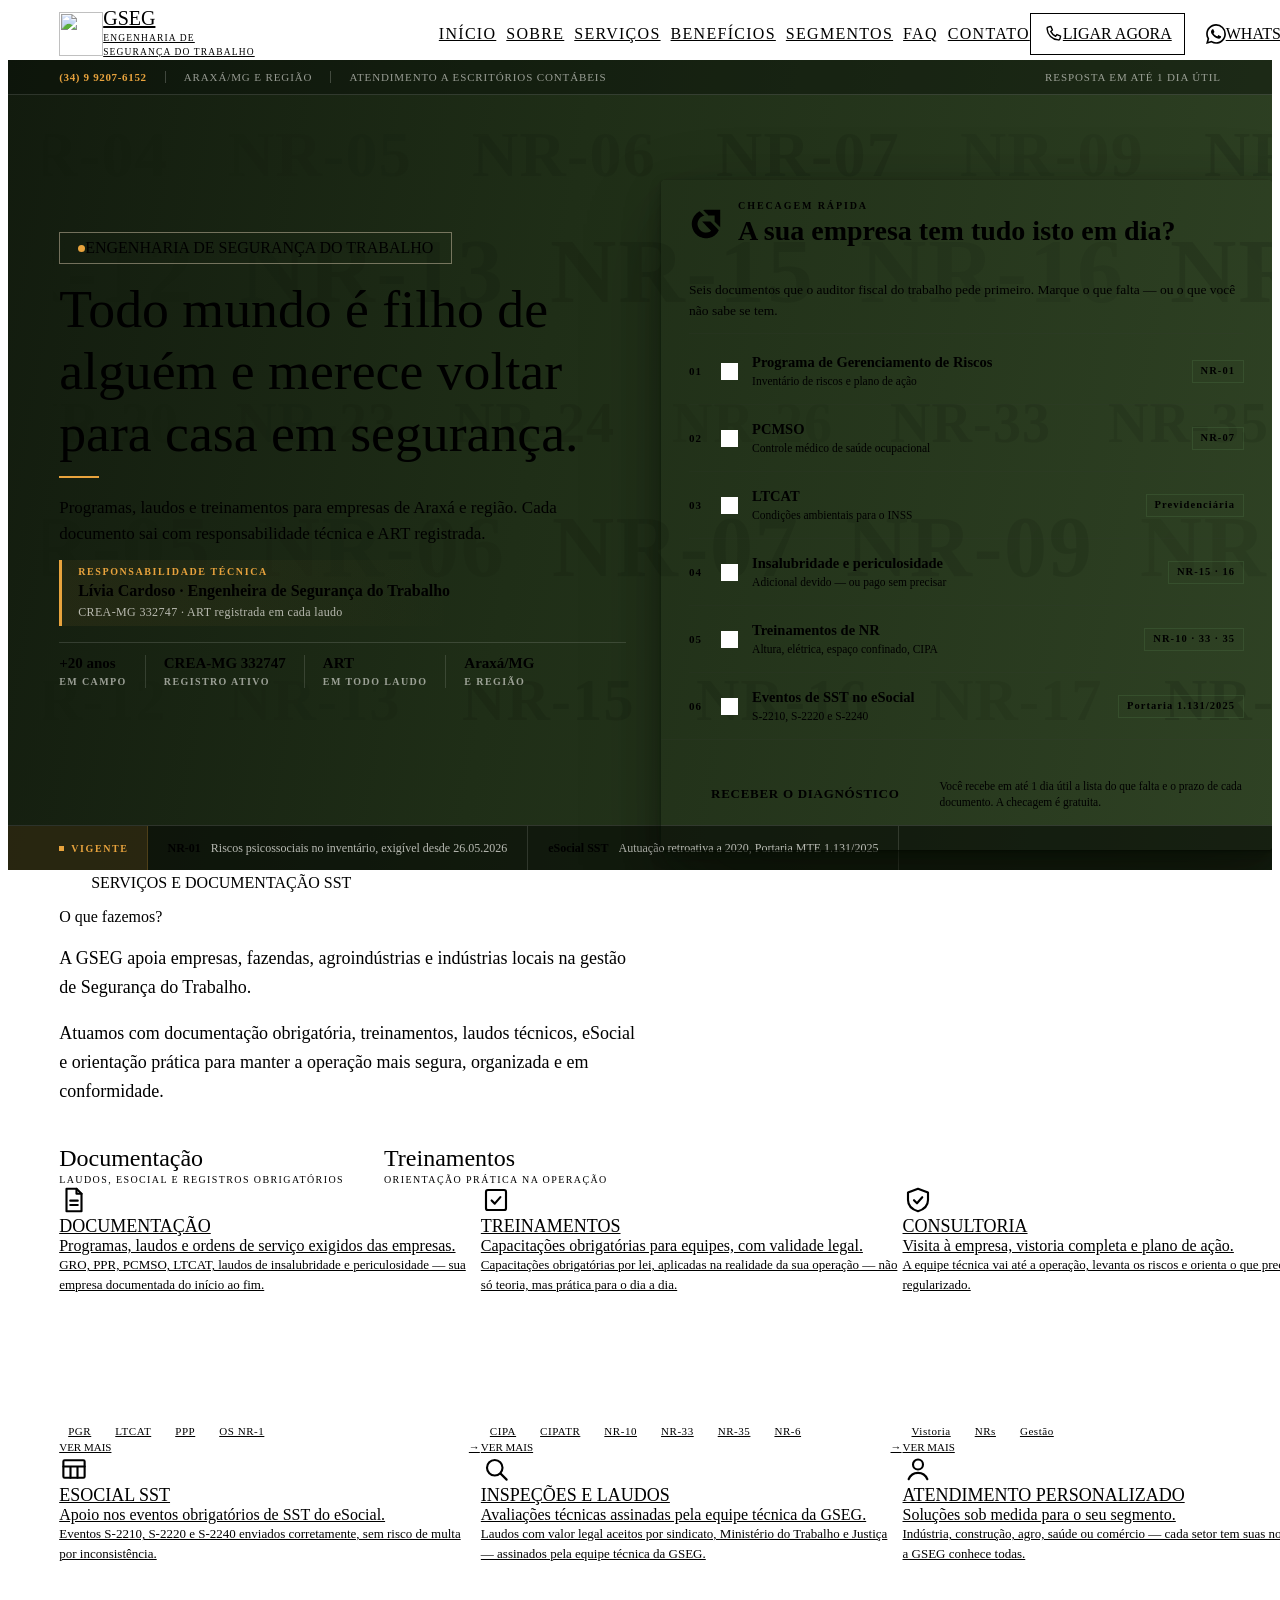
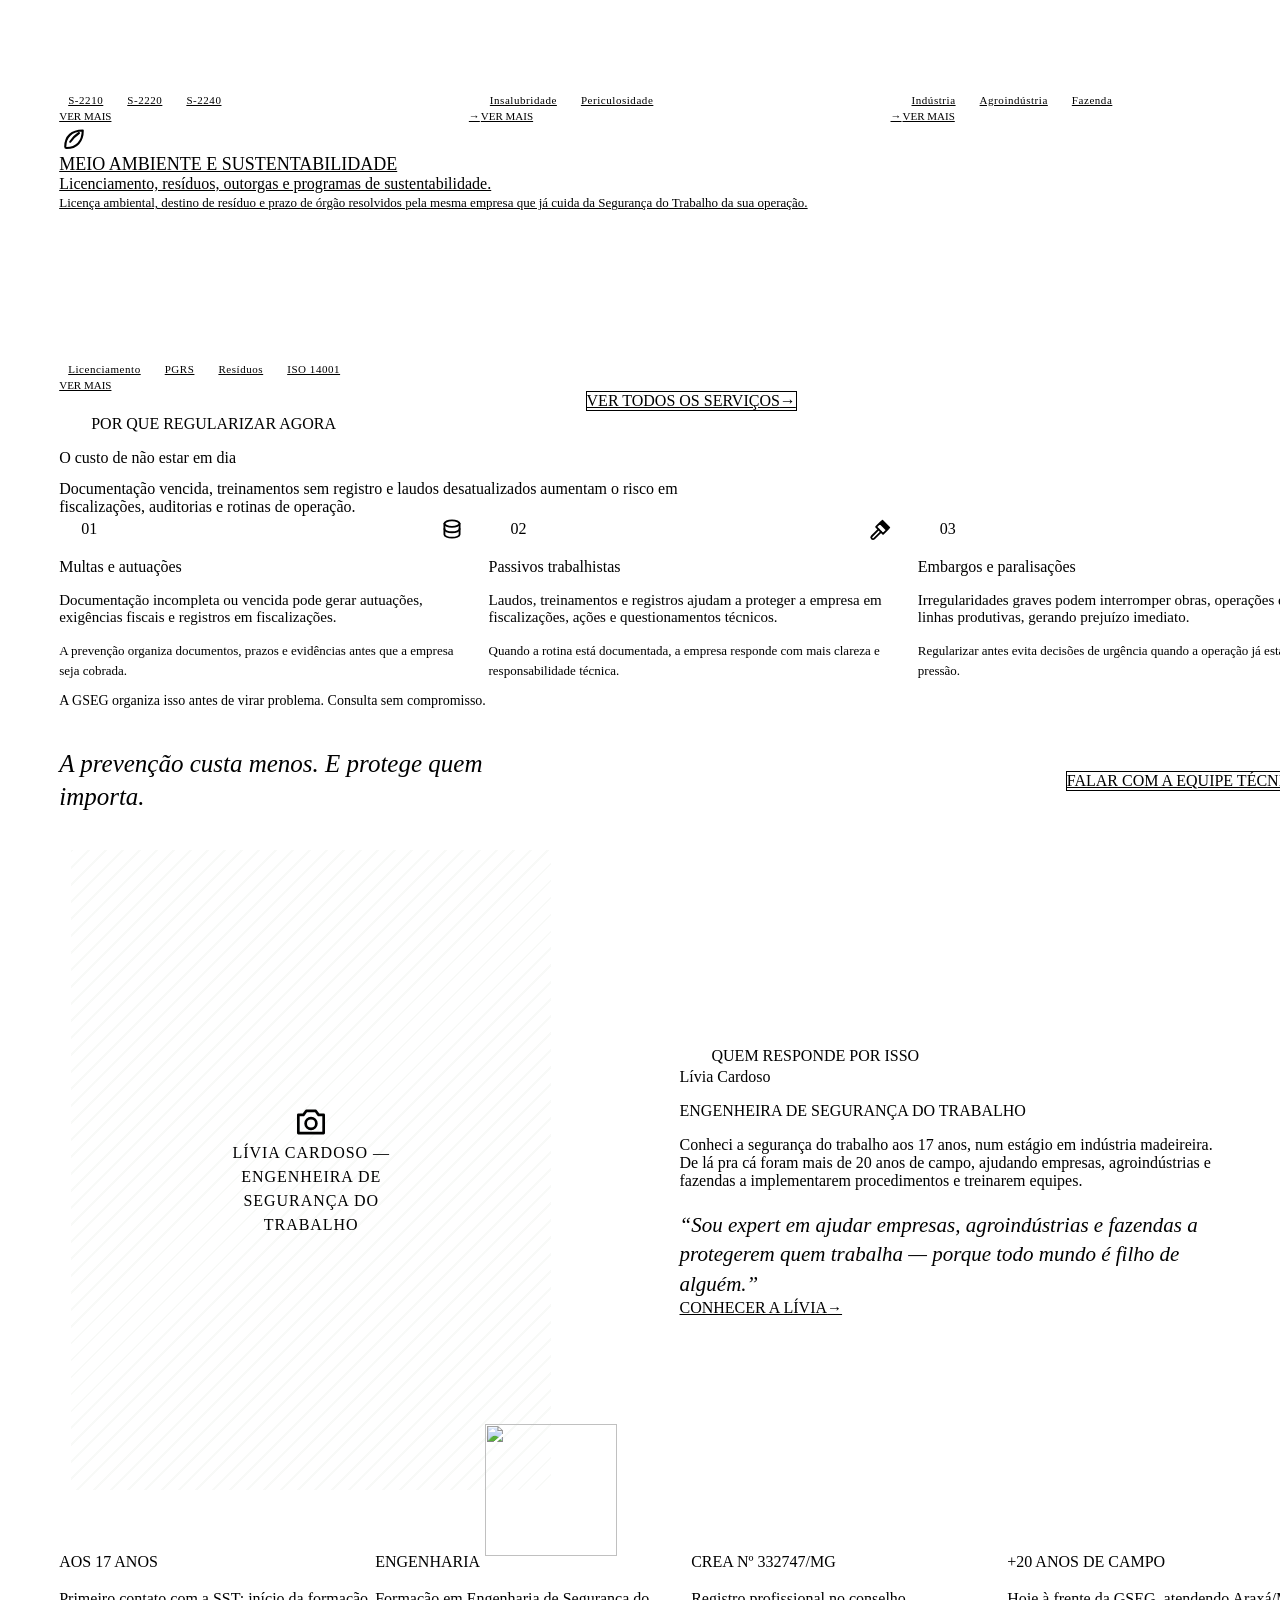
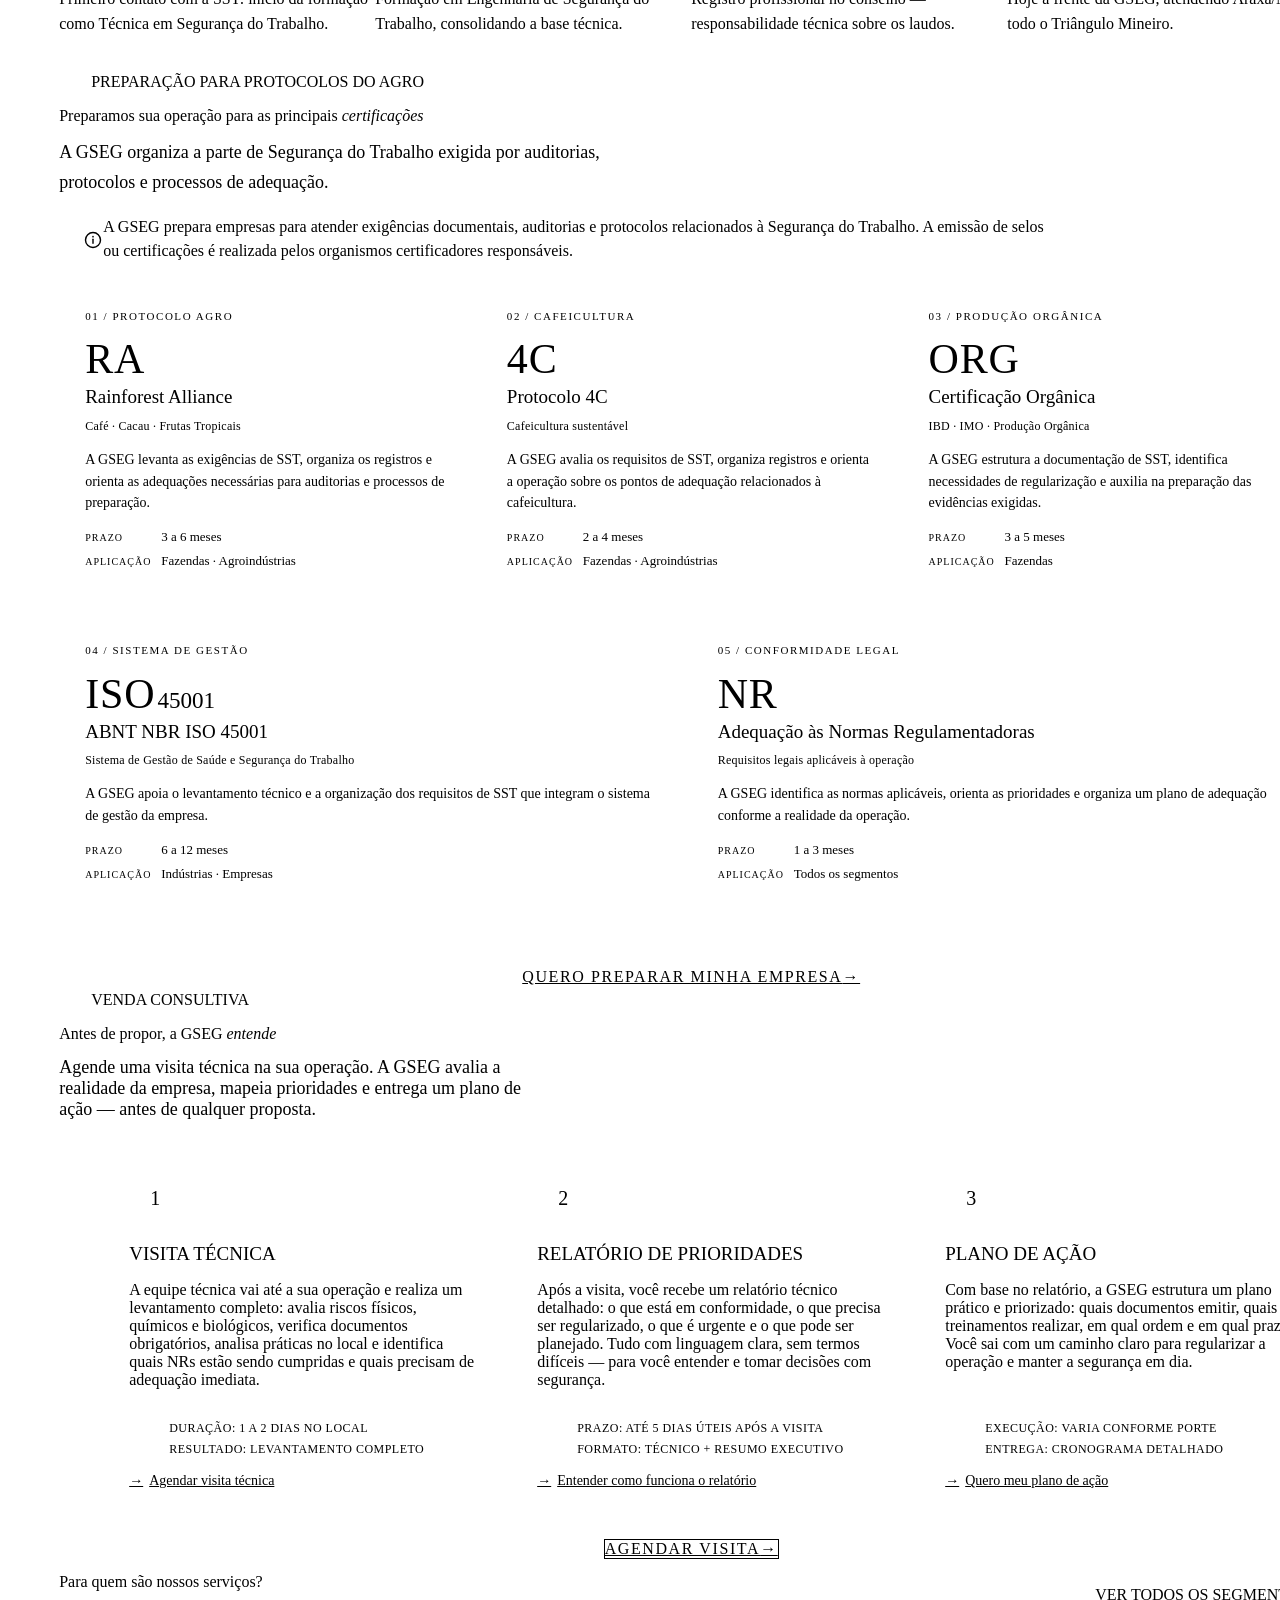
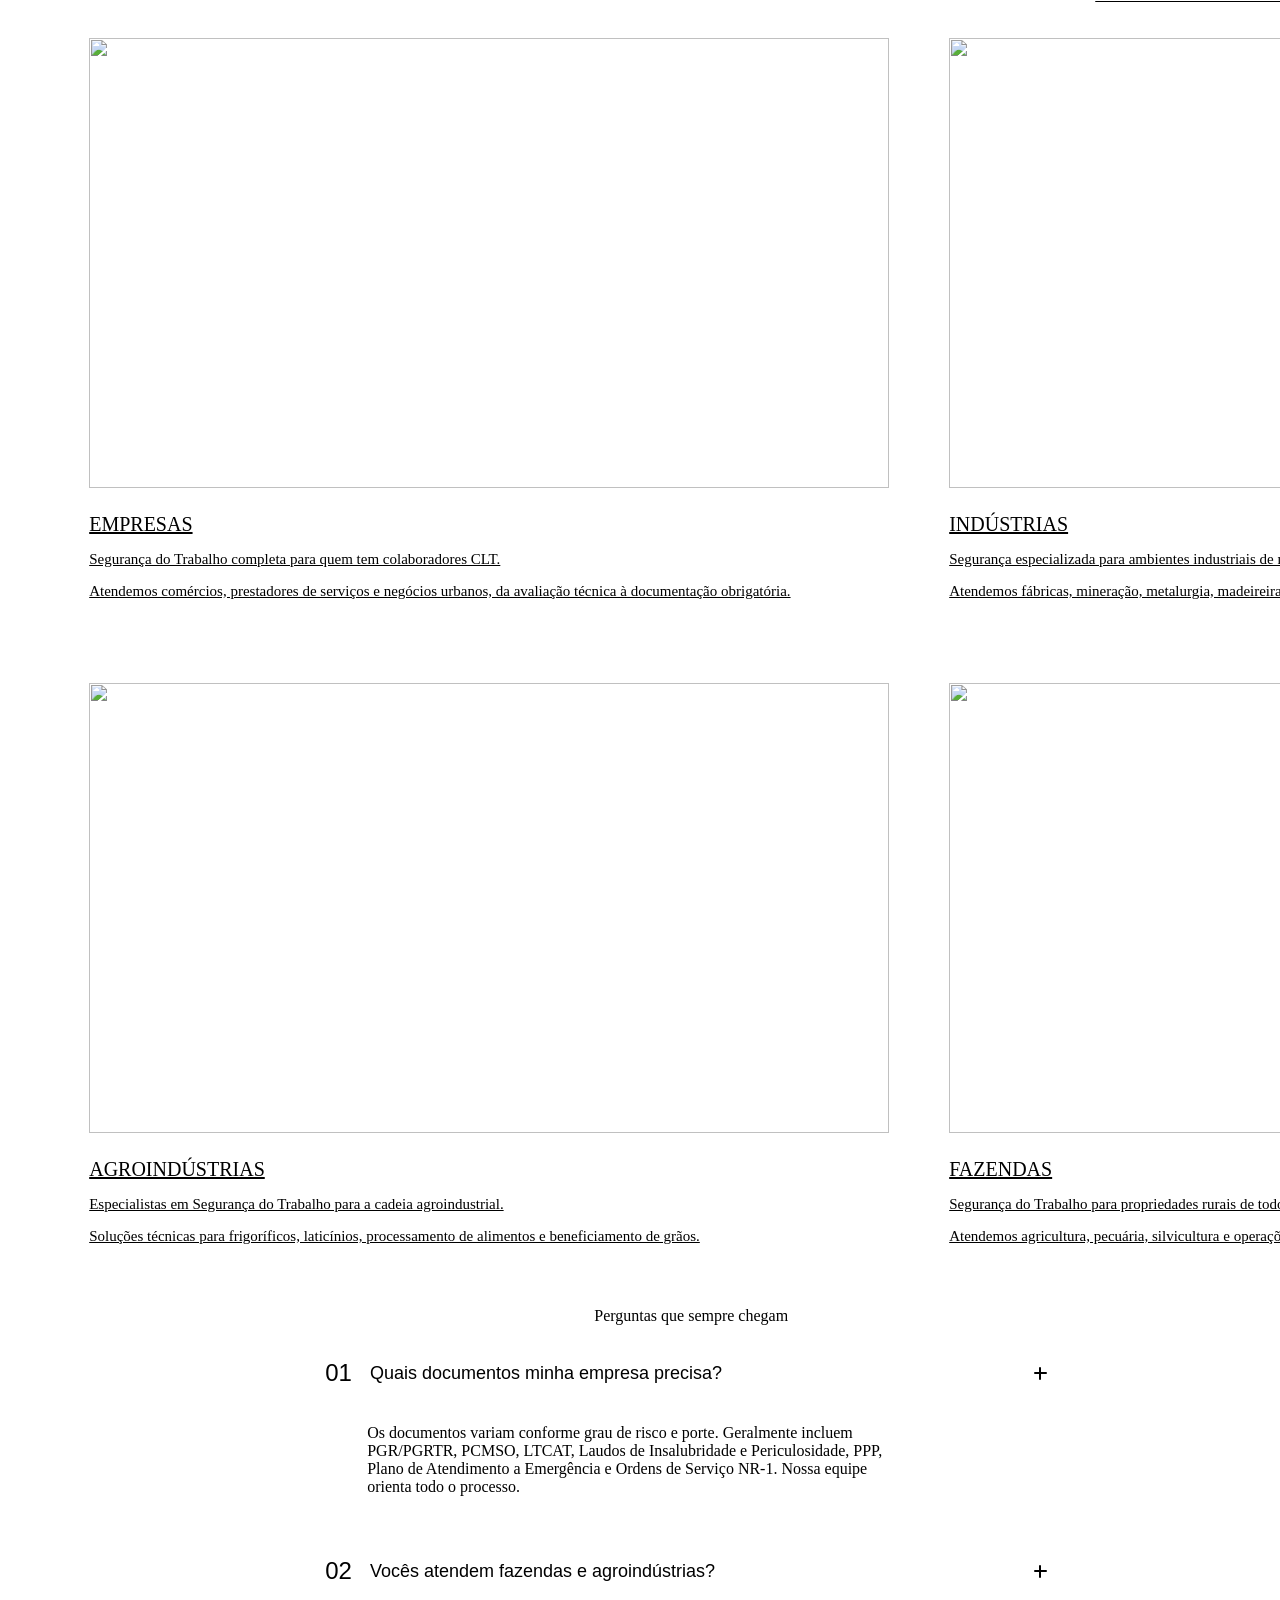
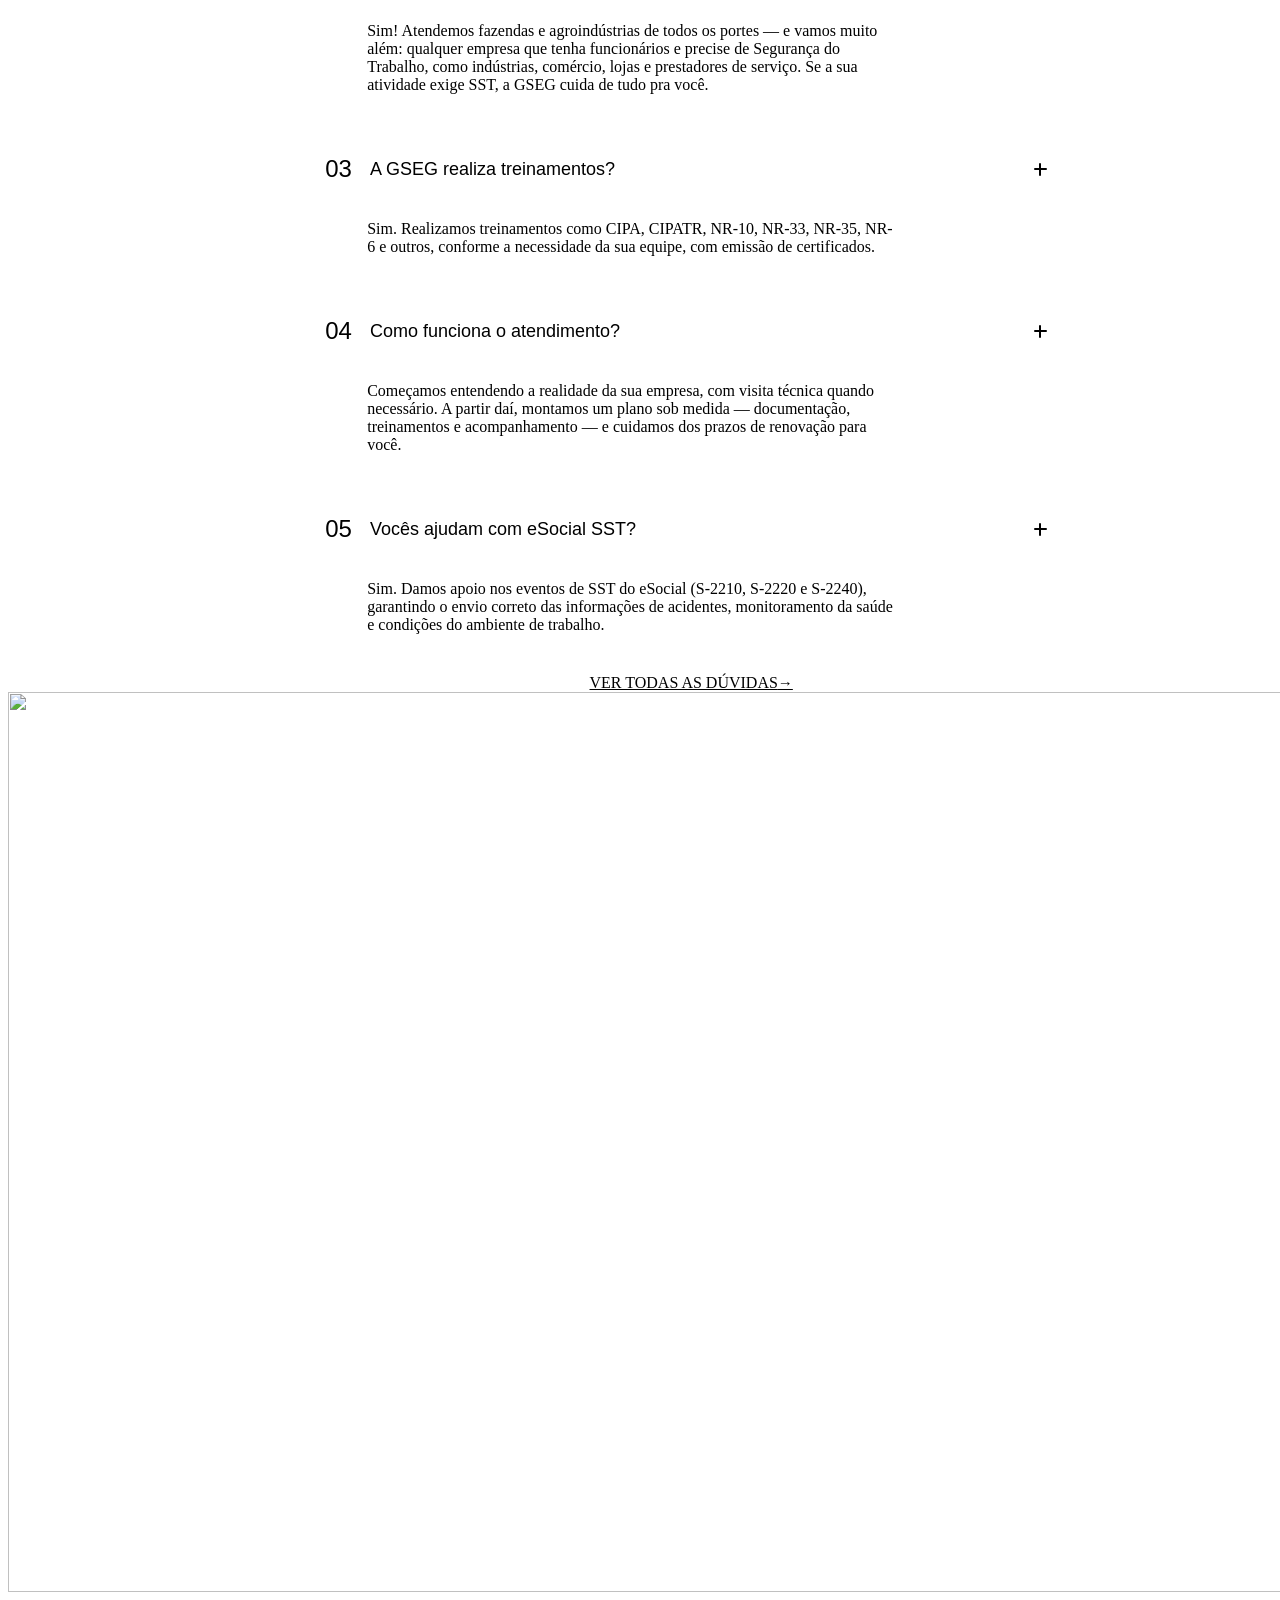
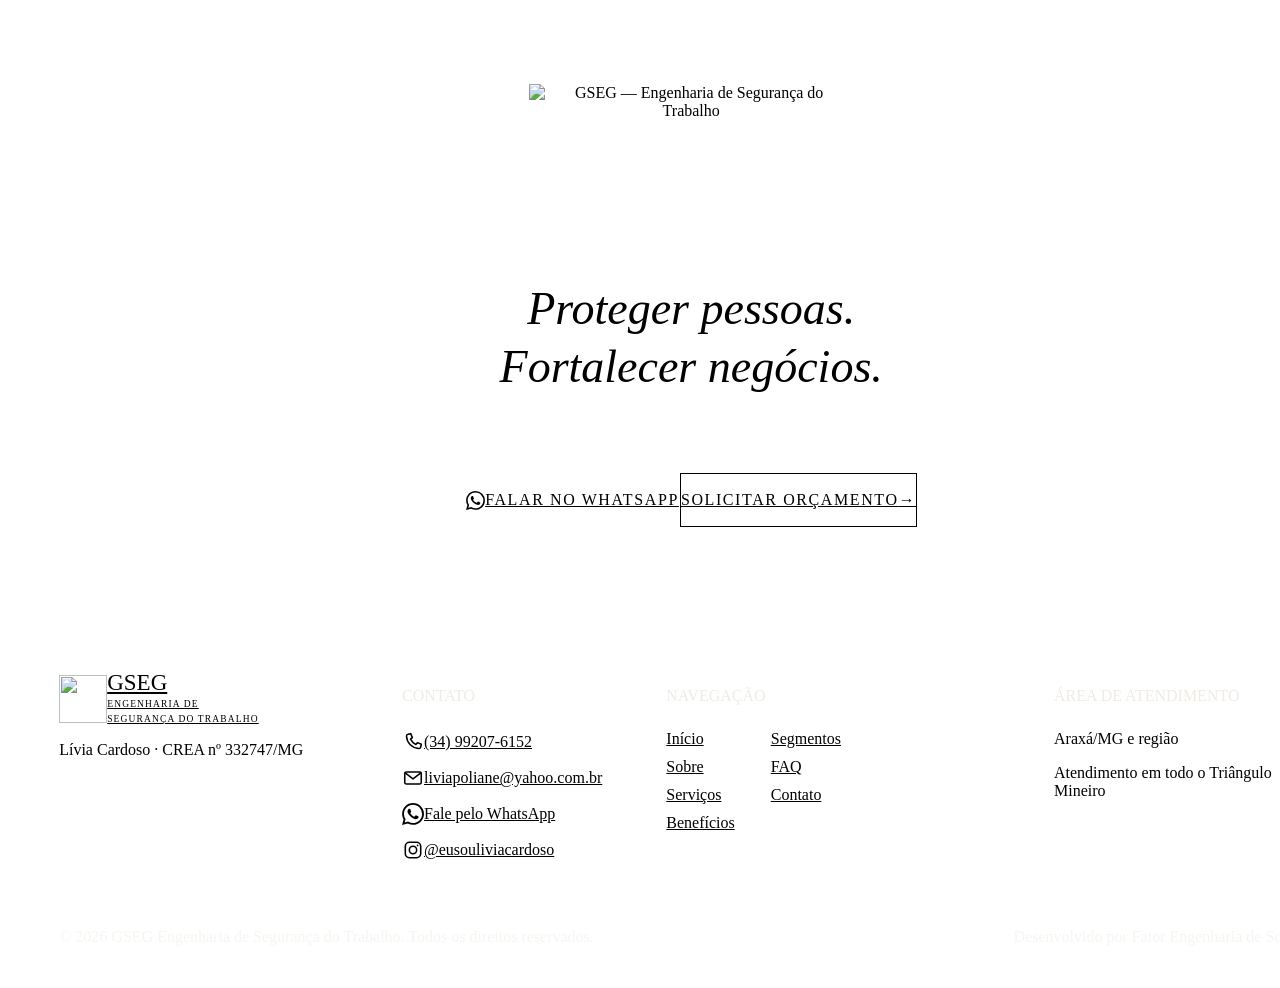
==== commit 82ce7ecc: "fix(mobile): T9 — G ornamental, estampa, rodapé e remoção da prova-faixa C1: G ornamental centraliza" ====
--- a/index.html
+++ b/index.html
@@ -343,28 +343,6 @@
       </div>
     </section>
 
-    <!-- ========================= S2 · FAIXA DE CREDENCIAIS ========================= -->
-    <section class="prova-faixa" aria-label="Credenciais — registro e experiência">
-      <div class="prova-faixa__inner">
-        <div class="cred-bloco cred-bloco--marca">
-          <img class="cred-simbolo" src="assets/brand/simbolo.svg" alt="" width="48" height="48" aria-hidden="true">
-          <span class="cred-marca-txt">
-            <span class="cred-marca-nome">GSEG Engenharia</span>
-            <span class="cred-marca-sub">Segurança do Trabalho</span>
-          </span>
-        </div>
-        <div class="cred-bloco">
-          <span class="cred-num">+20</span>
-          <span class="cred-label">Anos de experiência em campo</span>
-        </div>
-        <div class="cred-bloco">
-          <span class="cred-crea">CREA Nº 332747/MG</span>
-          <span class="cred-local">Araxá/MG · Triângulo Mineiro</span>
-          <span class="cred-reg">Registro ativo em Minas Gerais</span>
-        </div>
-      </div>
-    </section>
-
     <!-- ========================= S3 · GRID DE SERVIÇOS — "O que fazemos" ========================= -->
     <section class="secao servicos" aria-labelledby="servicos-titulo">
       <div class="container">
--- a/css/global.css
+++ b/css/global.css
@@ -870,7 +870,7 @@
   /* Lote B — rodapé mobile compacto, com respiro para WhatsApp flutuante/safe-area */
   .rodape__grid {
     gap: var(--space-3);
-    padding-block: 20px 14px;
+    padding-block: 8px 6px;   /* T9 (C3f + calibragem 2): era 20px 14px */
   }
   .rodape h3 {
     margin-bottom: 6px;
@@ -889,9 +889,10 @@
   .rodape__col ul { padding-left: 0; grid-template-columns: 1fr 1fr; gap: 0 12px; }
   .rodape__col ul li:last-child { grid-column: 1 / -1; text-align: center; }
   .rodape__base {
-    gap: 3px;
+    gap: 0;   /* T9 (calibragem B): era 3px */
+    font-size: 12px;   /* T9 (calibragem B): créditos em 12px no celular */
     padding-block: 8px calc(8px + env(safe-area-inset-bottom));
-    padding-right: 76px;
+    padding-right: max(16px, env(safe-area-inset-right, 0px));   /* T9-R1 (3-C): era 76px */
   }
   .whatsapp-float {
     right: var(--space-3);
@@ -905,8 +906,29 @@
   .rodape a[href^="mailto:"],
   .rodape a[href*="wa.me"],
   .rodape a[href*="instagram"] {
-    min-height: 48px;
-    margin-block: -4px;
+    min-height: 40px;   /* T9 (C3e + calibragem 3): era 48px (T8) */
+    margin-block: -2px;   /* T9-R1: era -4px (T8) */
+  }
+}
+
+/* T9 (C3a–C3c): contatos em 2 colunas e navegação em 3 só enquanto o rodapé tem uma coluna (<600);
+   de 600 a 899 o rodapé já tem 3 colunas e os grids internos espremiam e-mail e telefone (gate Otto, 19/10) */
+@media (max-width: 599.98px) {
+  /* T9-C3a: contatos em 2 colunas */
+  .rodape__contato {
+    display: grid;
+    grid-template-columns: 1fr 1fr;
+    gap: 0 12px;
+  }
+  /* T9-C3b: sem overflow horizontal — as células respeitam a coluna */
+  .rodape__contato > * {
+    min-width: 0;
+    overflow-wrap: anywhere;
+  }
+  /* T9-C3c: navegação em 3 colunas */
+  .rodape__nav ul,
+  .rodape ul {
+    grid-template-columns: repeat(3, 1fr);
   }
 }
 
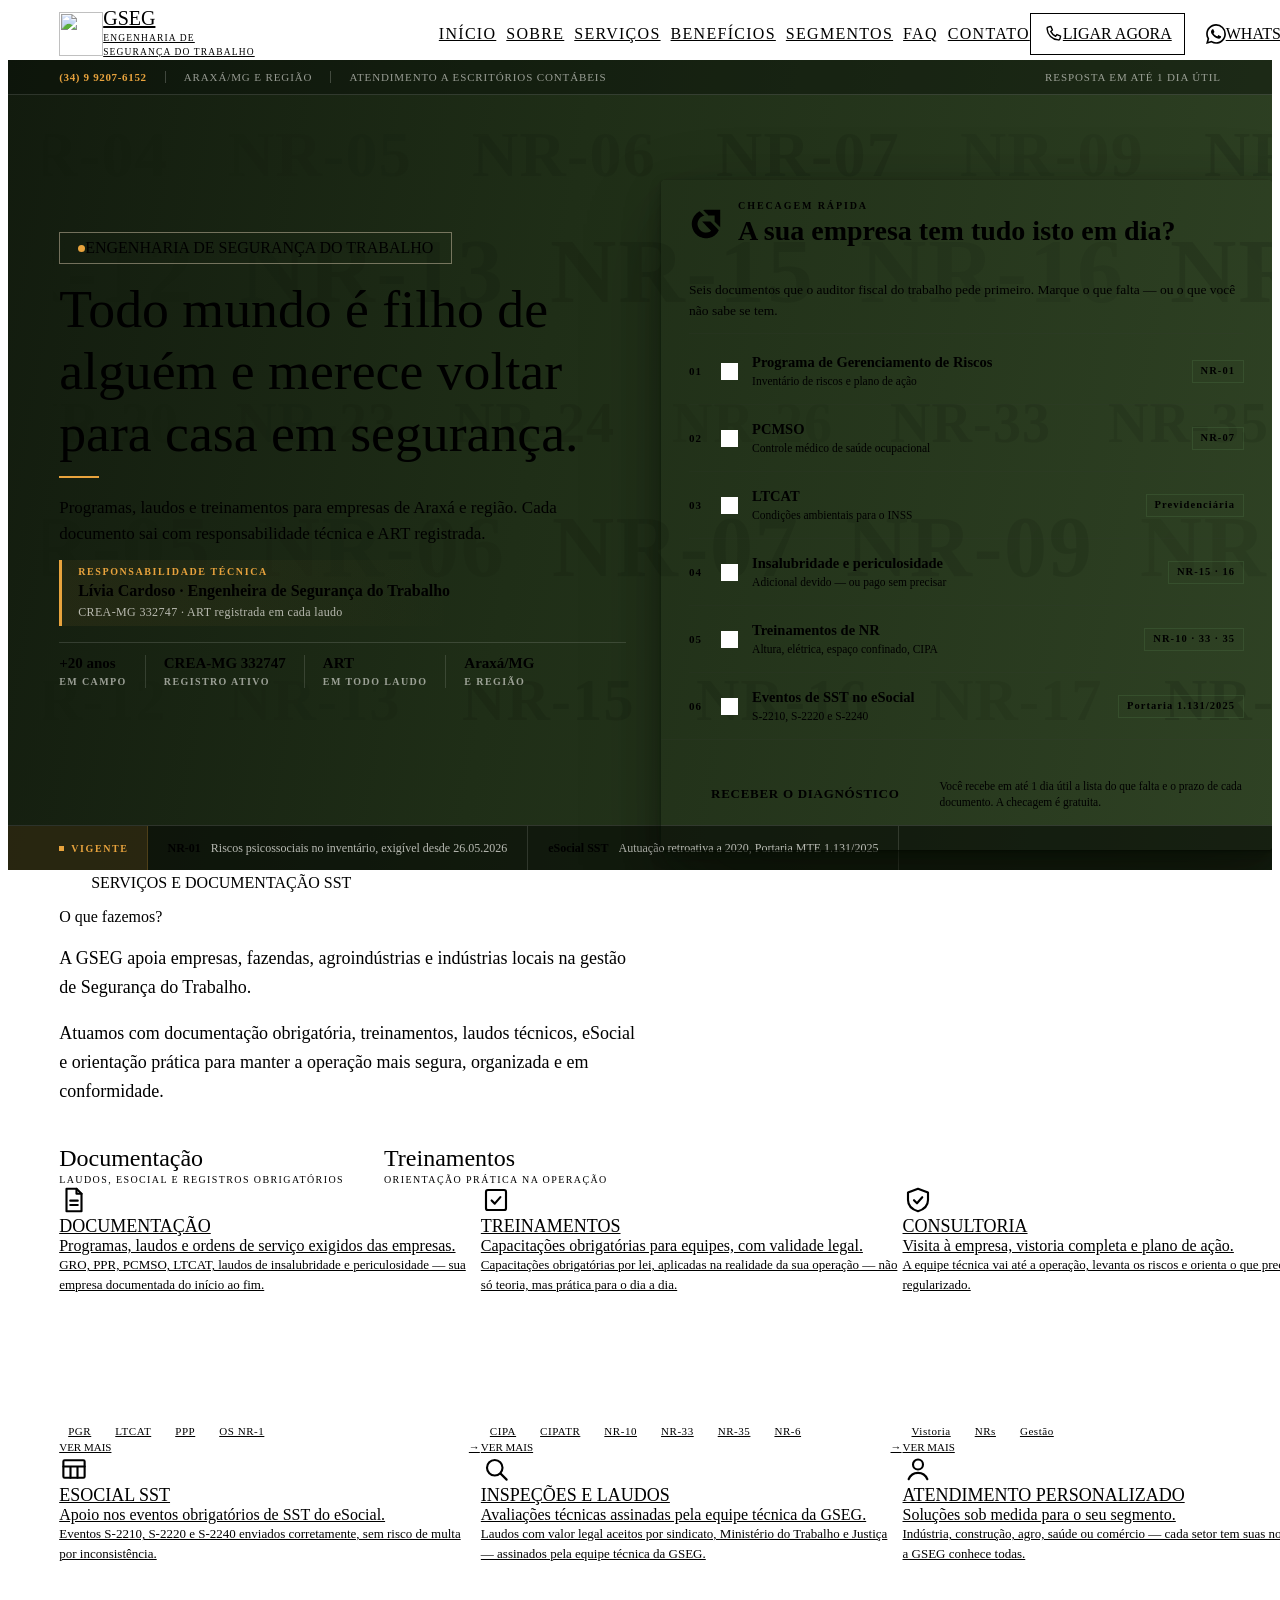
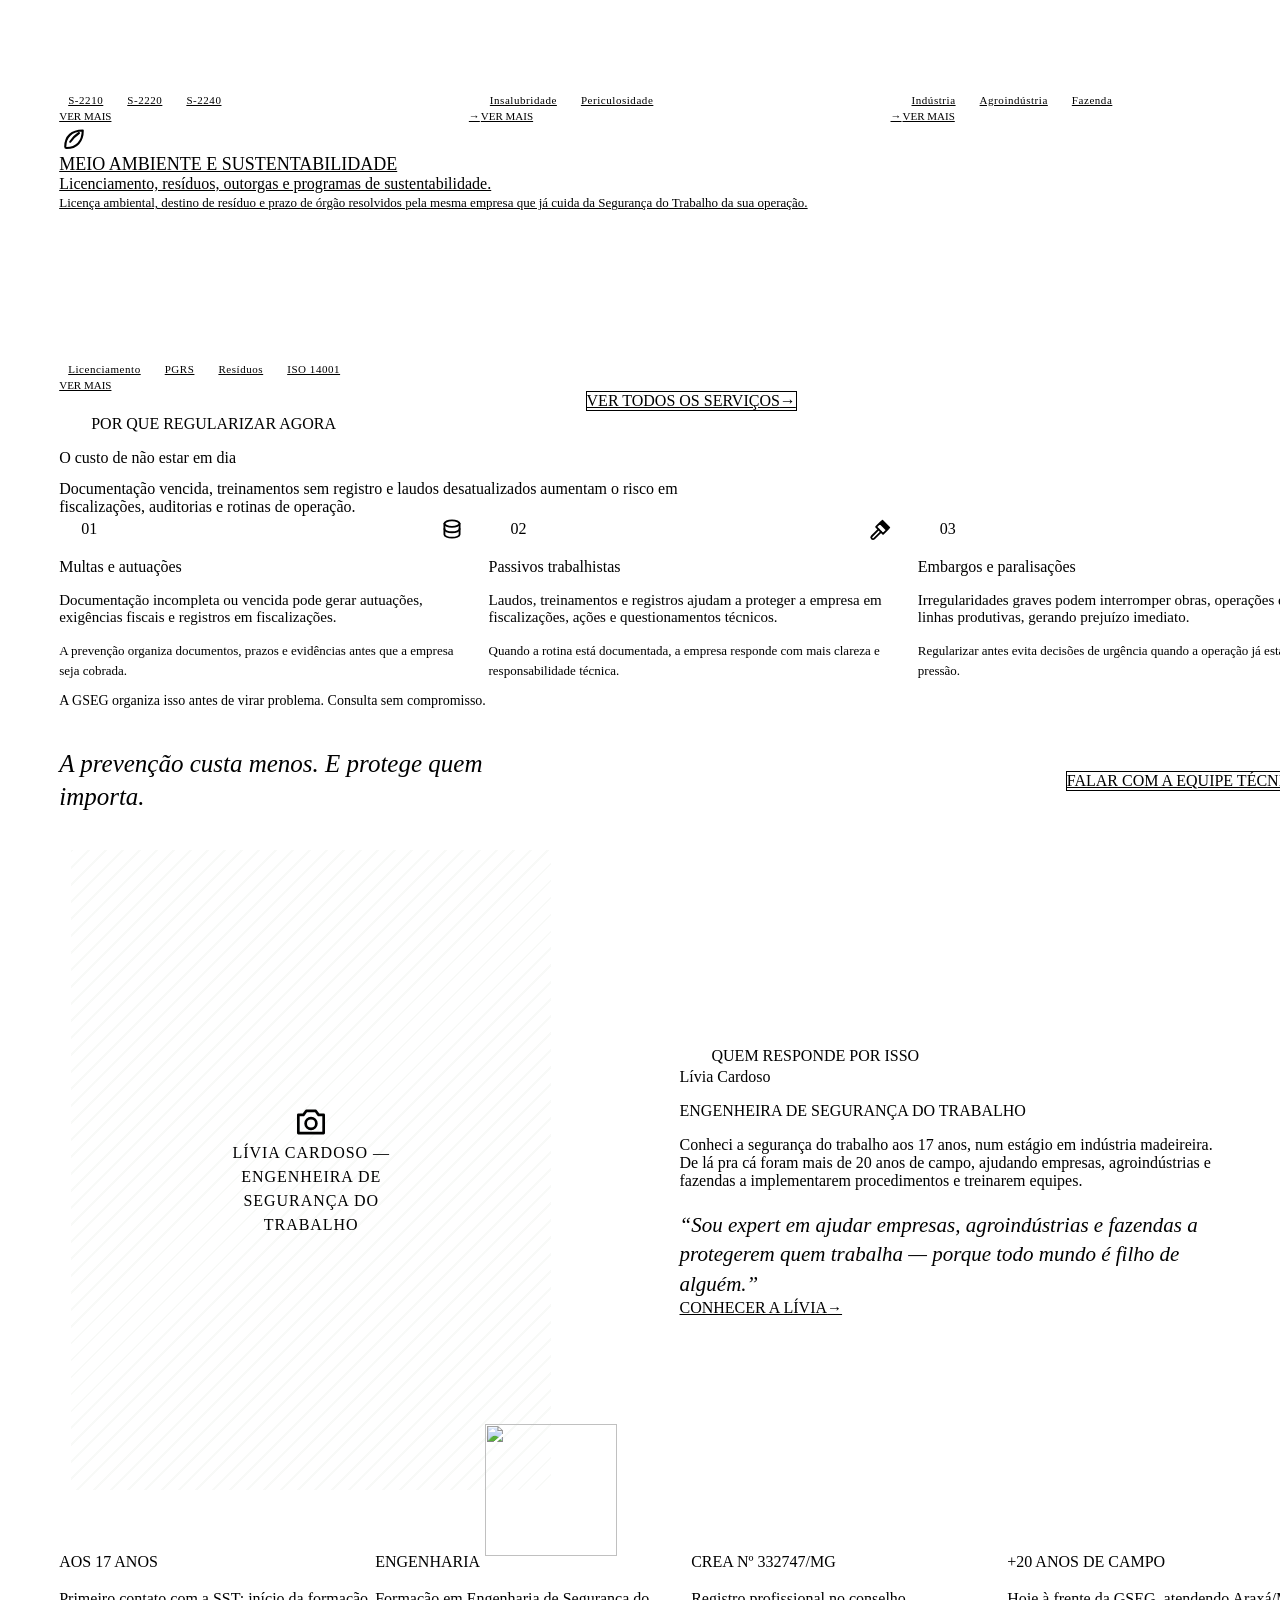
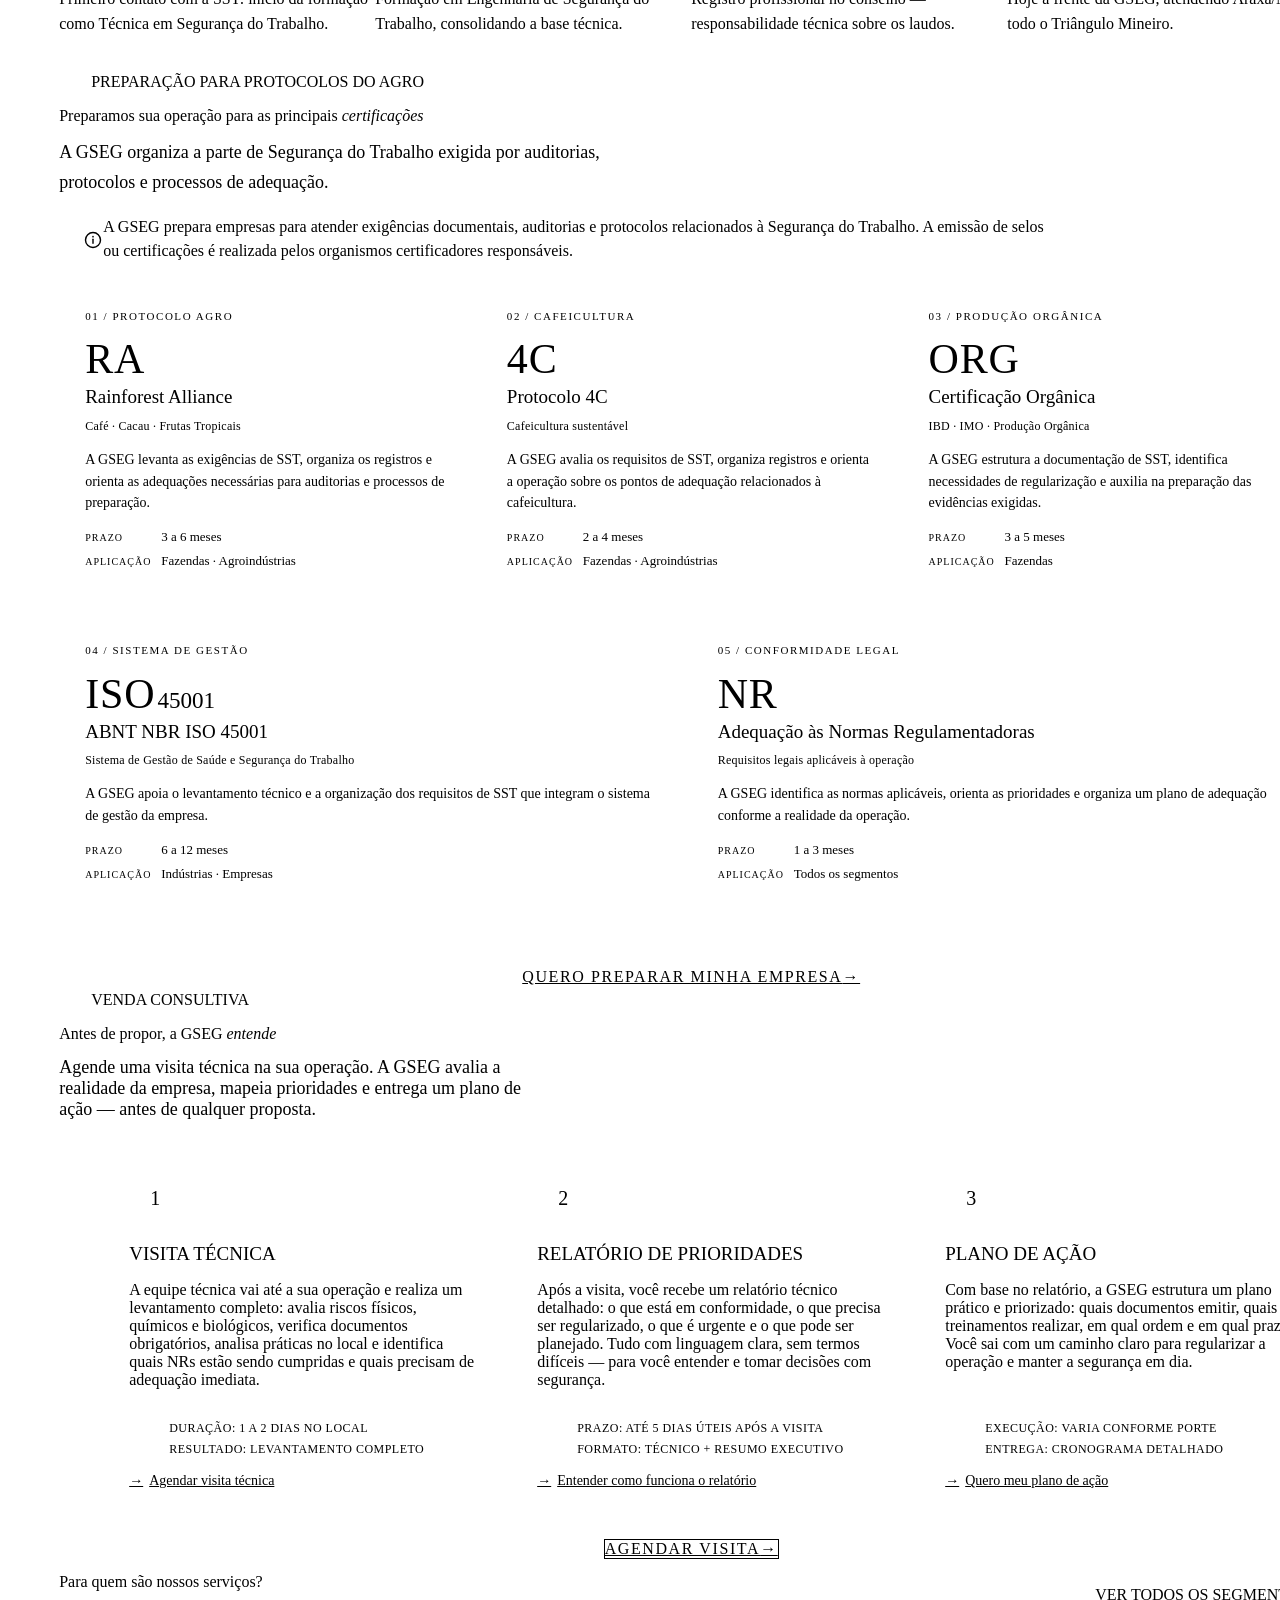
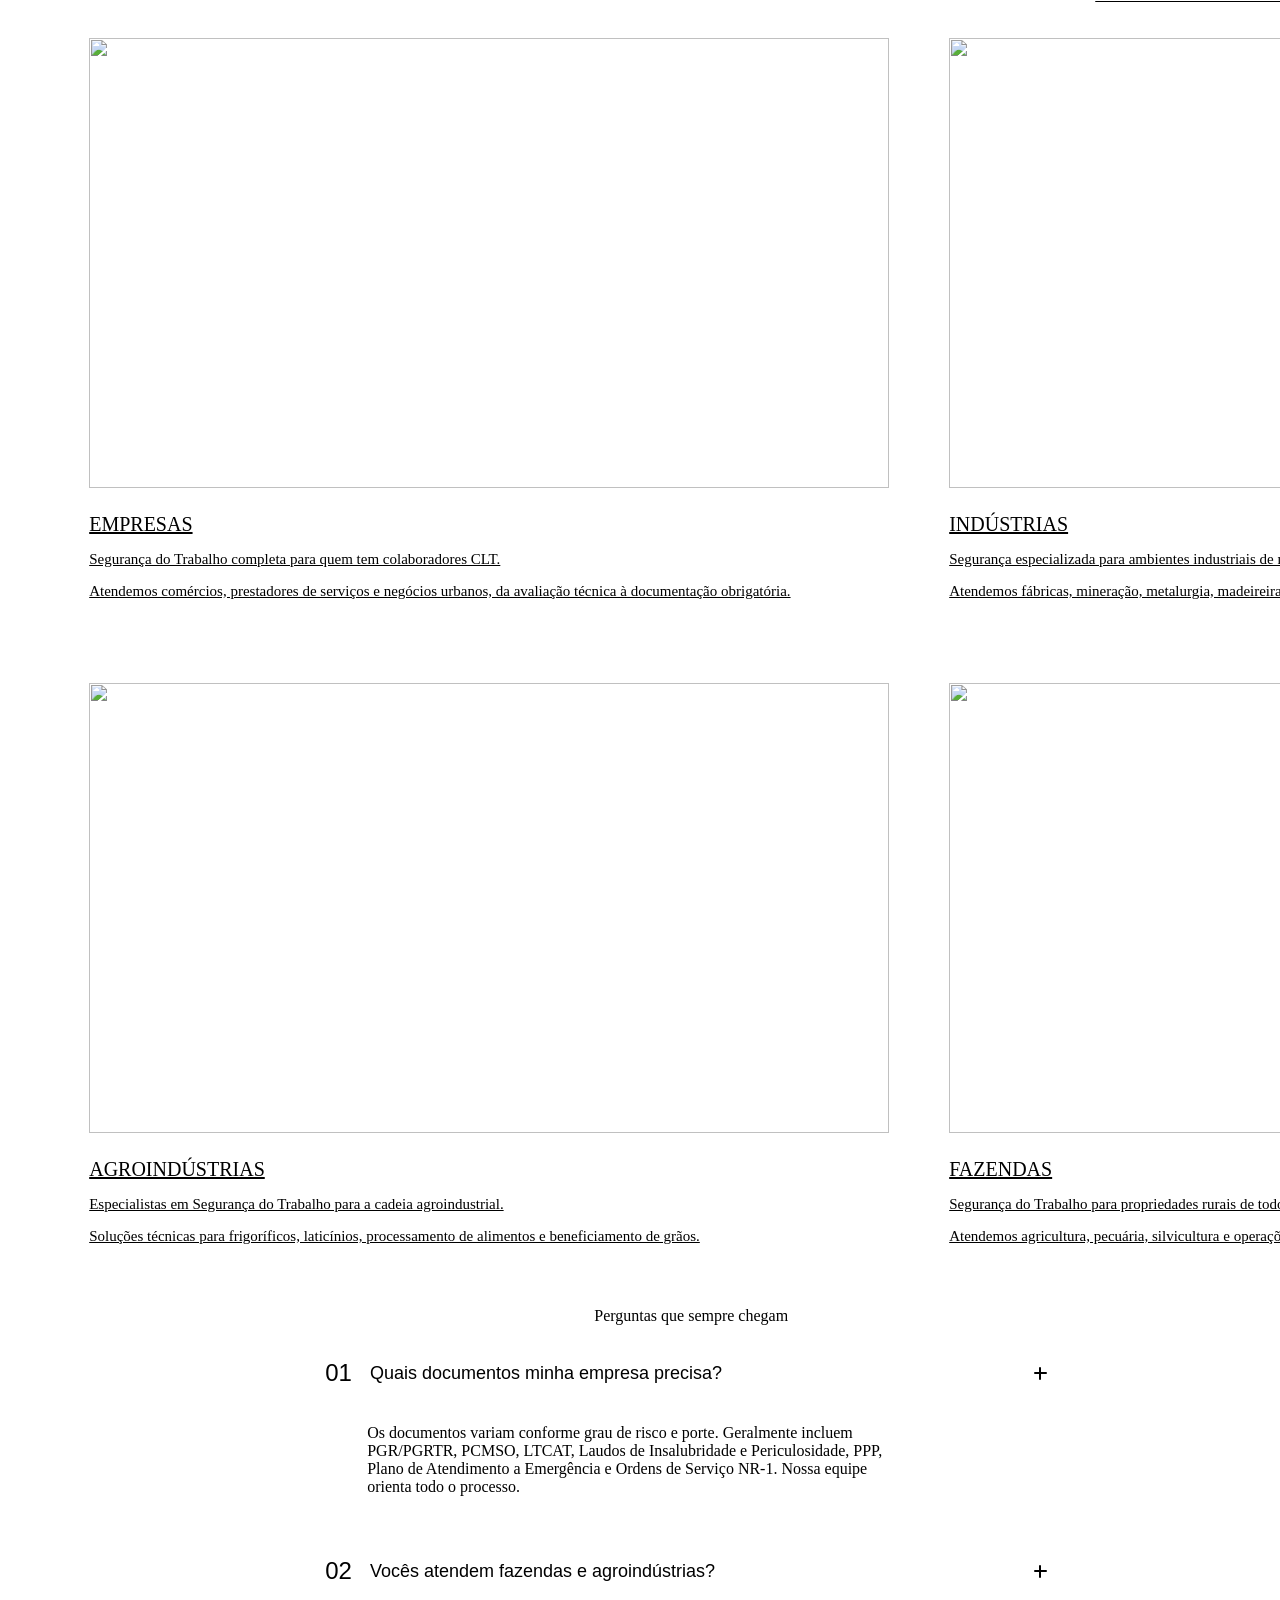
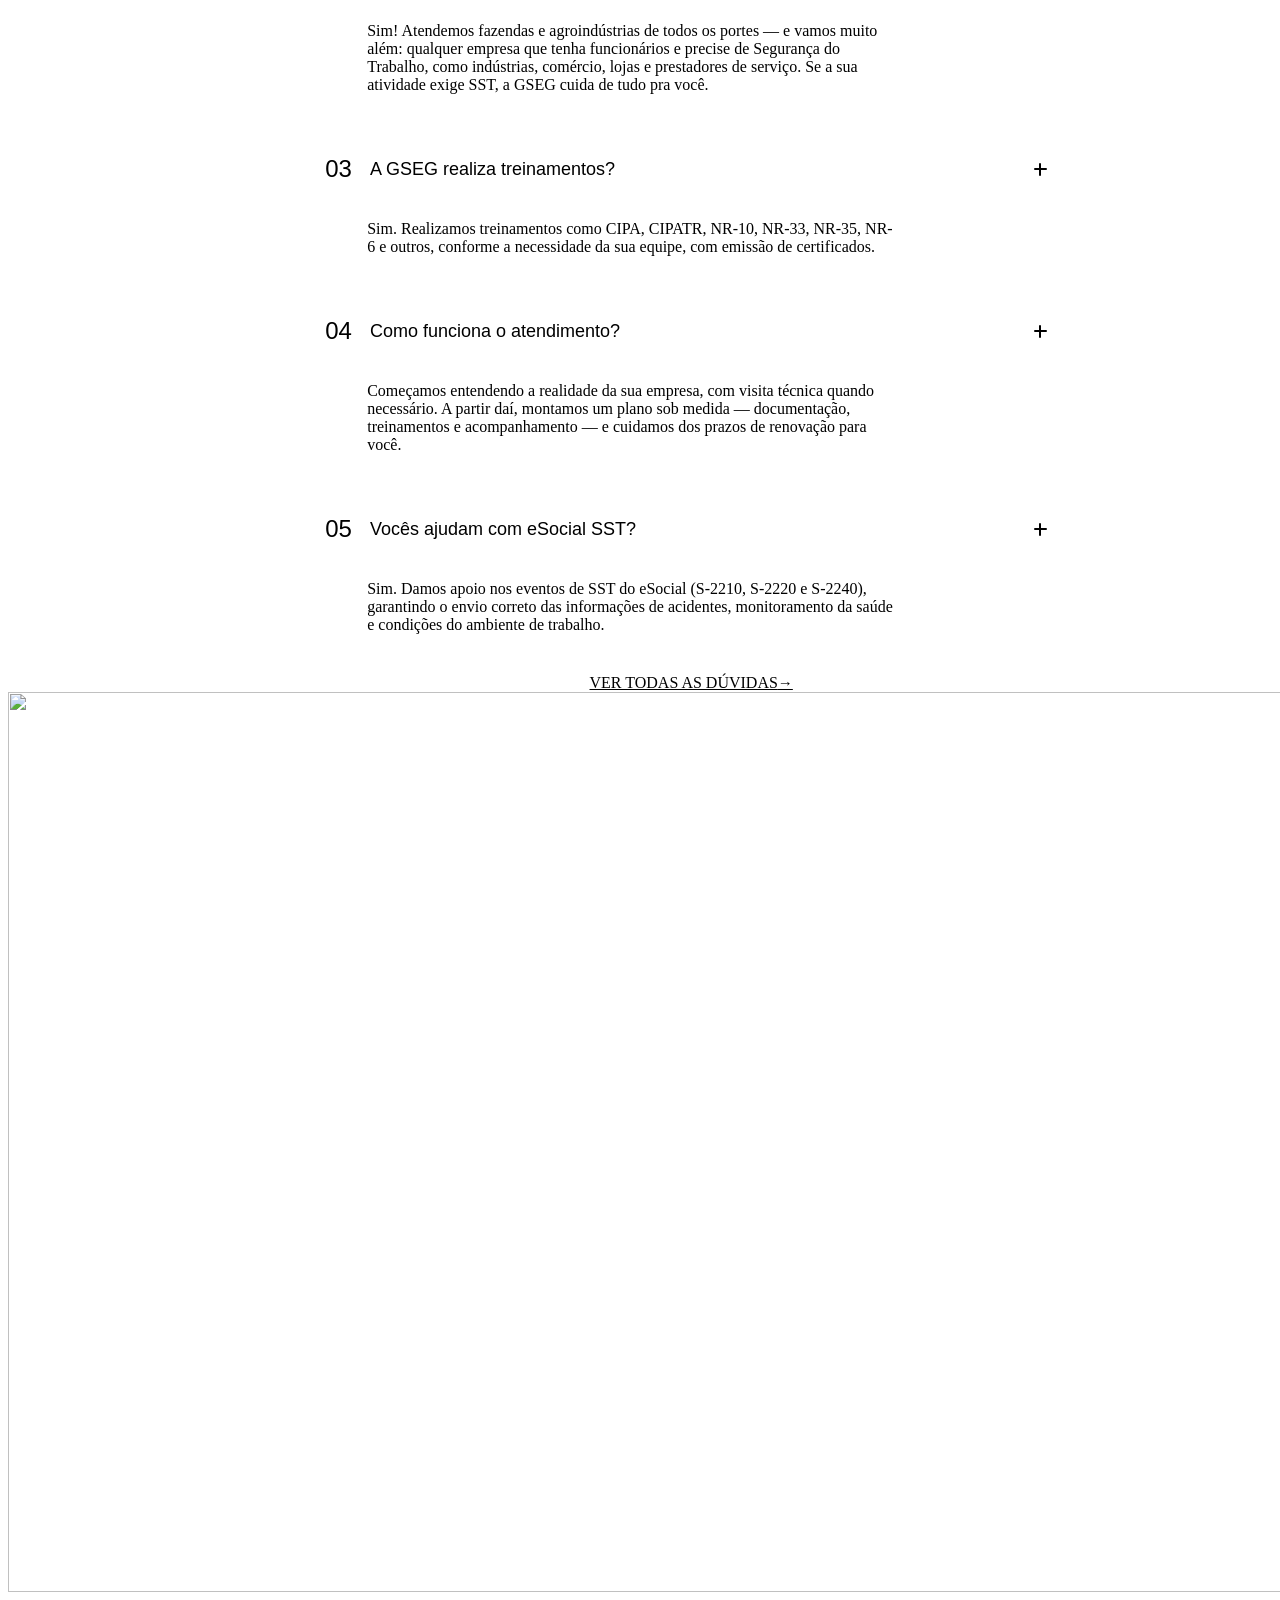
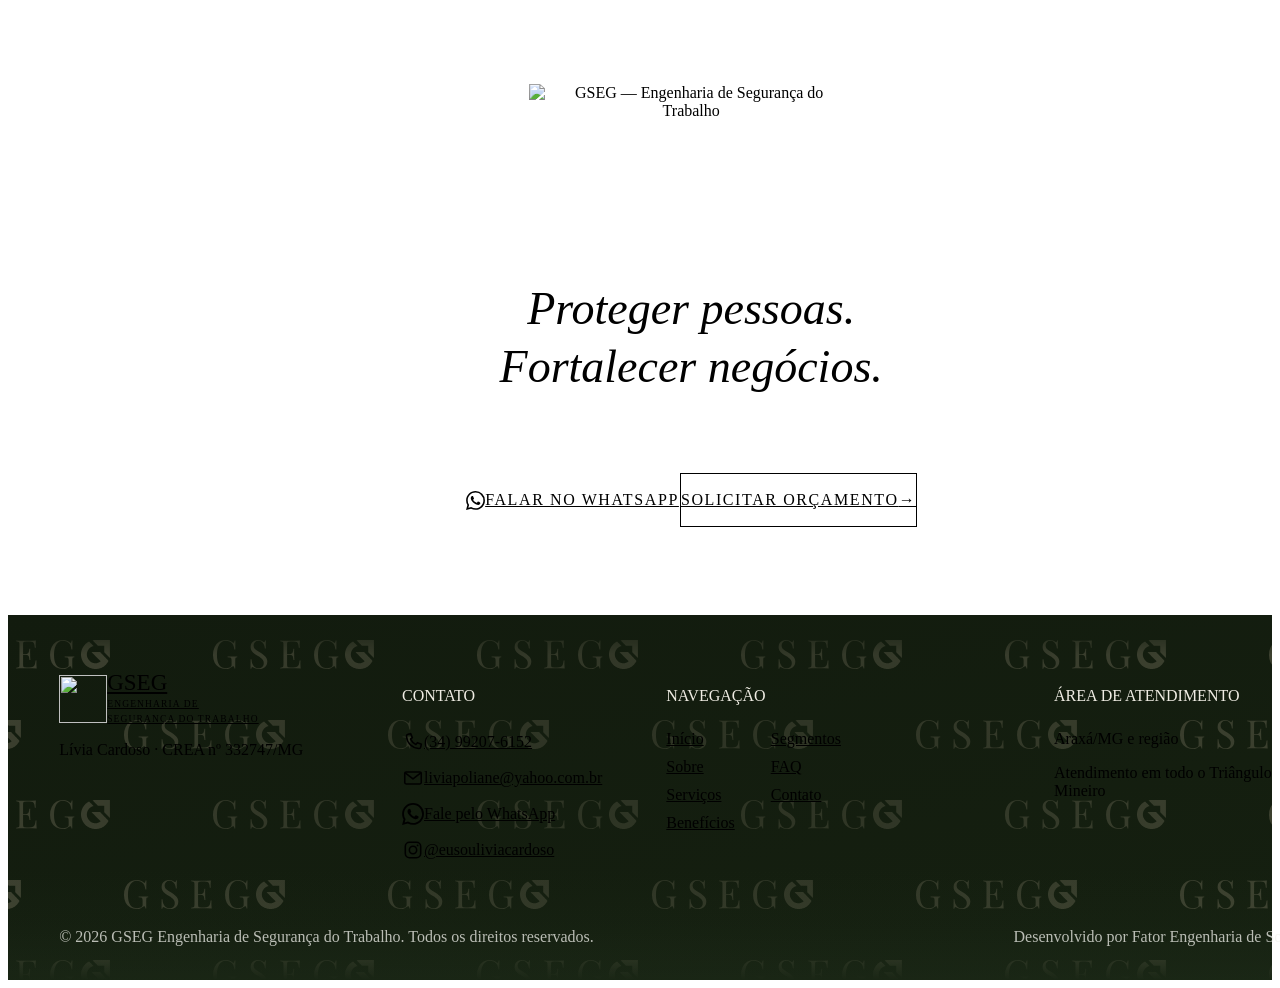
==== commit 194f9a94: "fix: T16 — pré-produção: caixa do eyebrow, canonical, cache-bust e toque do rodapé - Hero de serviço" ====
--- a/index.html
+++ b/index.html
@@ -61,12 +61,12 @@
   <noscript><link rel="stylesheet" href="https://fonts.googleapis.com/css2?family=Cinzel:wght@600;700&family=Cormorant+Garamond:ital,wght@0,600;0,700;1,600;1,700&family=Inter:wght@400;500;600;700;800&display=swap"></noscript>
 
   <!-- CSS -->
-  <link rel="stylesheet" href="css/variaveis_LUCAS.css">
-  <link rel="stylesheet" href="css/reset.css">
-  <link rel="stylesheet" href="css/global.css?v=20261012-t4">
-  <link rel="stylesheet" href="css/refinamento-tokens.css">
-  <link rel="stylesheet" href="css/inicio.css">
-  <link rel="stylesheet" href="css/refinamento-home.css">
+  <link rel="stylesheet" href="css/variaveis_LUCAS.css?v=20261020-t16">
+  <link rel="stylesheet" href="css/reset.css?v=20261020-t16">
+  <link rel="stylesheet" href="css/global.css?v=20261020-t16">
+  <link rel="stylesheet" href="css/refinamento-tokens.css?v=20261020-t16">
+  <link rel="stylesheet" href="css/inicio.css?v=20261020-t16">
+  <link rel="stylesheet" href="css/refinamento-home.css?v=20261020-t16">
   <link rel="stylesheet" href="css/hero-checagem.css?v=20261018-t6">
 </head>
 <body>
--- a/css/global.css
+++ b/css/global.css
@@ -655,7 +655,12 @@
   position: relative;
   isolation: isolate;
   border-top: 2px solid var(--areia);
-  background: linear-gradient(180deg, var(--verde-floresta) 0%, var(--verde-escuro) 100%);
+  /* T12-B: fundo do hero da home no celular (hero-checagem.css:154 + o fecho .hero::after de refinamento-home.css:616 embaixo); só longhands */
+  background-color: transparent;
+  background-image: linear-gradient(to top, rgba(36, 53, 32, .32) 0%, rgba(36, 53, 32, .10) 50%, transparent 100%), linear-gradient(168deg, #121B0E 0%, #1C2A15 100%);
+  background-size: 100% 110px, 100% 1769px;   /* o gradiente com o comprimento do hero da home em 390 (1769px): num bloco de 450px ele esticava e o pé ficava 12 por canal mais claro */
+  background-position: 0 100%, 0 0;
+  background-repeat: no-repeat, no-repeat;
   color: var(--texto-claro-2);
 }
 .rodape > .container { position: relative; z-index: 1; }
@@ -784,6 +789,16 @@
 /* máscara = esmaecimento topo/base ∩ vinheta (centro ~40% mais leve, sem anel) ∩ zonas de proteção do texto */
 .rodape::before { background-image: var(--est-g-tile); background-size: 224px 224px; opacity: var(--est-g-op); }
 .rodape::after  { background-image: var(--est-w-tile); opacity: var(--est-w-op); }
+/* T12-C · estampa do rodapé (todas as larguras) igual à parede de NRs da home no celular: tile estampa-nr.svg (marcas com 29px,
+   linhas a cada 80px, colunas a cada 132px, deslocamento 43px, #C2B49B), ancorado no topo esquerdo; o ::after (palavra solta) sai */
+.rodape::before {
+  background-image: url("../img/estampa/estampa-nr.svg?v=20261020-t12");
+  background-size: 264px 160px;
+  background-origin: border-box;
+  background-position: 0 0;
+  opacity: .25;   /* O6: subida em passos de .02 até a presença igualar a das NRs da home (régua do Otto: 1,668 × 1,634); pior texto 6,11:1 */
+}
+.rodape::after { background-image: none; }
 .rodape::before {
   -webkit-mask-image: linear-gradient(to bottom, transparent 0, #000 40px, #000 calc(100% - 40px), transparent 100%), radial-gradient(ellipse 75% 95% at 50% 50%, rgba(0,0,0,.6) 0, rgba(0,0,0,.61) 15%, rgba(0,0,0,.66) 30%, rgba(0,0,0,.75) 45%, rgba(0,0,0,.86) 60%, rgba(0,0,0,.95) 78%, #000 100%), var(--est-zona-g);
           mask-image: linear-gradient(to bottom, transparent 0, #000 40px, #000 calc(100% - 40px), transparent 100%), radial-gradient(ellipse 75% 95% at 50% 50%, rgba(0,0,0,.6) 0, rgba(0,0,0,.61) 15%, rgba(0,0,0,.66) 30%, rgba(0,0,0,.75) 45%, rgba(0,0,0,.86) 60%, rgba(0,0,0,.95) 78%, #000 100%), var(--est-zona-g);
@@ -906,8 +921,8 @@
   .rodape a[href^="mailto:"],
   .rodape a[href*="wa.me"],
   .rodape a[href*="instagram"] {
-    min-height: 40px;   /* T9 (C3e + calibragem 3): era 48px (T8) */
-    margin-block: -2px;   /* T9-R1: era -4px (T8) */
+    min-height: 44px;   /* T16: alvo de toque mínimo de 44px (era 40px no T9; 48px no T8) */
+    margin-block: -1px;   /* T16: passo de 42px entre linhas, rodapé +18px a 390 (limite +20); vizinhos se sobrepõem 2px. Era -2px (T9-R1) */
   }
 }
 
@@ -929,6 +944,11 @@
   .rodape__nav ul,
   .rodape ul {
     grid-template-columns: repeat(3, 1fr);
+  }
+  /* T10-C · e-mail em linha própria, ocupando as 2 colunas (cabe em 1 linha em 390; decisão do Riarley, 20/10) */
+  .rodape__contato a[href^="mailto:"] {
+    grid-column: 1 / -1;
+    order: 3;
   }
 }
 
